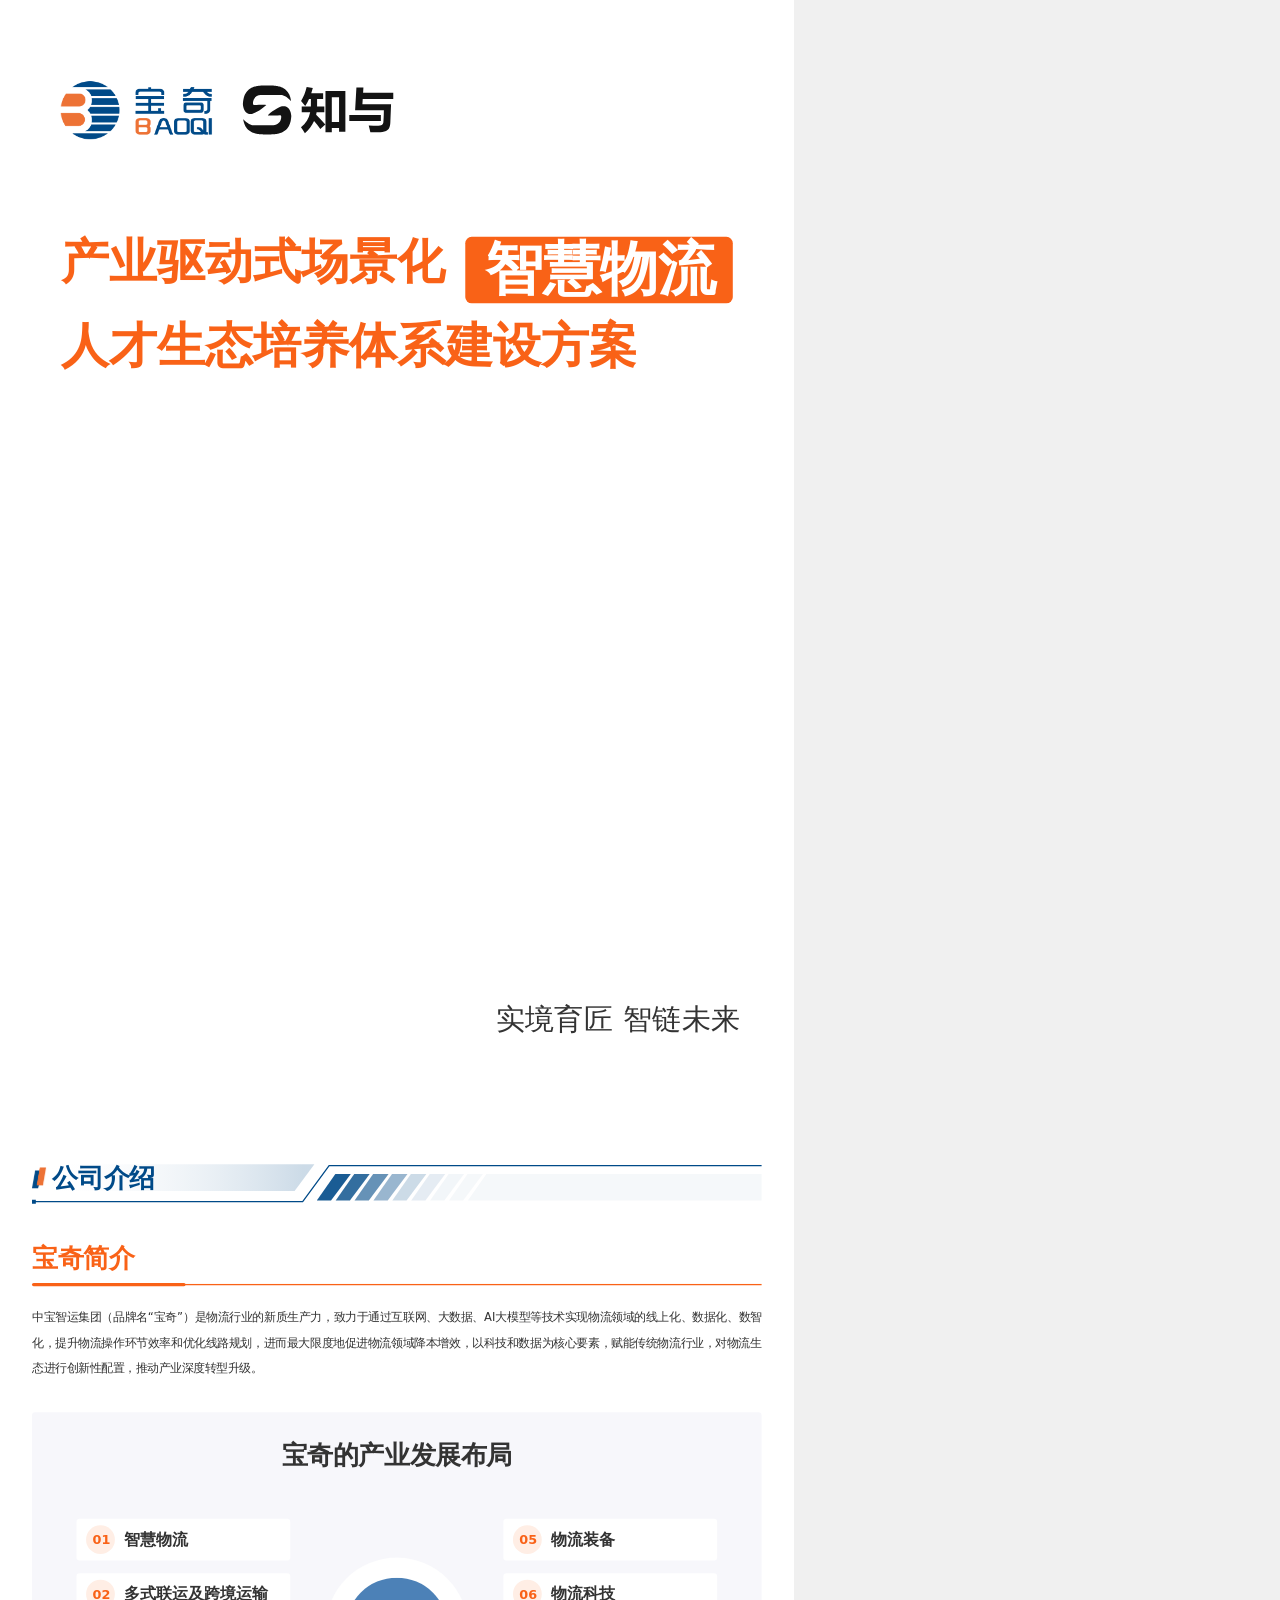
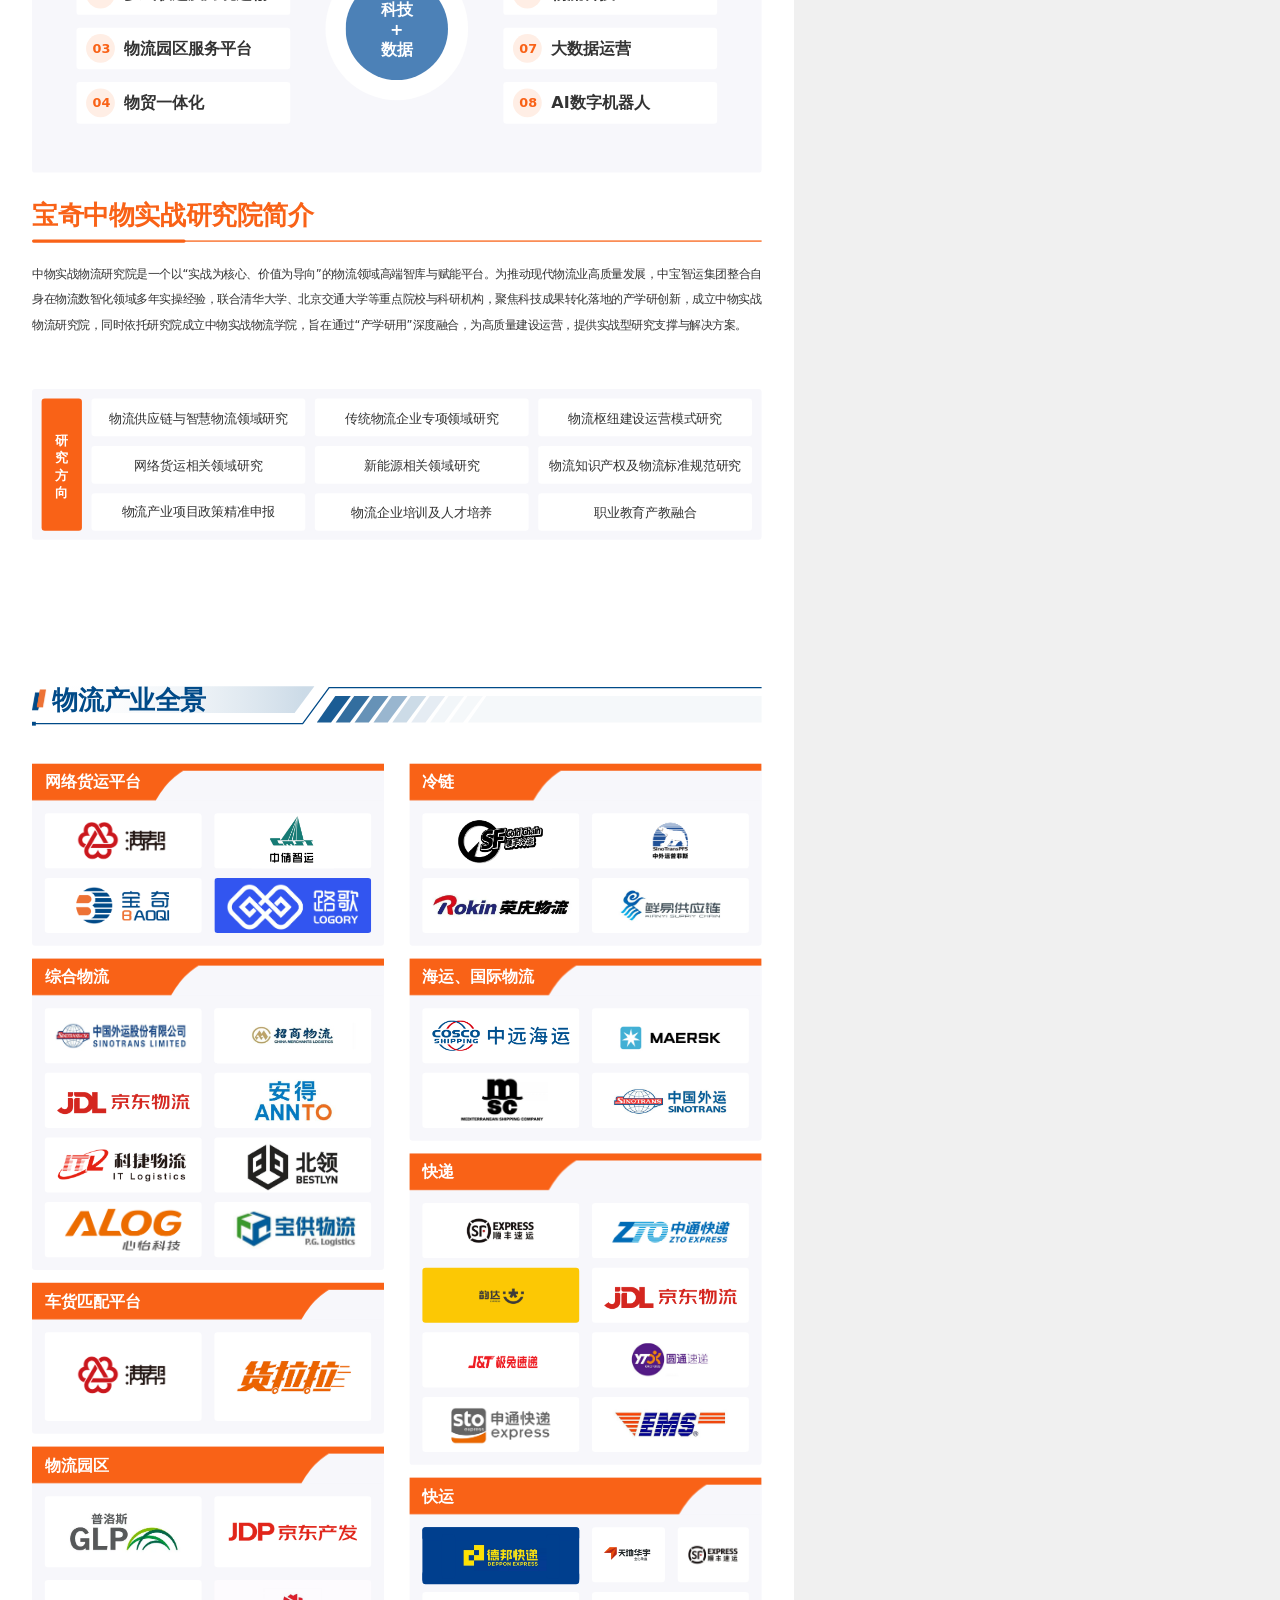
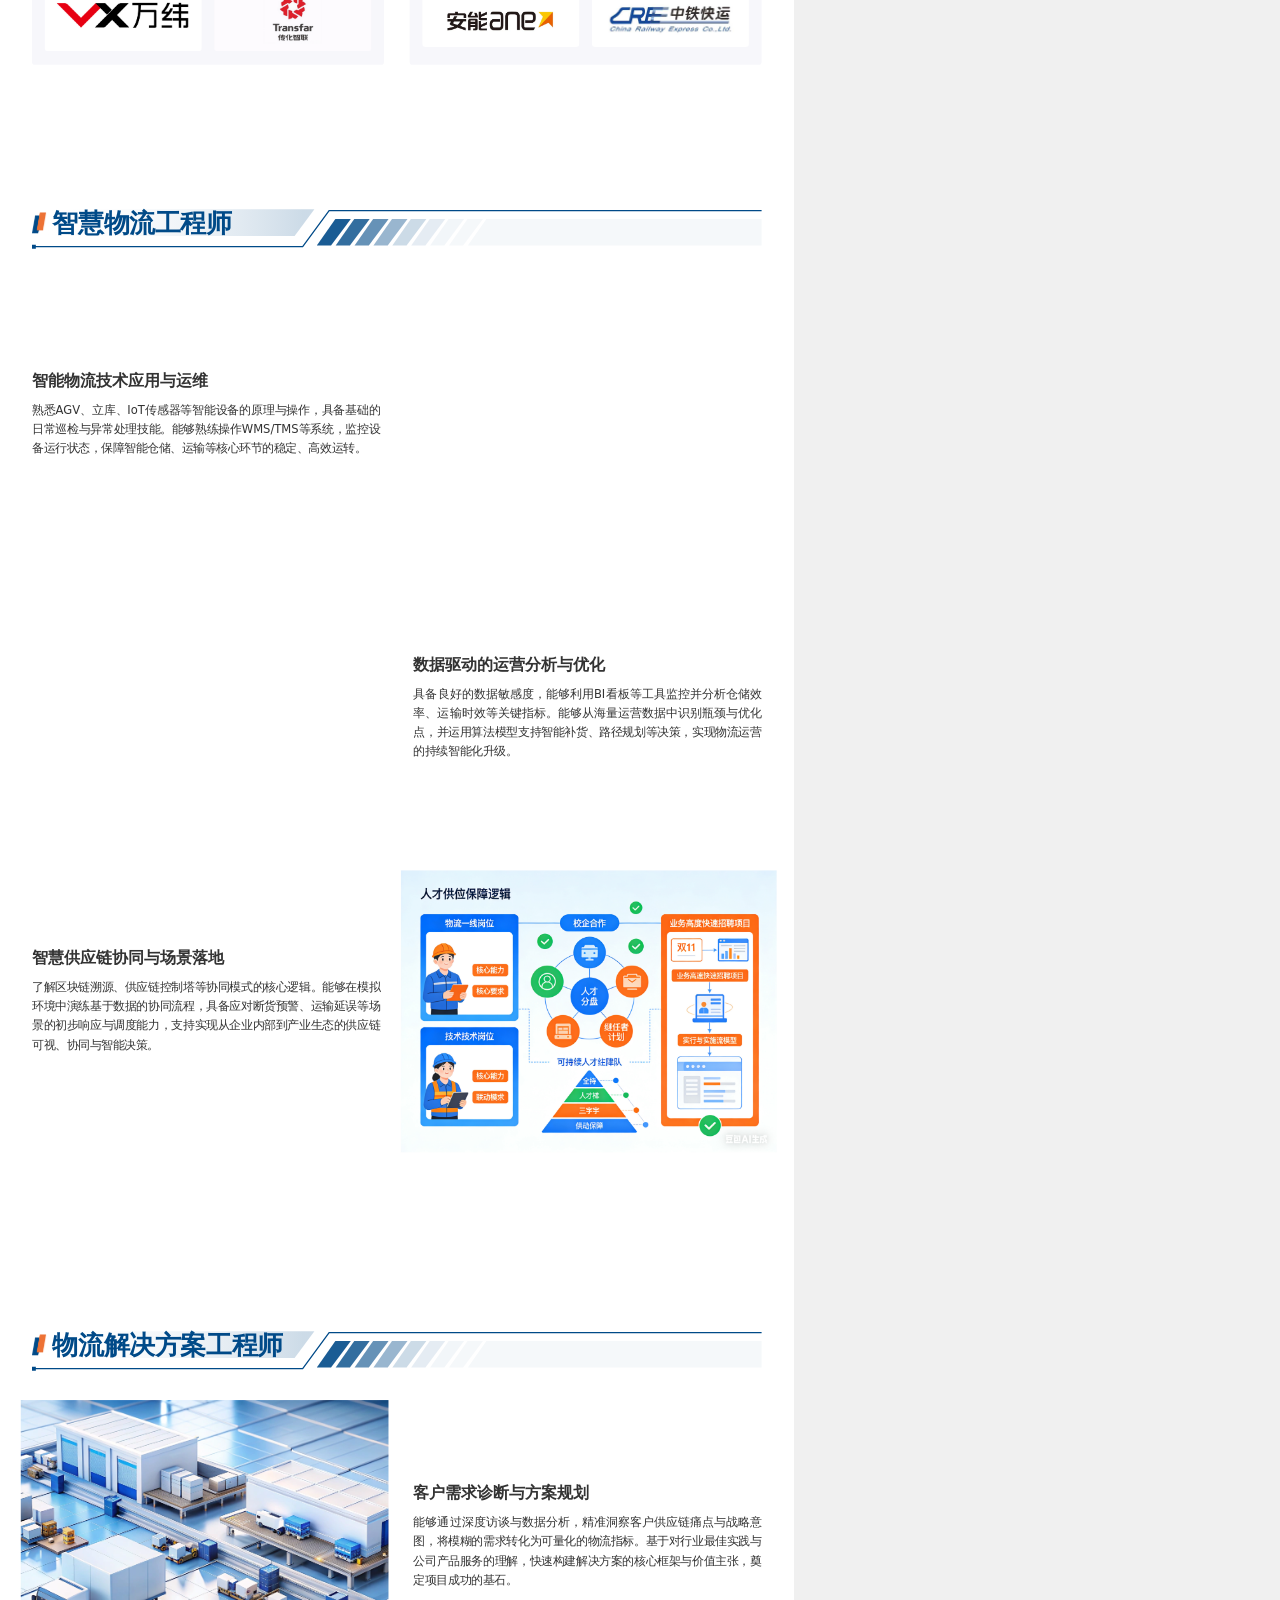
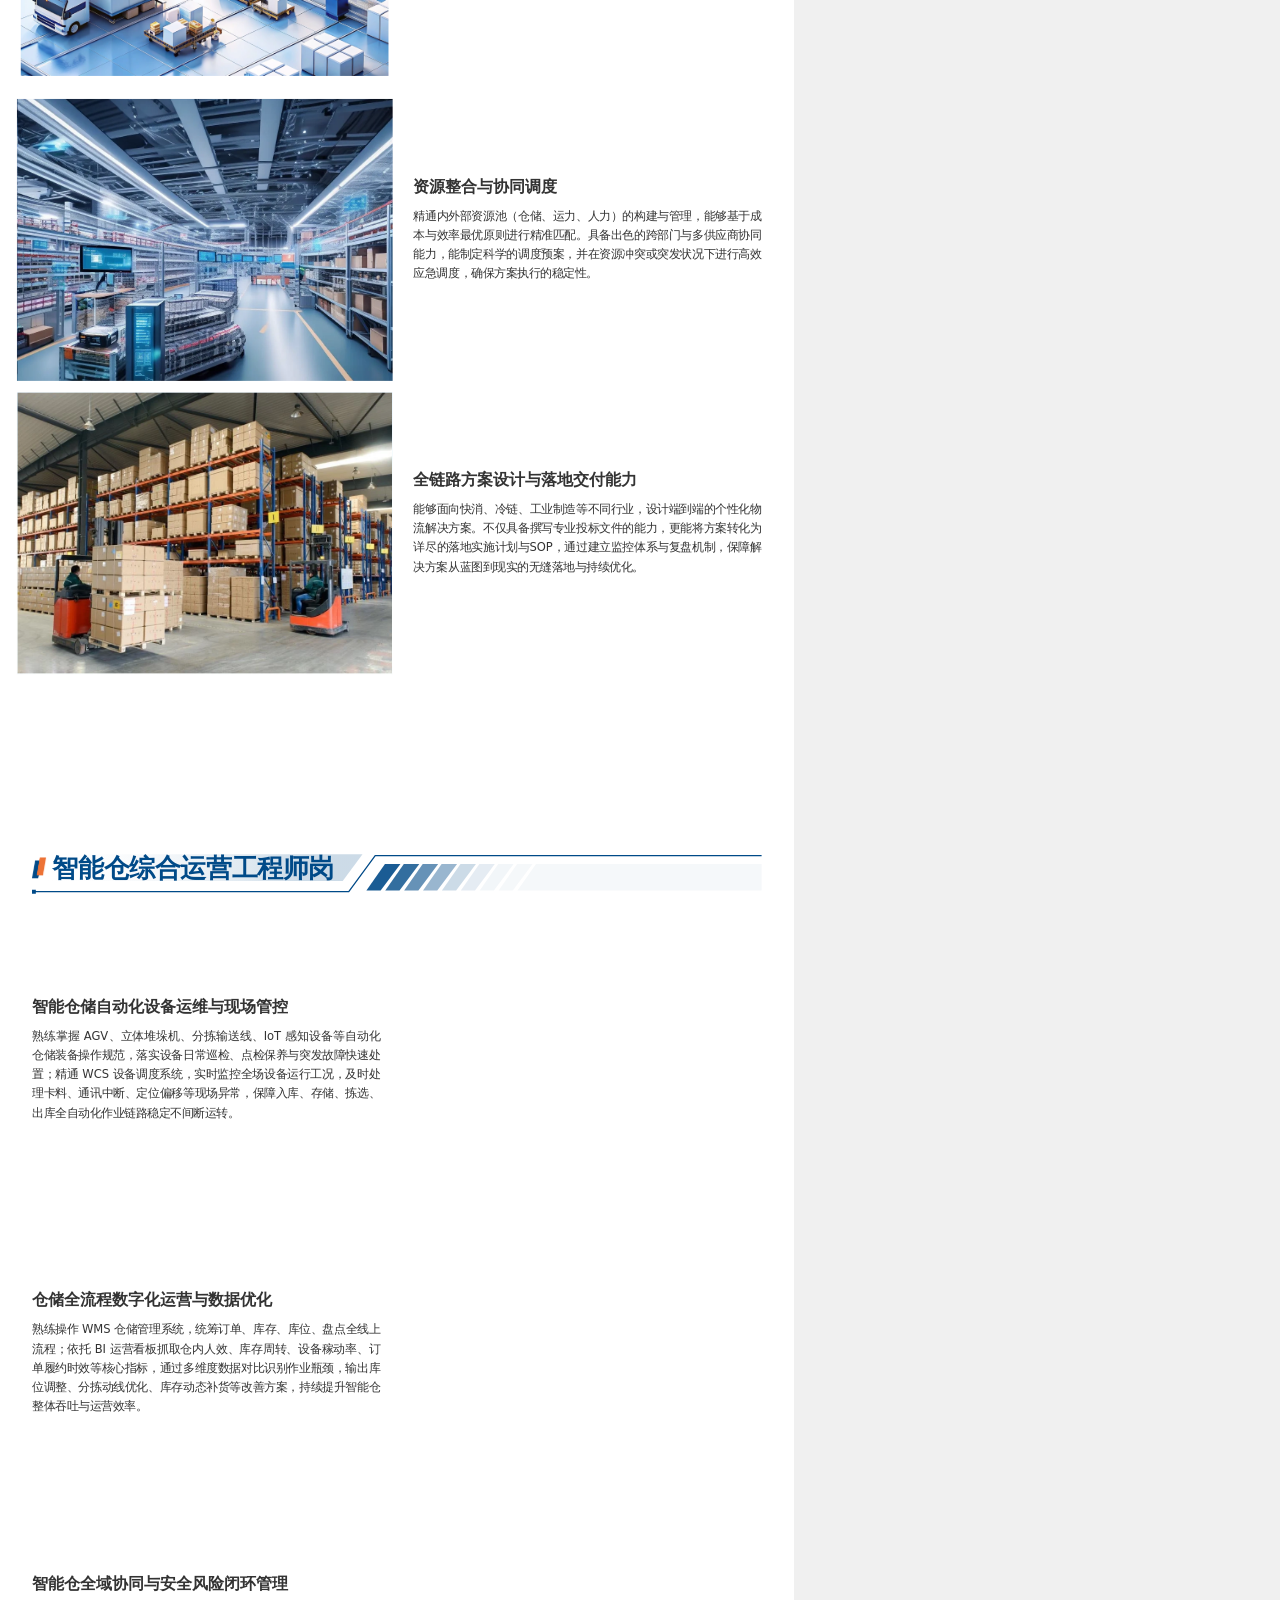
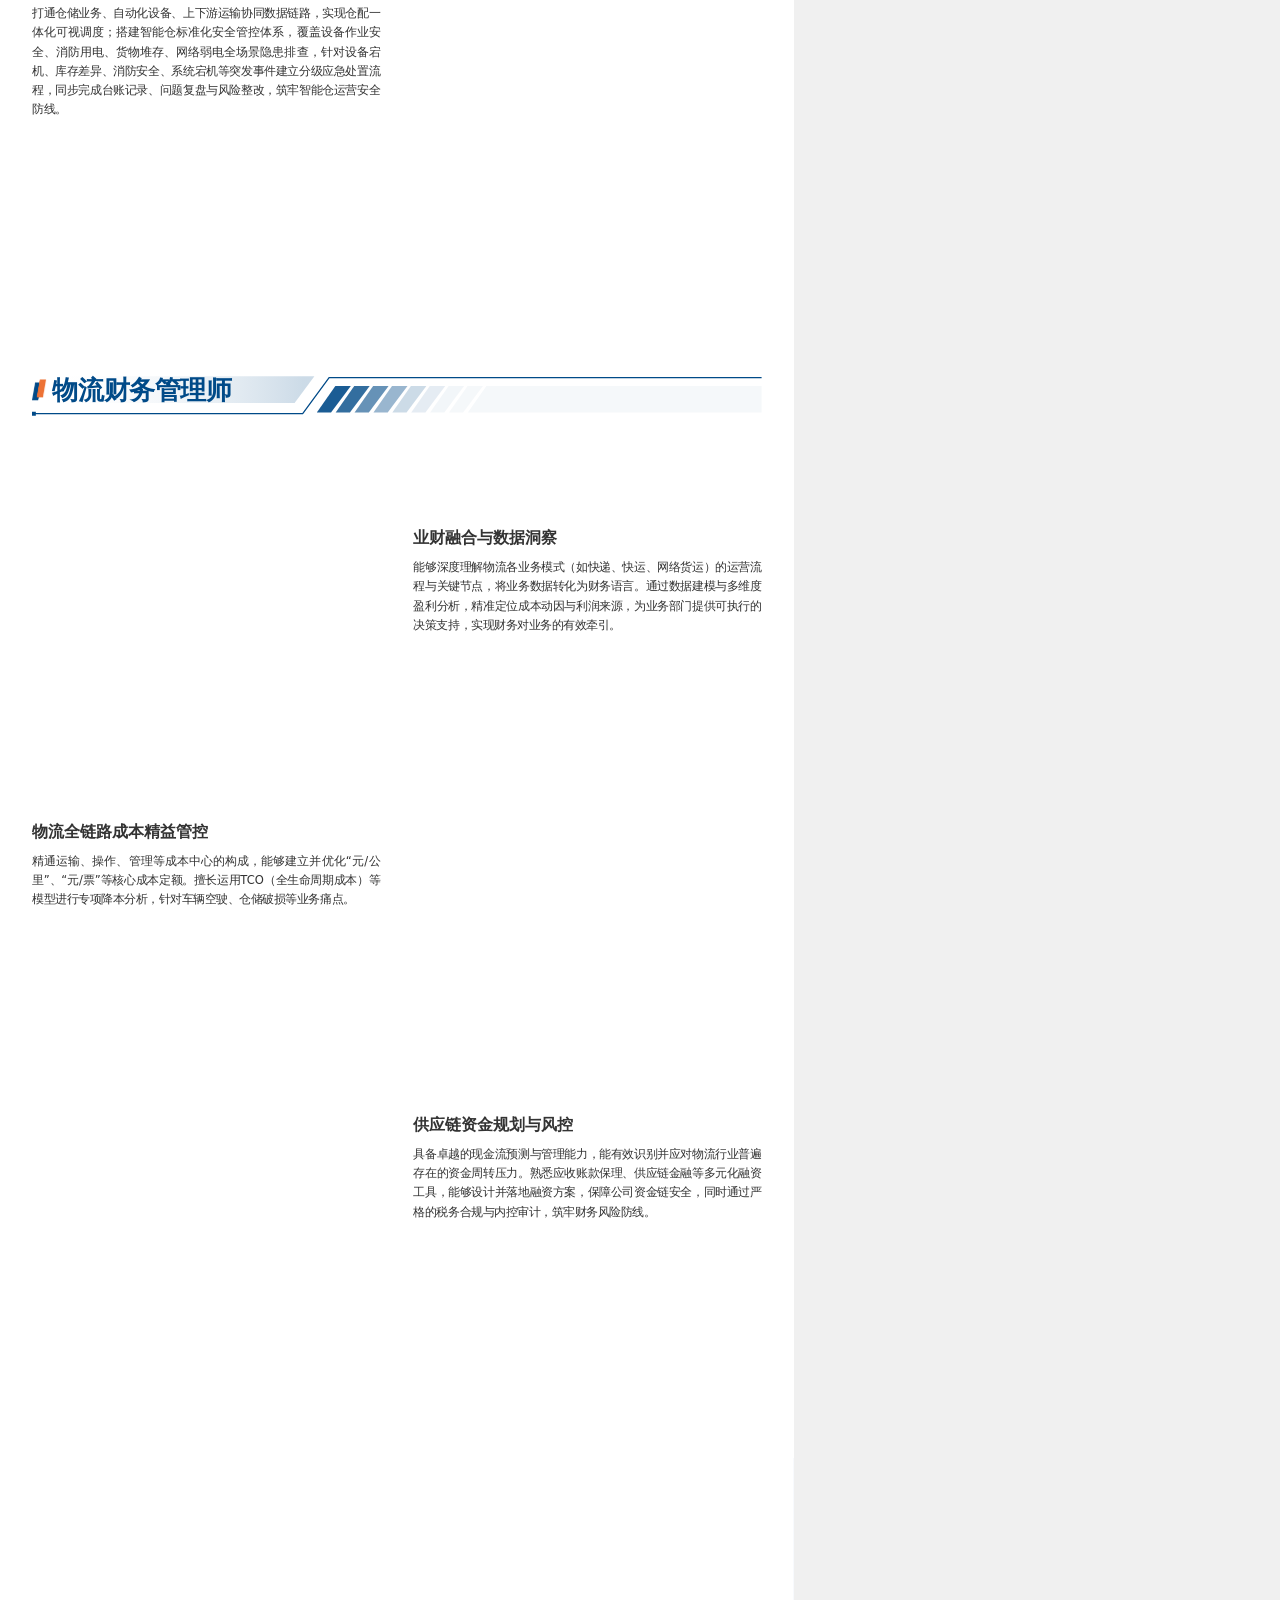
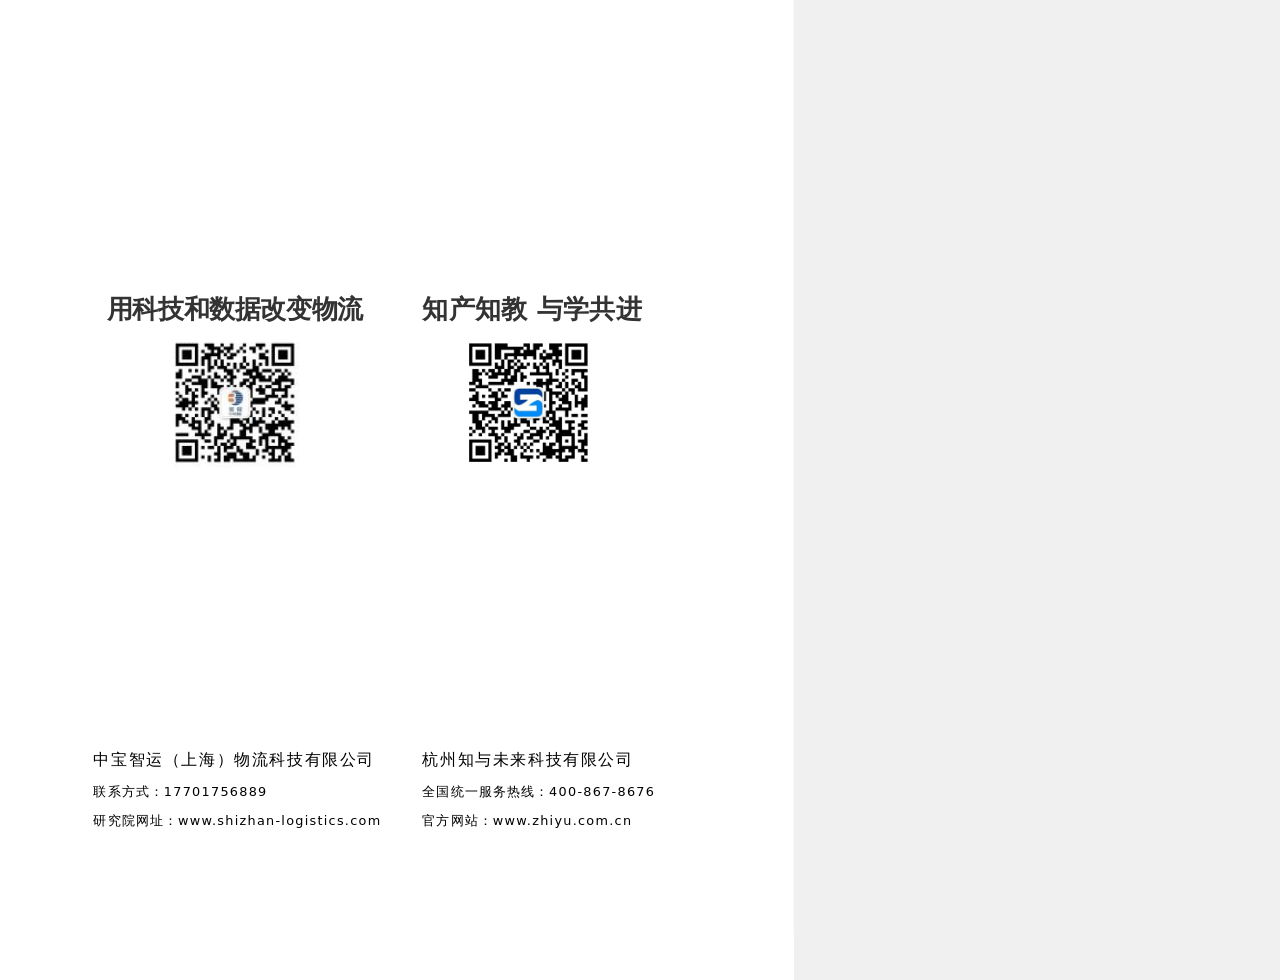
==== brochure_template.html @ a221313f "Initial commit" ====
<!DOCTYPE html>
<html lang="zh-CN">
<head>
<meta charset="UTF-8">
<title>宝奇中物实战研究院 · 企业宣传册模板</title>
<style>
  @page { size: A4; margin: 0; }
  * { margin: 0; padding: 0; box-sizing: border-box; }
  body { font-family: "PingFang SC","Microsoft YaHei","Helvetica Neue",Arial,sans-serif; background: #f0f0f0; }
  .a4-page { width: 210mm; height: 297mm; box-sizing: border-box; page-break-after: always; background: white; position: relative; overflow: hidden; }
  .a4-page:last-child { page-break-after: auto; }
</style>
</head>
<div class="a4-page" data-page-id="p2" data-page-name="人才培养方案" style="width:210mm;height:297mm;overflow:hidden;position:relative;background:white;">
<div style="transform:scale(0.32);transform-origin:top left;position:absolute;top:0;left:0;width:2480px;height:3366px;">
<div data-pencil-name="Group 45849" style="box-sizing: border-box; height: 3366px; position: relative; width: 2480px">
      <div data-pencil-name="1 1877660091" style="background-image: url(&#x27;images\\image-import-28.png&#x27;); background-position: center; background-repeat: no-repeat; background-size: cover; box-sizing: border-box; height: 3366px; left: 0px; position: absolute; top: 0px; width: 2480px; z-index: 0" data-field="p2_bg_image"" data-type="image"></div>
      <div data-pencil-name="Rectangle 34626026" style="background-image: linear-gradient(180deg, #ffffffff 0%, #ffffffff 15.889%, #ffffff00 100%); background-repeat: no-repeat; background-size: 100% 100%; box-sizing: border-box; height: 3366px; left: 0px; position: absolute; pointer-events: none; top: 0px; width: 2480px; z-index: 1"></div>
      <div data-pencil-name="实境育匠 智链未来" style="box-sizing: border-box; color: #333333ff; font-family: &quot;Microsoft YaHei UI&quot;, system-ui, sans-serif; font-size: 90px; font-style: normal; font-weight: 400; left: 1549px; letter-spacing: 1.8px; line-height: 90px; position: absolute; text-align: left; top: 3139px; white-space: nowrap; z-index: 3" data-field="实境育匠_智链未来" data-type="text">
        实境育匠 智链未来
      </div>
      <svg data-pencil-name="Vector" viewbox="0 0.000005854293704032898 400.4884338378906 129.99997888691723" preserveaspectratio="none" xmlns="http://www.w3.org/2000/svg" style="box-sizing: border-box; height: 153px; left: 759px; overflow: visible; position: absolute; top: 267px; width: 470px; z-index: 4">
        <path d="M0 49.2559l0.00748-0.14538 0.14309-2.07942 0.21485-2.41321 0.20272-1.85843 0.18696-1.456 0.67991-4.14272 0.15118-0.76414 0.10732-0.49879 0.48508-2.13591 0.7951-2.916 0.25851-0.80451 0.56874-1.67317 0.84282-2.1718 1.14517-2.52603 0.90669-1.74561 1.70583-2.81564 0.73952-1.04162 0.53682-0.74005 2.27439-2.74724 2.70387-2.67864 0.50488-0.43847 0.60048-0.50265 2.97828-2.20835 2.14729-1.3432 1.80109-0.98557 4.06775-1.83815 0.26243-0.1005 0.09934-0.04011 0.21872-0.08457 4.3739-1.43996 1.63021-0.43424 2.64815-0.60341 0.79524-0.15678 2.78325-0.48673 2.60444-0.35803 1.15717-0.13666 2.46933-0.23735 2.08339-0.16099 2.191-0.12464 1.95639-0.08437 1.81731-0.06045 2.65212-0.05628 1.76549-0.02013 12.47331 0 1.76151 0.02013 2.65229 0.05628 1.81715 0.06045 1.95622 0.08437 2.191 0.12464 2.08339 0.16099 2.4733 0.23735 1.15718 0.13666 2.60045 0.35803 2.78326 0.48673 0.7954 0.15678 2.64418 0.60341 1.63418 0.43424 4.3739 1.43996 0.2227 0.08457 0.0995 0.04011 0.25829 0.1005 4.08365 1.86229 1.80126 0.98557 2.15126 1.34321 2.96223 2.19618 0.61229 0.51481 0.505 0.43847 2.69185 2.66273 2.27445 2.74699 0.54059 0.74021 0.72388 1.05773 1.70953 2.81548 0.90268 1.74561 1.14543 2.52603 0.84275 2.1718 0.56875 1.6652 0.25828 0.80451 0.79557 2.916 0.48098 2.11979 0.08743 0.51873 0.15117 0.76414 0.51492 3.13715c-0.07732 0.31536-0.15728 0.62324-0.23907 0.92265-9.8601-11.86919-22.41438-15.87732-25.67762-15.87732l-54.35424 0c-11.54578 0-20.87953 9.40131-20.84294 20.99253l0.00431 1.56317c0.00099 0.3883 0.00132 0.69984 0.00132 0.92116 0 2.60529 2.17511 3.25678 3.26275 3.25678 23.26177-1.73697 31.04644-0.72377 32.35064 0-17.11129 15.34347-32.26438 22.07419-37.70174 23.52189-3.86708 0.93894-7.44226 0.46473-10.56957-0.7349-9.34633-3.58493-13.32917-14.27543-14.1738-24.28436-0.03779-0.44728-0.07276-0.89524-0.1049-1.34352z m128.94527 31.8723l-0.12618 1.88102-0.21838 2.41322-0.20299 1.85826-0.18677 1.45617-0.68 4.1467-0.15117 0.76015-0.10331 0.50278-0.49324 2.12379-0.79524 2.91599-0.25828 0.80452-0.56858 1.66901-0.84309 2.17212-1.1451 2.52588-0.90268 1.74146-1.7097 2.81564-0.72371 1.05375-0.54092 0.74005-2.27428 2.74702-2.69202 2.66278-0.50483 0.43847-0.61246 0.51491-2.96207 2.20005-2.15109 1.33921-1.80143 0.98562-4.07172 1.83816-0.25845 0.10451-0.09935 0.03605-0.22286 0.08457-4.37372 1.44005-1.63437 0.43416-2.64417 0.60347-0.79523 0.15668-2.78325 0.48685-2.60047 0.36204-1.15718 0.1326-2.47313 0.24141-2.08372 0.15701-2.19084 0.12862-1.95622 0.08423-1.81714 0.0565-2.65229 0.05632-16.00048 0-2.65212-0.05632-1.81714-0.0565-1.95623-0.08423-2.191-0.12862-2.08355-0.15701-2.46916-0.24141-1.15718-0.1326-2.60444-0.36204-2.78342-0.48685-0.79523-0.15668-2.64799-0.60347-1.63054-0.43416-4.3739-1.44005-0.21839-0.08457-0.0995-0.03605-0.2626-0.10451-4.06742-1.83816-1.80158-0.98562-2.15508-1.33921-2.96215-2.20005-0.6124-0.51491-0.50509-0.43847-2.69175-2.66278-2.27438-2.74702-0.53682-0.74005-0.7278-1.05375-1.70585-2.81564-0.90647-1.74146-1.14517-2.52588-0.84302-2.17212-0.56854-1.66901-0.25851-0.80452-0.7951-2.91599-0.48912-2.12379-0.10732-0.50278-0.15118-0.76015-0.4012-2.44695c0.05134-0.20171 0.10389-0.4001 0.15704-0.59483 9.8601 11.86953 22.41431 15.87765 25.67773 15.87765l54.35406 0c11.54578 0 20.87953-9.40164 20.84294-20.99285-0.00364-1.14629-0.00563-2.01628-0.00563-2.48401 0-2.60562-2.17511-3.25694-3.26275-3.25694-23.26177 1.73697-31.04643 0.7236-32.35064 0 17.11129-15.34347 32.26438-22.07436 37.70191-23.52189 3.86675-0.93877 7.44209-0.46473 10.5694 0.73474 9.34633 3.58527 13.32899 14.2756 14.1739 24.28453 0.01822 0.21484 0.03576 0.43001 0.05249 0.64518z m27.73947-25.04806l24.33122 0c0.08193-1.10985 0.12288-7.81009 0.12288-20.10071l-4.97684 0c-3.03116 6.86466-6.4105 13.11273-10.13801 18.74422-3.68656-4.85048-7.37308-9.41322-11.05963-13.68821 6.71771-10.44086 11.67405-22.73148 14.86906-36.87186l16.3437 2.8363c-1.22885 4.72716-2.58058 9.24879-4.0552 13.56489l31.58142 0 0 15.41466-16.09792 0 0 20.10071 19.29293 0 0 15.41465-20.58323 0c-0.32769 2.1786-0.7373 4.29555-1.22885 6.35084 8.35617 8.18005 16.48706 16.70949 24.39266 25.58833l-13.27156 12.08508c-5.48886-7.31682-11.03917-14.28424-16.65091-20.90226-5.40694 12.16729-13.53783 22.87534-24.39266 32.12413-3.76848-6.33028-7.25021-11.55071-10.44522-15.66128 12.86196-9.90649 21.03382-23.10143 24.51555-39.58484l-22.54939 0 0-15.41465z m63.28573 67.9478l0-109.13576 52.9634 0 0 108.39585-16.83524 0 0-10.35865-19.29292 0 0 11.09856-16.83524 0z m36.12816-92.9812l-19.29292 0 0 65.72809 19.29292 0 0-65.72809z m144.3898 4.68605l-81.34982 0-0.8602 13.93485 76.31153 0-1.96616 49.3269c-0.36865 9.331-2.90826 15.86681-7.61887 19.60743-4.66961 3.74063-11.01867 5.63149-19.04715 5.6726l-26.54315 0c-0.98309-5.0149-2.41672-10.97524-4.30096-17.881 8.52002 0.41106 16.83523 0.61658 24.94565 0.61658 8.52002 0 13.1282-2.5691 13.82455-7.70732 0.69635-5.17932 1.20834-16.42175 1.53604-33.72727l-76.55731 0 3.4408-59.93217 18.67849 0-0.8602 13.93484 80.36676 0 0 16.15456z m-33.05606 58.82232l-84.05328 0.00001 0-16.15456 84.05328 0 0 16.15456z" fill="#131313ff"></path>
      </svg>
      <div data-pencil-name="产业驱动式场景化" style="box-sizing: border-box; color: #f96217ff; font-family: &quot;Microsoft YaHei UI&quot;, system-ui, sans-serif; font-size: 150px; font-style: normal; font-weight: 700; left: 190px; letter-spacing: 0px; line-height: normal; position: absolute; text-align: center; top: 720px; white-space: nowrap; z-index: 5" data-field="产业驱动式场景化" data-type="text">
        产业驱动式场景化
      </div>
      <div data-pencil-name="人才生态培养体系建设方案" style="box-sizing: border-box; color: #f96217ff; font-family: &quot;Microsoft YaHei UI&quot;, system-ui, sans-serif; font-size: 150px; font-style: normal; font-weight: 700; left: 190px; letter-spacing: 0px; line-height: normal; position: absolute; text-align: center; top: 980px; white-space: nowrap; z-index: 6" data-field="人才生态培养体系建设方案" data-type="text">
        人才生态培养体系建设方案
      </div>
      <div data-pencil-name="Rectangle 34630256" style="background-color: #f96217ff; border-radius: 20px; box-sizing: border-box; height: 208px; left: 1454px; position: absolute; top: 740px; width: 836px; z-index: 6"></div>
      <div data-pencil-name="智慧物流" style="box-sizing: border-box; color: #ffffffff; font-family: &quot;Microsoft YaHei UI&quot;, system-ui, sans-serif; font-size: 180px; font-style: normal; font-weight: 700; left: 1516px; letter-spacing: 0px; line-height: 180px; position: absolute; text-align: center; top: 752px; white-space: nowrap; z-index: 7" data-field="智慧物流" data-type="text">
        智慧物流
      </div>
      <div data-pencil-name="WPS图片(1) 1" style="background-image: url(&#x27;images\\image-import-63.png&#x27;); background-position: center; background-repeat: no-repeat; background-size: cover; box-sizing: border-box; height: 189px; left: 190px; position: absolute; top: 250px; width: 479px; z-index: 8" data-field="img_3" data-type="image"></div>
    </div>
</div>
</div>
<body>
<div class="a4-page" data-page-id="cover" data-page-name="公司介绍" style="width:210mm;height:297mm;overflow:hidden;position:relative;background:white;">
<div style="transform:scale(0.32);transform-origin:top left;position:absolute;top:0;left:0;width:2480px;height:3366px;">
<div data-pencil-name="1宝奇中物" style="background-color: #ffffffff; box-sizing: border-box; height: 3366px; overflow: hidden; position: relative; width: 2480px" data-field="1宝奇中物" data-type="text">
      <div data-pencil-name="宝奇中物实战研究院简介" style="box-sizing: border-box; color: #f96217ff; font-family: &quot;Microsoft YaHei UI&quot;, system-ui, sans-serif; font-size: 80px; font-style: normal; font-weight: 700; left: 100px; letter-spacing: 0px; line-height: normal; position: absolute; text-align: left; top: 2110px; white-space: nowrap; z-index: 0" data-field="宝奇中物实战研究院简介" data-type="text">
        宝奇中物实战研究院简介
      </div>
      <div data-pencil-name="中物实战物流研究院是一个以“实战为核心、价值为导向”的物流领域高端智库与赋能平台。为推动现代物流业高质量发展，中宝智运集团整合自身在物流数智化领域多年实操经验，联合清华大学、北京交通大学等重点院校与科研机构，聚焦科技成果转化落地的产学研创新，成立中物实战物流研究院，同时依托研究院成立中物实战物流学院，旨在通过“产学研用”深度融合，为高质量建设运营，提供实战型研究支撑与解决方案。" style="box-sizing: border-box; color: #333333ff; font-family: &quot;Microsoft YaHei UI&quot;, system-ui, sans-serif; font-size: 36px; font-style: normal; font-weight: 400; left: 100px; letter-spacing: 0px; line-height: 80px; position: absolute; text-align: justify; top: 2306px; width: 2280px; z-index: 1" data-field="中物实战物流研究院是一个以_实战为核心_价值为导向_的物流领域高端智库与赋能平台_为推动现代物流业高质量发展_中宝智运集" data-type="text">
        中物实战物流研究院是一个以“实战为核心、价值为导向”的物流领域高端智库与赋能平台。为推动现代物流业高质量发展，中宝智运集团整合自身在物流数智化领域多年实操经验，联合清华大学、北京交通大学等重点院校与科研机构，聚焦科技成果转化落地的产学研创新，成立中物实战物流研究院，同时依托研究院成立中物实战物流学院，旨在通过“产学研用”深度融合，为高质量建设运营，提供实战型研究支撑与解决方案。
      </div>
      <div data-pencil-name="Rectangle 34626459" style="background-color: #f96217ff; box-sizing: border-box; height: 4px; left: 572px; position: absolute; top: 2242px; width: 1808px; z-index: 2"></div>
      <div data-pencil-name="Rectangle 34626461" style="background-color: #f96217ff; border-radius: 50px; box-sizing: border-box; height: 10px; left: 100px; position: absolute; top: 2239px; width: 480px; z-index: 3"></div>
      <div data-pencil-name="Rectangle 34630559" style="background-color: #f7f7fbff; border-radius: 10px; box-sizing: border-box; height: 471px; left: 100px; position: absolute; top: 2706px; width: 2280px; z-index: 4"></div>
      <div data-pencil-name="Rectangle 34631115" style="background-color: #f96217ff; border-radius: 10px; box-sizing: border-box; height: 413px; left: 130px; position: absolute; top: 2736px; width: 126px; z-index: 5"></div>
      <div data-pencil-name="Rectangle 34631116" style="background-color: #ffffffff; border-radius: 10px; box-sizing: border-box; height: 118px; left: 286px; position: absolute; top: 2736px; width: 668px; z-index: 6"></div>
      <div data-pencil-name="Rectangle 34631119" style="background-color: #ffffffff; border-radius: 10px; box-sizing: border-box; height: 118px; left: 984px; position: absolute; top: 2736px; width: 668px; z-index: 7"></div>
      <div data-pencil-name="Rectangle 34631120" style="background-color: #ffffffff; border-radius: 10px; box-sizing: border-box; height: 118px; left: 1682px; position: absolute; top: 2736px; width: 668px; z-index: 8"></div>
      <div data-pencil-name="Rectangle 34631117" style="background-color: #ffffffff; border-radius: 10px; box-sizing: border-box; height: 118px; left: 286px; position: absolute; top: 2884px; width: 668px; z-index: 9"></div>
      <div data-pencil-name="Rectangle 34631121" style="background-color: #ffffffff; border-radius: 10px; box-sizing: border-box; height: 118px; left: 984px; position: absolute; top: 2884px; width: 668px; z-index: 10"></div>
      <div data-pencil-name="Rectangle 34631123" style="background-color: #ffffffff; border-radius: 10px; box-sizing: border-box; height: 118px; left: 1682px; position: absolute; top: 2884px; width: 668px; z-index: 11"></div>
      <div data-pencil-name="Rectangle 34631118" style="background-color: #ffffffff; border-radius: 10px; box-sizing: border-box; height: 117px; left: 286px; position: absolute; top: 3032px; width: 668px; z-index: 12"></div>
      <div data-pencil-name="Rectangle 34631122" style="background-color: #ffffffff; border-radius: 10px; box-sizing: border-box; height: 117px; left: 984px; position: absolute; top: 3032px; width: 668px; z-index: 13"></div>
      <div data-pencil-name="Rectangle 34631124" style="background-color: #ffffffff; border-radius: 10px; box-sizing: border-box; height: 117px; left: 1682px; position: absolute; top: 3032px; width: 668px; z-index: 14"></div>
      <div data-pencil-name="研究方向" style="box-sizing: border-box; color: #ffffffff; font-family: &quot;Microsoft YaHei UI&quot;, system-ui, sans-serif; font-size: 40px; font-style: normal; font-weight: 700; left: 173px; letter-spacing: 0px; line-height: normal; position: absolute; text-align: left; top: 2839px; width: 40px; z-index: 15" data-field="研究方向" data-type="text">
        研究方向
      </div>
      <div data-pencil-name="物流供应链与智慧物流领域研究" style="box-sizing: border-box; color: #333333ff; font-family: &quot;Microsoft YaHei UI&quot;, system-ui, sans-serif; font-size: 40px; font-style: normal; font-weight: 400; left: 340px; letter-spacing: 0px; line-height: normal; position: absolute; text-align: left; top: 2770px; white-space: nowrap; z-index: 16" data-field="物流供应链与智慧物流领域研究" data-type="text">
        物流供应链与智慧物流领域研究
      </div>
      <div data-pencil-name="传统物流企业专项领域研究" style="box-sizing: border-box; color: #333333ff; font-family: &quot;Microsoft YaHei UI&quot;, system-ui, sans-serif; font-size: 40px; font-style: normal; font-weight: 400; left: 1078px; letter-spacing: 0px; line-height: normal; position: absolute; text-align: left; top: 2770px; white-space: nowrap; z-index: 17" data-field="传统物流企业专项领域研究" data-type="text">
        传统物流企业专项领域研究
      </div>
      <div data-pencil-name="物流枢纽建设运营模式研究" style="box-sizing: border-box; color: #333333ff; font-family: &quot;Microsoft YaHei UI&quot;, system-ui, sans-serif; font-size: 40px; font-style: normal; font-weight: 400; left: 1776px; letter-spacing: 0px; line-height: normal; position: absolute; text-align: left; top: 2770px; white-space: nowrap; z-index: 18" data-field="物流枢纽建设运营模式研究" data-type="text">
        物流枢纽建设运营模式研究
      </div>
      <div data-pencil-name="网络货运相关领域研究" style="box-sizing: border-box; color: #333333ff; font-family: &quot;Microsoft YaHei UI&quot;, system-ui, sans-serif; font-size: 40px; font-style: normal; font-weight: 400; left: 420px; letter-spacing: 0px; line-height: normal; position: absolute; text-align: left; top: 2918px; white-space: nowrap; z-index: 19" data-field="网络货运相关领域研究" data-type="text">
        网络货运相关领域研究
      </div>
      <div data-pencil-name="新能源相关领域研究" style="box-sizing: border-box; color: #333333ff; font-family: &quot;Microsoft YaHei UI&quot;, system-ui, sans-serif; font-size: 40px; font-style: normal; font-weight: 400; left: 1138px; letter-spacing: 0px; line-height: normal; position: absolute; text-align: left; top: 2918px; white-space: nowrap; z-index: 20" data-field="新能源相关领域研究" data-type="text">
        新能源相关领域研究
      </div>
      <div data-pencil-name="物流知识产权及物流标准规范研究" style="box-sizing: border-box; color: #333333ff; font-family: &quot;Microsoft YaHei UI&quot;, system-ui, sans-serif; font-size: 40px; font-style: normal; font-weight: 400; left: 1716px; letter-spacing: 0px; line-height: normal; position: absolute; text-align: left; top: 2918px; white-space: nowrap; z-index: 21" data-field="物流知识产权及物流标准规范研究" data-type="text">
        物流知识产权及物流标准规范研究
      </div>
      <div data-pencil-name="物流产业项目政策精准申报" style="box-sizing: border-box; color: #333333ff; font-family: &quot;Microsoft YaHei UI&quot;, system-ui, sans-serif; font-size: 40px; font-style: normal; font-weight: 400; left: 380px; letter-spacing: 0px; line-height: normal; position: absolute; text-align: left; top: 3062px; white-space: nowrap; z-index: 22" data-field="物流产业项目政策精准申报" data-type="text">
        物流产业项目政策精准申报
      </div>
      <div data-pencil-name="物流企业培训及人才培养" style="box-sizing: border-box; color: #333333ff; font-family: &quot;Microsoft YaHei UI&quot;, system-ui, sans-serif; font-size: 40px; font-style: normal; font-weight: 400; left: 1098px; letter-spacing: 0px; line-height: normal; position: absolute; text-align: left; top: 3066px; white-space: nowrap; z-index: 23" data-field="物流企业培训及人才培养" data-type="text">
        物流企业培训及人才培养
      </div>
      <div data-pencil-name="职业教育产教融合" style="box-sizing: border-box; color: #333333ff; font-family: &quot;Microsoft YaHei UI&quot;, system-ui, sans-serif; font-size: 40px; font-style: normal; font-weight: 400; left: 1856px; letter-spacing: 0px; line-height: normal; position: absolute; text-align: left; top: 3066px; white-space: nowrap; z-index: 24" data-field="职业教育产教融合" data-type="text">
        职业教育产教融合
      </div>
      <div data-pencil-name="宝奇简介" style="box-sizing: border-box; color: #f96217ff; font-family: &quot;Microsoft YaHei UI&quot;, system-ui, sans-serif; font-size: 80px; font-style: normal; font-weight: 700; left: 100px; letter-spacing: 0px; line-height: normal; position: absolute; text-align: left; top: 371px; white-space: nowrap; z-index: 25" data-field="宝奇简介" data-type="text">
        宝奇简介
      </div>
      <div data-pencil-name="中宝智运集团（品牌名“宝奇”）是物流行业的新质生产力，致力于通过互联网、大数据、AI大模型等技术实现物流领域的线上化、数据化、数智化，提升物流操作环节效率和优化线路规划，进而最大限度地促进物流领域降本增效，以科技和数据为核心要素，赋能传统物流行业，对物流生态进行创新性配置，推动产业深度转型升级。" style="box-sizing: border-box; color: #333333ff; font-family: &quot;Microsoft YaHei UI&quot;, system-ui, sans-serif; font-size: 36px; font-style: normal; font-weight: 400; left: 100px; letter-spacing: 0px; line-height: 80px; position: absolute; text-align: justify; top: 567px; width: 2280px; z-index: 26" data-field="中宝智运集团_品牌名_宝奇__是物流行业的新质生产力_致力于通过互联网_大数据_AI大模型等技术实现物流领域的线上化_数" data-type="text">
        中宝智运集团（品牌名“宝奇”）是物流行业的新质生产力，致力于通过互联网、大数据、AI大模型等技术实现物流领域的线上化、数据化、数智化，提升物流操作环节效率和优化线路规划，进而最大限度地促进物流领域降本增效，以科技和数据为核心要素，赋能传统物流行业，对物流生态进行创新性配置，推动产业深度转型升级。
      </div>
      <div data-pencil-name="Rectangle 34630853" style="background-color: #f96217ff; box-sizing: border-box; height: 4px; left: 572px; position: absolute; top: 503px; width: 1808px; z-index: 27"></div>
      <div data-pencil-name="Rectangle 34630854" style="background-color: #f96217ff; border-radius: 50px; box-sizing: border-box; height: 10px; left: 100px; position: absolute; top: 500px; width: 480px; z-index: 28"></div>
      <div data-pencil-name="Rectangle 34631125" style="background-color: #f7f7fbff; border-radius: 10px; box-sizing: border-box; height: 1126px; left: 100px; position: absolute; top: 904px; width: 2280px; z-index: 29"></div>
      <div data-pencil-name="Rectangle 34631127" style="background-color: #ffffffff; border-radius: 10px; box-sizing: border-box; height: 130px; left: 239px; position: absolute; top: 1237px; width: 668px; z-index: 30"></div>
      <div data-pencil-name="Rectangle 34631138" style="background-color: #ffffffff; border-radius: 10px; box-sizing: border-box; height: 130px; left: 1573px; position: absolute; top: 1237px; width: 668px; z-index: 31"></div>
      <div data-pencil-name="Rectangle 34631136" style="background-color: #ffffffff; border-radius: 10px; box-sizing: border-box; height: 130px; left: 239px; position: absolute; top: 1577px; width: 668px; z-index: 32"></div>
      <div data-pencil-name="Rectangle 34631139" style="background-color: #ffffffff; border-radius: 10px; box-sizing: border-box; height: 130px; left: 1573px; position: absolute; top: 1577px; width: 668px; z-index: 33"></div>
      <div data-pencil-name="Rectangle 34631135" style="background-color: #ffffffff; border-radius: 10px; box-sizing: border-box; height: 130px; left: 239px; position: absolute; top: 1407px; width: 668px; z-index: 34"></div>
      <div data-pencil-name="Rectangle 34631140" style="background-color: #ffffffff; border-radius: 10px; box-sizing: border-box; height: 130px; left: 1573px; position: absolute; top: 1407px; width: 668px; z-index: 35"></div>
      <div data-pencil-name="Rectangle 34631137" style="background-color: #ffffffff; border-radius: 10px; box-sizing: border-box; height: 130px; left: 239px; position: absolute; top: 1747px; width: 668px; z-index: 36"></div>
      <div data-pencil-name="Rectangle 34631141" style="background-color: #ffffffff; border-radius: 10px; box-sizing: border-box; height: 130px; left: 1573px; position: absolute; top: 1747px; width: 668px; z-index: 37"></div>
      <div data-pencil-name="宝奇的产业发展布局" style="box-sizing: border-box; color: #333333ff; font-family: &quot;Microsoft YaHei UI&quot;, system-ui, sans-serif; font-size: 80px; font-style: normal; font-weight: 700; left: 880px; letter-spacing: 0px; line-height: 40px; position: absolute; text-align: left; top: 1019px; white-space: nowrap; z-index: 38" data-field="宝奇的产业发展布局" data-type="text">
        宝奇的产业发展布局
      </div>
      <div data-pencil-name="智慧物流" style="box-sizing: border-box; color: #333333ff; font-family: &quot;Microsoft YaHei UI&quot;, system-ui, sans-serif; font-size: 50px; font-style: normal; font-weight: 700; left: 389px; letter-spacing: 0px; line-height: 40px; position: absolute; text-align: left; top: 1282px; white-space: nowrap; z-index: 39" data-field="智慧物流" data-type="text">
        智慧物流
      </div>
      <div data-pencil-name="物流装备" style="box-sizing: border-box; color: #333333ff; font-family: &quot;Microsoft YaHei UI&quot;, system-ui, sans-serif; font-size: 50px; font-style: normal; font-weight: 700; left: 1723px; letter-spacing: 0px; line-height: 40px; position: absolute; text-align: left; top: 1282px; white-space: nowrap; z-index: 40" data-field="物流装备" data-type="text">
        物流装备
      </div>
      <div data-pencil-name="多式联运及跨境运输" style="box-sizing: border-box; color: #333333ff; font-family: &quot;Microsoft YaHei UI&quot;, system-ui, sans-serif; font-size: 50px; font-style: normal; font-weight: 700; left: 389px; letter-spacing: 0px; line-height: 40px; position: absolute; text-align: left; top: 1452px; white-space: nowrap; z-index: 41" data-field="多式联运及跨境运输" data-type="text">
        多式联运及跨境运输
      </div>
      <div data-pencil-name="物流科技" style="box-sizing: border-box; color: #333333ff; font-family: &quot;Microsoft YaHei UI&quot;, system-ui, sans-serif; font-size: 50px; font-style: normal; font-weight: 700; left: 1723px; letter-spacing: 0px; line-height: 40px; position: absolute; text-align: left; top: 1452px; white-space: nowrap; z-index: 42" data-field="物流科技" data-type="text">
        物流科技
      </div>
      <div data-pencil-name="物流园区服务平台" style="box-sizing: border-box; color: #333333ff; font-family: &quot;Microsoft YaHei UI&quot;, system-ui, sans-serif; font-size: 50px; font-style: normal; font-weight: 700; left: 389px; letter-spacing: 0px; line-height: 40px; position: absolute; text-align: left; top: 1622px; white-space: nowrap; z-index: 43" data-field="物流园区服务平台" data-type="text">
        物流园区服务平台
      </div>
      <div data-pencil-name="大数据运营" style="box-sizing: border-box; color: #333333ff; font-family: &quot;Microsoft YaHei UI&quot;, system-ui, sans-serif; font-size: 50px; font-style: normal; font-weight: 700; left: 1723px; letter-spacing: 0px; line-height: 40px; position: absolute; text-align: left; top: 1622px; white-space: nowrap; z-index: 44" data-field="大数据运营" data-type="text">
        大数据运营
      </div>
      <div data-pencil-name="物贸一体化" style="box-sizing: border-box; color: #333333ff; font-family: &quot;Microsoft YaHei UI&quot;, system-ui, sans-serif; font-size: 50px; font-style: normal; font-weight: 700; left: 389px; letter-spacing: 0px; line-height: 40px; position: absolute; text-align: left; top: 1792px; white-space: nowrap; z-index: 45" data-field="物贸一体化" data-type="text">
        物贸一体化
      </div>
      <div data-pencil-name="AI数字机器人" style="box-sizing: border-box; color: #333333ff; font-family: &quot;Microsoft YaHei UI&quot;, system-ui, sans-serif; font-size: 50px; font-style: normal; font-weight: 700; left: 1723px; letter-spacing: 0px; line-height: 40px; position: absolute; text-align: left; top: 1792px; white-space: nowrap; z-index: 46" data-field="AI数字机器人" data-type="text">
        AI数字机器人
      </div>
      <div data-pencil-name="Ellipse 3281" style="background-color: #ffffffff; background-image: linear-gradient(#ffffffff, #ffffffff); background-repeat: no-repeat; background-size: 100% 100%; border-radius: 50%; box-sizing: border-box; height: 446px; left: 1017px; position: absolute; top: 1358px; width: 446px; z-index: 47" data-field="img_1" data-type="image"></div>
      <div data-pencil-name="Ellipse 3282" style="background-color: #ffffffff; background-image: linear-gradient(#4c81b7ff, #4c81b7ff); background-repeat: no-repeat; background-size: 100% 100%; border-radius: 50%; box-sizing: border-box; height: 320px; left: 1080px; position: absolute; top: 1421px; width: 320px; z-index: 48" data-field="img_2" data-type="image"></div>
      <div data-pencil-name="科技 + 数据" style="box-sizing: border-box; color: #ffffffff; font-family: &quot;Microsoft YaHei UI&quot;, system-ui, sans-serif; font-size: 50px; font-style: normal; font-weight: 700; left: 1160px; letter-spacing: 0px; line-height: 62px; position: absolute; text-align: center; top: 1491px; white-space: normal; width: 160px; z-index: 49" data-field="科技___数据" data-type="text">
        科技<br/>+<br/>数据
      </div>
      <div data-pencil-name="Ellipse 3283" style="background-color: #ffeee5ff; border-radius: 50%; box-sizing: border-box; height: 90px; left: 269px; position: absolute; top: 1257px; width: 90px; z-index: 50"></div>
      <div data-pencil-name="Ellipse 3287" style="background-color: #ffeee5ff; border-radius: 50%; box-sizing: border-box; height: 90px; left: 1603px; position: absolute; top: 1257px; width: 90px; z-index: 51"></div>
      <div data-pencil-name="Ellipse 3284" style="background-color: #ffeee5ff; border-radius: 50%; box-sizing: border-box; height: 90px; left: 269px; position: absolute; top: 1427px; width: 90px; z-index: 52"></div>
      <div data-pencil-name="Ellipse 3288" style="background-color: #ffeee5ff; border-radius: 50%; box-sizing: border-box; height: 90px; left: 1603px; position: absolute; top: 1427px; width: 90px; z-index: 53"></div>
      <div data-pencil-name="Ellipse 3285" style="background-color: #ffeee5ff; border-radius: 50%; box-sizing: border-box; height: 90px; left: 269px; position: absolute; top: 1597px; width: 90px; z-index: 54"></div>
      <div data-pencil-name="Ellipse 3289" style="background-color: #ffeee5ff; border-radius: 50%; box-sizing: border-box; height: 90px; left: 1603px; position: absolute; top: 1597px; width: 90px; z-index: 55"></div>
      <div data-pencil-name="Ellipse 3286" style="background-color: #ffeee5ff; border-radius: 50%; box-sizing: border-box; height: 90px; left: 269px; position: absolute; top: 1767px; width: 90px; z-index: 56"></div>
      <div data-pencil-name="Ellipse 3290" style="background-color: #ffeee5ff; border-radius: 50%; box-sizing: border-box; height: 90px; left: 1603px; position: absolute; top: 1767px; width: 90px; z-index: 57"></div>
      <div data-pencil-name="01" style="box-sizing: border-box; color: #f96217ff; font-family: &quot;Microsoft YaHei UI&quot;, system-ui, sans-serif; font-size: 40px; font-style: normal; font-weight: 700; left: 289px; letter-spacing: 0px; line-height: 40px; position: absolute; text-align: left; top: 1282px; white-space: nowrap; z-index: 58" data-field="field_26" data-type="text">
        01
      </div>
      <div data-pencil-name="05" style="box-sizing: border-box; color: #f96217ff; font-family: &quot;Microsoft YaHei UI&quot;, system-ui, sans-serif; font-size: 40px; font-style: normal; font-weight: 700; left: 1623px; letter-spacing: 0px; line-height: 40px; position: absolute; text-align: left; top: 1282px; white-space: nowrap; z-index: 59" data-field="field_27" data-type="text">
        05
      </div>
      <div data-pencil-name="02" style="box-sizing: border-box; color: #f96217ff; font-family: &quot;Microsoft YaHei UI&quot;, system-ui, sans-serif; font-size: 40px; font-style: normal; font-weight: 700; left: 289px; letter-spacing: 0px; line-height: 40px; position: absolute; text-align: left; top: 1452px; white-space: nowrap; z-index: 60" data-field="field_28" data-type="text">
        02
      </div>
      <div data-pencil-name="06" style="box-sizing: border-box; color: #f96217ff; font-family: &quot;Microsoft YaHei UI&quot;, system-ui, sans-serif; font-size: 40px; font-style: normal; font-weight: 700; left: 1623px; letter-spacing: 0px; line-height: 40px; position: absolute; text-align: left; top: 1452px; white-space: nowrap; z-index: 61" data-field="field_29" data-type="text">
        06
      </div>
      <div data-pencil-name="03" style="box-sizing: border-box; color: #f96217ff; font-family: &quot;Microsoft YaHei UI&quot;, system-ui, sans-serif; font-size: 40px; font-style: normal; font-weight: 700; left: 289px; letter-spacing: 0px; line-height: 40px; position: absolute; text-align: left; top: 1622px; white-space: nowrap; z-index: 62" data-field="field_30" data-type="text">
        03
      </div>
      <div data-pencil-name="07" style="box-sizing: border-box; color: #f96217ff; font-family: &quot;Microsoft YaHei UI&quot;, system-ui, sans-serif; font-size: 40px; font-style: normal; font-weight: 700; left: 1623px; letter-spacing: 0px; line-height: 40px; position: absolute; text-align: left; top: 1622px; white-space: nowrap; z-index: 63" data-field="field_31" data-type="text">
        07
      </div>
      <div data-pencil-name="04" style="box-sizing: border-box; color: #f96217ff; font-family: &quot;Microsoft YaHei UI&quot;, system-ui, sans-serif; font-size: 40px; font-style: normal; font-weight: 700; left: 289px; letter-spacing: 0px; line-height: 40px; position: absolute; text-align: left; top: 1792px; white-space: nowrap; z-index: 64" data-field="field_32" data-type="text">
        04
      </div>
      <div data-pencil-name="08" style="box-sizing: border-box; color: #f96217ff; font-family: &quot;Microsoft YaHei UI&quot;, system-ui, sans-serif; font-size: 40px; font-style: normal; font-weight: 700; left: 1623px; letter-spacing: 0px; line-height: 40px; position: absolute; text-align: left; top: 1792px; white-space: nowrap; z-index: 65" data-field="field_33" data-type="text">
        08
      </div>
      <svg data-pencil-name="Vector 2093" viewbox="0 0 2280 113" preserveaspectratio="none" xmlns="http://www.w3.org/2000/svg" style="box-sizing: border-box; height: 113px; left: 100px; overflow: visible; position: absolute; top: 246px; transform-origin: top left; transform: rotate(-180deg) scaleX(-1); width: 2280px; z-index: 66">
        <path d="M0 0l845.89136 0 82.60864 113 1351.5 0" fill="none" stroke="#004a88ff" stroke-width="4" vector-effect="non-scaling-stroke"></path>
      </svg>
      <svg data-pencil-name="Vector 1663" viewbox="0 0 858.5 83.5" preserveaspectratio="none" xmlns="http://www.w3.org/2000/svg" style="box-sizing: border-box; height: 83.5px; left: 123.5px; overflow: visible; position: absolute; top: 129px; width: 858.5px; z-index: 67">
        <defs>
          <lineargradient id="g-LgaNy-fill-0" gradientunits="userSpaceOnUse" x1="0.5" y1="47.5" x2="823.5" y2="47.5">
            <stop offset="0%" stop-color="rgb(255,255,255)" stop-opacity="0"></stop>
            <stop offset="100%" stop-color="rgb(0,74,136)" stop-opacity="0.2"></stop>
          </lineargradient>
        </defs>
        <path d="M0.99982 83.5l795.65008 0 61.8501-83.5-858.5 0 0.99982 83.5z" fill="url(#g-LgaNy-fill-0)"></path>
      </svg>
      <svg data-pencil-name="Vector 2094" viewbox="0 0 918 83.5" preserveaspectratio="none" xmlns="http://www.w3.org/2000/svg" style="box-sizing: border-box; height: 83.5px; left: 1462px; overflow: visible; position: absolute; top: 159px; width: 918px; z-index: 68">
        <path d="M0 83.5l918 0 0-83.5-860 0-58 83.5z" fill="#f5f8faff"></path>
      </svg>
      <svg data-pencil-name="Vector 2095" viewbox="-0.000003814697265625 0 106.35010147094727 83.5" preserveaspectratio="none" xmlns="http://www.w3.org/2000/svg" style="box-sizing: border-box; height: 83.5px; left: 990px; overflow: visible; position: absolute; top: 159px; width: 106.35px; z-index: 69">
        <path d="M0 83.5l44.5 0 61.8501-83.5-48.3501 0-58 83.5z" fill="#004a88e5"></path>
      </svg>
      <svg data-pencil-name="Vector 2103" viewbox="0 0 44.5 83.5" preserveaspectratio="none" xmlns="http://www.w3.org/2000/svg" style="box-sizing: border-box; height: 12px; left: 100px; overflow: visible; position: absolute; top: 240px; width: 12px; z-index: 70">
        <path d="M0 83.5l44.5 0 0-83.5-44.5 0 0 83.5z" fill="#004a88ff"></path>
      </svg>
      <svg data-pencil-name="Vector 2096" viewbox="-0.000003814697265625 0 106.35010147094727 83.5" preserveaspectratio="none" xmlns="http://www.w3.org/2000/svg" style="box-sizing: border-box; height: 83.5px; left: 1049px; overflow: visible; position: absolute; top: 159px; width: 106.35px; z-index: 71">
        <path d="M0 83.5l44.5 0 61.8501-83.5-48.3501 0-58 83.5z" fill="#004a88cc"></path>
      </svg>
      <svg data-pencil-name="Vector 2097" viewbox="-0.000003814697265625 0 106.35010147094727 83.5" preserveaspectratio="none" xmlns="http://www.w3.org/2000/svg" style="box-sizing: border-box; height: 83.5px; left: 1108px; overflow: visible; position: absolute; top: 159px; width: 106.35px; z-index: 72">
        <path d="M0 83.5l44.5 0 61.8501-83.5-48.3501 0-58 83.5z" fill="#004a8899"></path>
      </svg>
      <svg data-pencil-name="Vector 2098" viewbox="-0.000003814697265625 0 106.35010147094727 83.5" preserveaspectratio="none" xmlns="http://www.w3.org/2000/svg" style="box-sizing: border-box; height: 83.5px; left: 1167px; overflow: visible; position: absolute; top: 159px; width: 106.35px; z-index: 73">
        <path d="M0 83.5l44.5 0 61.8501-83.5-48.3501 0-58 83.5z" fill="#004a8866"></path>
      </svg>
      <svg data-pencil-name="Vector 2099" viewbox="-0.000003814697265625 0 106.35010147094727 83.5" preserveaspectratio="none" xmlns="http://www.w3.org/2000/svg" style="box-sizing: border-box; height: 83.5px; left: 1226px; overflow: visible; position: absolute; top: 159px; width: 106.35px; z-index: 74">
        <path d="M0 83.5l44.5 0 61.8501-83.5-48.3501 0-58 83.5z" fill="#004a8833"></path>
      </svg>
      <svg data-pencil-name="Vector 2100" viewbox="-0.000003814697265625 0 106.35010147094727 83.5" preserveaspectratio="none" xmlns="http://www.w3.org/2000/svg" style="box-sizing: border-box; height: 83.5px; left: 1285px; overflow: visible; position: absolute; top: 159px; width: 106.35px; z-index: 75">
        <path d="M0 83.5l44.5 0 61.8501-83.5-48.3501 0-58 83.5z" fill="#004a881a"></path>
      </svg>
      <svg data-pencil-name="Vector 2101" viewbox="-0.000003814697265625 0 106.35010147094727 83.5" preserveaspectratio="none" xmlns="http://www.w3.org/2000/svg" style="box-sizing: border-box; height: 83.5px; left: 1344px; overflow: visible; position: absolute; top: 159px; width: 106.35px; z-index: 76">
        <path d="M0 83.5l44.5 0 61.8501-83.5-48.3501 0-58 83.5z" fill="#004a880d"></path>
      </svg>
      <svg data-pencil-name="Vector 2102" viewbox="-0.000003814697265625 0 106.35010147094727 83.5" preserveaspectratio="none" xmlns="http://www.w3.org/2000/svg" style="box-sizing: border-box; height: 83.5px; left: 1403px; overflow: visible; position: absolute; top: 159px; width: 106.35px; z-index: 77">
        <path d="M0 83.5l44.5 0 61.8501-83.5-48.3501 0-58 83.5z" fill="#004a880a"></path>
      </svg>
      <div data-pencil-name="公司介绍" style="box-sizing: border-box; color: #004a88ff; font-family: &quot;Microsoft YaHei UI&quot;, system-ui, sans-serif; font-size: 80px; font-style: normal; font-weight: 700; left: 164px; letter-spacing: 0px; line-height: normal; position: absolute; text-align: left; top: 120px; white-space: nowrap; z-index: 78" data-field="公司介绍" data-type="text">
        公司介绍
      </div>
      <div data-pencil-name="image 2197" style="background-image: url(&#x27;[data-uri]&#x27;); background-position: center; background-repeat: no-repeat; background-size: cover; box-sizing: border-box; height: 65px; left: 100px; position: absolute; top: 139px; width: 44px; z-index: 79" data-field="img_3" data-type="image"></div>
    </div>
</div>
</div>
<div class="a4-page" data-page-id="p1" data-page-name="物流产业全景" style="width:210mm;height:297mm;overflow:hidden;position:relative;background:white;">
<div style="transform:scale(0.32);transform-origin:top left;position:absolute;top:0;left:0;width:2480px;height:3366px;">
<div data-pencil-name="2宝奇中物" style="background-color: #ffffffff; box-sizing: border-box; height: 3366px; overflow: hidden; position: relative; width: 2480px" data-field="2宝奇中物" data-type="text">
      <div data-pencil-name="Rectangle 34630559" style="background-color: #f7f7fbff; border-radius: 10px; box-sizing: border-box; height: 569px; left: 100px; position: absolute; top: 371px; width: 1100px; z-index: 0"></div>
      <div data-pencil-name="Rectangle 34631208" style="background-color: #f7f7fbff; border-radius: 10px; box-sizing: border-box; height: 569px; left: 1280px; position: absolute; top: 371px; width: 1100px; z-index: 1"></div>
      <div data-pencil-name="Rectangle 34631214" style="background-color: #f7f7fbff; border-radius: 10px; box-sizing: border-box; height: 569px; left: 1280px; position: absolute; top: 980px; width: 1100px; z-index: 2"></div>
      <div data-pencil-name="Rectangle 34631124" style="background-color: #ffffffff; border-radius: 10px; box-sizing: border-box; height: 172px; left: 140px; position: absolute; top: 526px; width: 490px; z-index: 3"></div>
      <div data-pencil-name="Rectangle 34631209" style="background-color: #ffffffff; border-radius: 10px; box-sizing: border-box; height: 172px; left: 1320px; position: absolute; top: 526px; width: 490px; z-index: 4"></div>
      <div data-pencil-name="Rectangle 34631215" style="background-color: #ffffffff; border-radius: 10px; box-sizing: border-box; height: 172px; left: 1320px; position: absolute; top: 1135px; width: 490px; z-index: 5"></div>
      <div data-pencil-name="Rectangle 34631126" style="background-color: #ffffffff; border-radius: 10px; box-sizing: border-box; height: 172px; left: 140px; position: absolute; top: 728px; width: 490px; z-index: 6"></div>
      <div data-pencil-name="Rectangle 34631210" style="background-color: #ffffffff; border-radius: 10px; box-sizing: border-box; height: 172px; left: 1320px; position: absolute; top: 728px; width: 490px; z-index: 7"></div>
      <div data-pencil-name="Rectangle 34631216" style="background-color: #ffffffff; border-radius: 10px; box-sizing: border-box; height: 172px; left: 1320px; position: absolute; top: 1337px; width: 490px; z-index: 8"></div>
      <div data-pencil-name="Rectangle 34631127" style="background-color: #ffffffff; border-radius: 10px; box-sizing: border-box; height: 172px; left: 670px; position: absolute; top: 728px; width: 490px; z-index: 9"></div>
      <div data-pencil-name="Rectangle 34631217" style="background-color: #ffffffff; border-radius: 10px; box-sizing: border-box; height: 172px; left: 1850px; position: absolute; top: 1337px; width: 490px; z-index: 10"></div>
      <div data-pencil-name="Rectangle 34631125" style="background-color: #ffffffff; border-radius: 10px; box-sizing: border-box; height: 172px; left: 670px; position: absolute; top: 526px; width: 490px; z-index: 11"></div>
      <div data-pencil-name="Rectangle 34631218" style="background-color: #ffffffff; border-radius: 10px; box-sizing: border-box; height: 172px; left: 1850px; position: absolute; top: 1135px; width: 490px; z-index: 12"></div>
      <div data-pencil-name="image 2078" style="background-image: url(&#x27;images\\image-import-1.png&#x27;); background-position: center; background-repeat: no-repeat; background-size: cover; box-sizing: border-box; height: 153px; left: 238px; position: absolute; top: 535px; width: 294px; z-index: 13" data-field="img_1" data-type="image"></div>
      <div data-pencil-name="WPS图片(1) 1" style="background-image: url(&#x27;images\\image-import-63.png&#x27;); background-position: center; background-repeat: no-repeat; background-size: cover; box-sizing: border-box; height: 116px; left: 238px; position: absolute; top: 756px; width: 295px; z-index: 14" data-field="img_2" data-type="image"></div>
      <svg data-pencil-name="Rectangle 34629322" viewbox="0 0 1100 115" preserveaspectratio="none" xmlns="http://www.w3.org/2000/svg" style="backdrop-filter: blur(4.375px); box-sizing: border-box; height: 115px; left: 100px; overflow: visible; position: absolute; top: 371px; width: 1100px; z-index: 15">
        <path d="M0 0l1100 0 0 22-627 0c0 0-31.5 19.5-51.5 43-20 23.5-34.4769 50-34.4769 50l-387.0231 0 0-115z" fill="#f96217ff"></path>
      </svg>
      <svg data-pencil-name="Rectangle 34631213" viewbox="0 0 1100 115" preserveaspectratio="none" xmlns="http://www.w3.org/2000/svg" style="backdrop-filter: blur(4.375px); box-sizing: border-box; height: 115px; left: 1280px; overflow: visible; position: absolute; top: 371px; width: 1100px; z-index: 16">
        <path d="M0 0l1100 0 0 22-627 0c0 0-31.5 19.5-51.5 43-20 23.5-34.4769 50-34.4769 50l-387.0231 0 0-115z" fill="#f96217ff"></path>
      </svg>
      <div data-pencil-name="网络货运平台" style="box-sizing: border-box; color: #ffffffff; font-family: &quot;Microsoft YaHei UI&quot;, system-ui, sans-serif; font-size: 50px; font-style: normal; font-weight: 700; left: 140px; letter-spacing: 0px; line-height: 40px; position: absolute; text-align: left; top: 408px; white-space: nowrap; z-index: 17" data-field="网络货运平台" data-type="text">
        网络货运平台
      </div>
      <div data-pencil-name="冷链" style="box-sizing: border-box; color: #ffffffff; font-family: &quot;Microsoft YaHei UI&quot;, system-ui, sans-serif; font-size: 50px; font-style: normal; font-weight: 700; left: 1320px; letter-spacing: 0px; line-height: 40px; position: absolute; text-align: left; top: 408px; white-space: nowrap; z-index: 18" data-field="冷链" data-type="text">
        冷链
      </div>
      <div data-pencil-name="image 2080" style="background-image: url(&#x27;images\\image-import-61.png&#x27;); background-position: center; background-repeat: no-repeat; background-size: cover; box-sizing: border-box; height: 172px; left: 786px; position: absolute; top: 526px; width: 258px; z-index: 19" data-field="img_3" data-type="image"></div>
      <div data-pencil-name="Rectangle 34630854" style="background-color: #f7f7fbff; border-radius: 10px; box-sizing: border-box; height: 973px; left: 100px; position: absolute; top: 980px; width: 1100px; z-index: 20"></div>
      <div data-pencil-name="Rectangle 34631220" style="background-color: #f7f7fbff; border-radius: 10px; box-sizing: border-box; height: 973px; left: 1280px; position: absolute; top: 1589px; width: 1100px; z-index: 21"></div>
      <svg data-pencil-name="Rectangle 34631137" viewbox="0 0 1100 115" preserveaspectratio="none" xmlns="http://www.w3.org/2000/svg" style="backdrop-filter: blur(4.375px); box-sizing: border-box; height: 115px; left: 100px; overflow: visible; position: absolute; top: 980px; width: 1100px; z-index: 22">
        <path d="M0 0l1100 0 0 22-579 0c0 0-31.5 19.5-51.5 43-20 23.5-34.4769 50-34.4769 50l-435.0231 0 0-115z" fill="#f96217ff"></path>
      </svg>
      <svg data-pencil-name="Rectangle 34631221" viewbox="0 0 1100 115" preserveaspectratio="none" xmlns="http://www.w3.org/2000/svg" style="backdrop-filter: blur(4.375px); box-sizing: border-box; height: 115px; left: 1280px; overflow: visible; position: absolute; top: 1589px; width: 1100px; z-index: 23">
        <path d="M0 0l1100 0 0 22-579 0c0 0-31.5 19.5-51.5 43-20 23.5-34.4769 50-34.4769 50l-435.0231 0 0-115z" fill="#f96217ff"></path>
      </svg>
      <svg data-pencil-name="Rectangle 34631219" viewbox="0 0 1100 115" preserveaspectratio="none" xmlns="http://www.w3.org/2000/svg" style="backdrop-filter: blur(4.375px); box-sizing: border-box; height: 115px; left: 1280px; overflow: visible; position: absolute; top: 980px; width: 1100px; z-index: 24">
        <path d="M0 0l1100 0 0 22-579 0c0 0-31.5 19.5-51.5 43-20 23.5-34.4769 50-34.4769 50l-435.0231 0 0-115z" fill="#f96217ff"></path>
      </svg>
      <div data-pencil-name="综合物流" style="box-sizing: border-box; color: #ffffffff; font-family: &quot;Microsoft YaHei UI&quot;, system-ui, sans-serif; font-size: 50px; font-style: normal; font-weight: 700; left: 140px; letter-spacing: 0px; line-height: 40px; position: absolute; text-align: left; top: 1017px; white-space: nowrap; z-index: 25" data-field="综合物流" data-type="text">
        综合物流
      </div>
      <div data-pencil-name="快递" style="box-sizing: border-box; color: #ffffffff; font-family: &quot;Microsoft YaHei UI&quot;, system-ui, sans-serif; font-size: 50px; font-style: normal; font-weight: 700; left: 1320px; letter-spacing: 0px; line-height: 40px; position: absolute; text-align: left; top: 1626px; white-space: nowrap; z-index: 26" data-field="快递" data-type="text">
        快递
      </div>
      <div data-pencil-name="海运、国际物流" style="box-sizing: border-box; color: #ffffffff; font-family: &quot;Microsoft YaHei UI&quot;, system-ui, sans-serif; font-size: 50px; font-style: normal; font-weight: 700; left: 1320px; letter-spacing: 0px; line-height: 40px; position: absolute; text-align: left; top: 1017px; white-space: nowrap; z-index: 27" data-field="海运_国际物流" data-type="text">
        海运、国际物流
      </div>
      <div data-pencil-name="Rectangle 34631141" style="background-color: #ffffffff; border-radius: 10px; box-sizing: border-box; height: 172px; left: 140px; position: absolute; top: 1135px; width: 490px; z-index: 28"></div>
      <div data-pencil-name="Rectangle 34631222" style="background-color: #ffffffff; border-radius: 10px; box-sizing: border-box; height: 172px; left: 1320px; position: absolute; top: 1744px; width: 490px; z-index: 29"></div>
      <div data-pencil-name="Rectangle 34631192" style="background-color: #ffffffff; border-radius: 10px; box-sizing: border-box; height: 172px; left: 140px; position: absolute; top: 1337px; width: 490px; z-index: 30"></div>
      <div data-pencil-name="Rectangle 34631223" style="background-color: #fcc804ff; border-radius: 10px; box-sizing: border-box; height: 172px; left: 1320px; position: absolute; top: 1946px; width: 490px; z-index: 31"></div>
      <div data-pencil-name="Rectangle 34631194" style="background-color: #ffffffff; border-radius: 10px; box-sizing: border-box; height: 172px; left: 140px; position: absolute; top: 1539px; width: 490px; z-index: 32"></div>
      <div data-pencil-name="Rectangle 34631224" style="background-color: #ffffffff; border-radius: 10px; box-sizing: border-box; height: 172px; left: 1320px; position: absolute; top: 2148px; width: 490px; z-index: 33"></div>
      <div data-pencil-name="Rectangle 34631196" style="background-color: #ffffffff; border-radius: 10px; box-sizing: border-box; height: 172px; left: 140px; position: absolute; top: 1741px; width: 490px; z-index: 34"></div>
      <div data-pencil-name="Rectangle 34631225" style="background-color: #ffffffff; border-radius: 10px; box-sizing: border-box; height: 172px; left: 1320px; position: absolute; top: 2350px; width: 490px; z-index: 35"></div>
      <div data-pencil-name="Rectangle 34631142" style="background-color: #ffffffff; border-radius: 10px; box-sizing: border-box; height: 172px; left: 670px; position: absolute; top: 1135px; width: 490px; z-index: 36"></div>
      <div data-pencil-name="Rectangle 34631226" style="background-color: #ffffffff; border-radius: 10px; box-sizing: border-box; height: 172px; left: 1850px; position: absolute; top: 1744px; width: 490px; z-index: 37"></div>
      <div data-pencil-name="Rectangle 34631193" style="background-color: #ffffffff; border-radius: 10px; box-sizing: border-box; height: 172px; left: 670px; position: absolute; top: 1337px; width: 490px; z-index: 38"></div>
      <div data-pencil-name="Rectangle 34631227" style="background-color: #ffffffff; border-radius: 10px; box-sizing: border-box; height: 172px; left: 1850px; position: absolute; top: 1946px; width: 490px; z-index: 39"></div>
      <div data-pencil-name="Rectangle 34631195" style="background-color: #ffffffff; border-radius: 10px; box-sizing: border-box; height: 172px; left: 670px; position: absolute; top: 1539px; width: 490px; z-index: 40"></div>
      <div data-pencil-name="Rectangle 34631228" style="background-color: #ffffffff; border-radius: 10px; box-sizing: border-box; height: 172px; left: 1850px; position: absolute; top: 2148px; width: 490px; z-index: 41"></div>
      <div data-pencil-name="Rectangle 34631197" style="background-color: #ffffffff; border-radius: 10px; box-sizing: border-box; height: 172px; left: 670px; position: absolute; top: 1741px; width: 490px; z-index: 42"></div>
      <div data-pencil-name="Rectangle 34631229" style="background-color: #ffffffff; border-radius: 10px; box-sizing: border-box; height: 172px; left: 1850px; position: absolute; top: 2350px; width: 490px; z-index: 43"></div>
      <div data-pencil-name="WPS图片(1) 2" style="background-image: url(&#x27;images\\image-import-63.png&#x27;); background-position: center; background-repeat: no-repeat; background-size: cover; box-sizing: border-box; height: 0px; left: 951px; position: absolute; top: 1150px; width: 0px; z-index: 44" data-field="img_4" data-type="image"></div>
      <div data-pencil-name="WPS图片(1) 3" style="background-image: url(&#x27;images\\image-import-63.png&#x27;); background-position: center; background-repeat: no-repeat; background-size: cover; box-sizing: border-box; height: 0px; left: 2131px; position: absolute; top: 1759px; width: 0px; z-index: 45" data-field="img_5" data-type="image"></div>
      <div data-pencil-name="Rectangle 34630856" style="background-color: #f7f7fbff; border-radius: 10px; box-sizing: border-box; height: 472px; left: 100px; position: absolute; top: 1993px; width: 1100px; z-index: 46"></div>
      <div data-pencil-name="Rectangle 34631230" style="background-color: #f7f7fbff; border-radius: 10px; box-sizing: border-box; height: 585px; left: 1280px; position: absolute; top: 2602px; width: 1100px; z-index: 47"></div>
      <svg data-pencil-name="Rectangle 34631139" viewbox="0 0 1100 115" preserveaspectratio="none" xmlns="http://www.w3.org/2000/svg" style="backdrop-filter: blur(4.375px); box-sizing: border-box; height: 115px; left: 100px; overflow: visible; position: absolute; top: 1993px; width: 1100px; z-index: 48">
        <path d="M0 0l1100 0 0 22-172 0c0 0-31.5 19.5-51.5 43-20 23.5-34.47693 50-34.47693 50l-842.02307 0 0-115z" fill="#f96217ff"></path>
      </svg>
      <svg data-pencil-name="Rectangle 34631231" viewbox="0 0 1100 115" preserveaspectratio="none" xmlns="http://www.w3.org/2000/svg" style="backdrop-filter: blur(4.375px); box-sizing: border-box; height: 115px; left: 1280px; overflow: visible; position: absolute; top: 2602px; width: 1100px; z-index: 49">
        <path d="M0 0l1100 0 0 22-172 0c0 0-31.5 19.5-51.5 43-20 23.5-34.47693 50-34.47693 50l-842.02307 0 0-115z" fill="#f96217ff"></path>
      </svg>
      <div data-pencil-name="车货匹配平台" style="box-sizing: border-box; color: #ffffffff; font-family: &quot;Microsoft YaHei UI&quot;, system-ui, sans-serif; font-size: 50px; font-style: normal; font-weight: 700; height: 38px; left: 140px; letter-spacing: 0px; line-height: 40px; position: absolute; text-align: left; top: 2031px; width: 783px; z-index: 50" data-field="车货匹配平台" data-type="text">
        车货匹配平台
      </div>
      <div data-pencil-name="快运" style="box-sizing: border-box; color: #ffffffff; font-family: &quot;Microsoft YaHei UI&quot;, system-ui, sans-serif; font-size: 50px; font-style: normal; font-weight: 700; height: 38px; left: 1320px; letter-spacing: 0px; line-height: 40px; position: absolute; text-align: left; top: 2640px; width: 783px; z-index: 51" data-field="快运" data-type="text">
        快运
      </div>
      <div data-pencil-name="Rectangle 34631175" style="background-color: #ffffffff; border-radius: 10px; box-sizing: border-box; height: 277px; left: 140px; position: absolute; top: 2148px; width: 490px; z-index: 52"></div>
      <div data-pencil-name="Rectangle 34631232" style="background-color: #003f8eff; border-radius: 10px; box-sizing: border-box; height: 172px; left: 1320px; position: absolute; top: 2757px; width: 490px; z-index: 53"></div>
      <div data-pencil-name="Rectangle 34631233" style="background-color: #ffffffff; border-radius: 10px; box-sizing: border-box; height: 172px; left: 1320px; position: absolute; top: 2959px; width: 490px; z-index: 54"></div>
      <div data-pencil-name="Rectangle 34631178" style="background-color: #ffffffff; border-radius: 10px; box-sizing: border-box; height: 277px; left: 670px; position: absolute; top: 2148px; width: 490px; z-index: 55"></div>
      <div data-pencil-name="Rectangle 34631234" style="background-color: #ffffffff; border-radius: 10px; box-sizing: border-box; height: 172px; left: 1850px; position: absolute; top: 2757px; width: 228px; z-index: 56"></div>
      <div data-pencil-name="Rectangle 34631240" style="background-color: #ffffffff; border-radius: 10px; box-sizing: border-box; height: 172px; left: 2118px; position: absolute; top: 2757px; width: 222px; z-index: 57"></div>
      <div data-pencil-name="Rectangle 34631235" style="background-color: #ffffffff; border-radius: 10px; box-sizing: border-box; height: 172px; left: 1850px; position: absolute; top: 2959px; width: 490px; z-index: 58"></div>
      <div data-pencil-name="Group 45478" style="box-sizing: border-box; height: 126px; left: 100px; position: absolute; top: 120px; width: 2280px; z-index: 59">
        <svg data-pencil-name="Vector 2093" viewbox="0 0 2280 113" preserveaspectratio="none" xmlns="http://www.w3.org/2000/svg" style="box-sizing: border-box; height: 113px; left: 0px; overflow: visible; position: absolute; top: 126px; transform-origin: top left; transform: rotate(-180deg) scaleX(-1); width: 2280px; z-index: 0">
          <path d="M0 0l845.89136 0 82.60864 113 1351.5 0" fill="none" stroke="#004a88ff" stroke-width="4" vector-effect="non-scaling-stroke"></path>
        </svg>
        <svg data-pencil-name="Vector 1663" viewbox="0 0 858.5 83.5" preserveaspectratio="none" xmlns="http://www.w3.org/2000/svg" style="box-sizing: border-box; height: 83.5px; left: 23.5px; overflow: visible; position: absolute; top: 9px; width: 858.5px; z-index: 1">
          <defs>
            <lineargradient id="g-xcIvB-fill-0" gradientunits="userSpaceOnUse" x1="0.5" y1="47.5" x2="823.5" y2="47.5">
              <stop offset="0%" stop-color="rgb(255,255,255)" stop-opacity="0"></stop>
              <stop offset="100%" stop-color="rgb(0,74,136)" stop-opacity="0.2"></stop>
            </lineargradient>
          </defs>
          <path d="M0.99982 83.5l795.65008 0 61.8501-83.5-858.5 0 0.99982 83.5z" fill="url(#g-xcIvB-fill-0)"></path>
        </svg>
        <svg data-pencil-name="Vector 2094" viewbox="0 0 918 83.5" preserveaspectratio="none" xmlns="http://www.w3.org/2000/svg" style="box-sizing: border-box; height: 83.5px; left: 1362px; overflow: visible; position: absolute; top: 39px; width: 918px; z-index: 2">
          <path d="M0 83.5l918 0 0-83.5-860 0-58 83.5z" fill="#f5f8faff"></path>
        </svg>
        <svg data-pencil-name="Vector 2095" viewbox="-0.000003814697265625 0 106.35010147094727 83.5" preserveaspectratio="none" xmlns="http://www.w3.org/2000/svg" style="box-sizing: border-box; height: 83.5px; left: 890px; overflow: visible; position: absolute; top: 39px; width: 106.35px; z-index: 3">
          <path d="M0 83.5l44.5 0 61.8501-83.5-48.3501 0-58 83.5z" fill="#004a88e5"></path>
        </svg>
        <svg data-pencil-name="Vector 2096" viewbox="-0.000003814697265625 0 106.35010147094727 83.5" preserveaspectratio="none" xmlns="http://www.w3.org/2000/svg" style="box-sizing: border-box; height: 83.5px; left: 949px; overflow: visible; position: absolute; top: 39px; width: 106.35px; z-index: 4">
          <path d="M0 83.5l44.5 0 61.8501-83.5-48.3501 0-58 83.5z" fill="#004a88cc"></path>
        </svg>
        <svg data-pencil-name="Vector 2097" viewbox="-0.000003814697265625 0 106.35010147094727 83.5" preserveaspectratio="none" xmlns="http://www.w3.org/2000/svg" style="box-sizing: border-box; height: 83.5px; left: 1008px; overflow: visible; position: absolute; top: 39px; width: 106.35px; z-index: 5">
          <path d="M0 83.5l44.5 0 61.8501-83.5-48.3501 0-58 83.5z" fill="#004a8899"></path>
        </svg>
        <svg data-pencil-name="Vector 2098" viewbox="-0.000003814697265625 0 106.35010147094727 83.5" preserveaspectratio="none" xmlns="http://www.w3.org/2000/svg" style="box-sizing: border-box; height: 83.5px; left: 1067px; overflow: visible; position: absolute; top: 39px; width: 106.35px; z-index: 6">
          <path d="M0 83.5l44.5 0 61.8501-83.5-48.3501 0-58 83.5z" fill="#004a8866"></path>
        </svg>
        <svg data-pencil-name="Vector 2099" viewbox="-0.000003814697265625 0 106.35010147094727 83.5" preserveaspectratio="none" xmlns="http://www.w3.org/2000/svg" style="box-sizing: border-box; height: 83.5px; left: 1126px; overflow: visible; position: absolute; top: 39px; width: 106.35px; z-index: 7">
          <path d="M0 83.5l44.5 0 61.8501-83.5-48.3501 0-58 83.5z" fill="#004a8833"></path>
        </svg>
        <svg data-pencil-name="Vector 2100" viewbox="-0.000003814697265625 0 106.35010147094727 83.5" preserveaspectratio="none" xmlns="http://www.w3.org/2000/svg" style="box-sizing: border-box; height: 83.5px; left: 1185px; overflow: visible; position: absolute; top: 39px; width: 106.35px; z-index: 8">
          <path d="M0 83.5l44.5 0 61.8501-83.5-48.3501 0-58 83.5z" fill="#004a881a"></path>
        </svg>
        <svg data-pencil-name="Vector 2101" viewbox="-0.000003814697265625 0 106.35010147094727 83.5" preserveaspectratio="none" xmlns="http://www.w3.org/2000/svg" style="box-sizing: border-box; height: 83.5px; left: 1244px; overflow: visible; position: absolute; top: 39px; width: 106.35px; z-index: 9">
          <path d="M0 83.5l44.5 0 61.8501-83.5-48.3501 0-58 83.5z" fill="#004a880d"></path>
        </svg>
        <svg data-pencil-name="Vector 2102" viewbox="-0.000003814697265625 0 106.35010147094727 83.5" preserveaspectratio="none" xmlns="http://www.w3.org/2000/svg" style="box-sizing: border-box; height: 83.5px; left: 1303px; overflow: visible; position: absolute; top: 39px; width: 106.35px; z-index: 10">
          <path d="M0 83.5l44.5 0 61.8501-83.5-48.3501 0-58 83.5z" fill="#004a880a"></path>
        </svg>
        <div data-pencil-name="物流产业全景" style="box-sizing: border-box; color: #004a88ff; font-family: &quot;Microsoft YaHei UI&quot;, system-ui, sans-serif; font-size: 80px; font-style: normal; font-weight: 700; left: 64px; letter-spacing: 0px; line-height: normal; position: absolute; text-align: left; top: 0px; white-space: nowrap; z-index: 11" data-field="物流产业全景" data-type="text">
          物流产业全景
        </div>
        <div data-pencil-name="image 2197" style="background-image: url(&#x27;[data-uri]&#x27;); background-position: center; background-repeat: no-repeat; background-size: cover; box-sizing: border-box; height: 65px; left: 0px; position: absolute; top: 19px; width: 44px; z-index: 12" data-field="img_6" data-type="image"></div>
      </div>
      <svg data-pencil-name="Vector 2103" viewbox="0 0 44.5 83.5" preserveaspectratio="none" xmlns="http://www.w3.org/2000/svg" style="box-sizing: border-box; height: 12px; left: 100px; overflow: visible; position: absolute; top: 240px; width: 12px; z-index: 60">
        <path d="M0 83.5l44.5 0 0-83.5-44.5 0 0 83.5z" fill="#004a88ff"></path>
      </svg>
      <div data-pencil-name="image 2079" style="background-image: url(&#x27;images\\image-import-80.png&#x27;); background-position: center; background-repeat: no-repeat; background-size: cover; border-radius: 10px; box-sizing: border-box; height: 172px; left: 670px; position: absolute; top: 728px; width: 490px; z-index: 61" data-field="img_7" data-type="image"></div>
      <div data-pencil-name="image 2200" style="background-image: url(&#x27;images\\image-import-57.png&#x27;); background-position: center; background-repeat: no-repeat; background-size: cover; box-sizing: border-box; height: 91px; left: 169px; position: absolute; top: 1175px; width: 433px; z-index: 62" data-field="img_8" data-type="image"></div>
      <div data-pencil-name="image 2201" style="background-image: url(&#x27;images\\image-import-52.png&#x27;); background-position: center; background-repeat: no-repeat; background-size: cover; box-sizing: border-box; height: 147px; left: 720px; position: absolute; top: 1148px; width: 391px; z-index: 63" data-field="img_9" data-type="image"></div>
      <div data-pencil-name="Rectangle 34631198" style="background-color: #ffffffff; border-radius: 10px; box-sizing: border-box; height: 44px; left: 670px; position: absolute; top: 1135px; width: 490px; z-index: 64"></div>
      <div data-pencil-name="Rectangle 34631201" style="background-color: #ffffffff; border-radius: 10px; box-sizing: border-box; height: 44px; left: 670px; position: absolute; top: 1263px; width: 490px; z-index: 65"></div>
      <div data-pencil-name="Rectangle 34631199" style="background-color: #ffffffff; border-radius: 10px; box-sizing: border-box; height: 44px; left: 1102px; position: absolute; top: 1163px; transform-origin: top left; transform: rotate(90deg); width: 124px; z-index: 66"></div>
      <div data-pencil-name="Rectangle 34631241" style="background-color: #ffffffff; border-radius: 10px; box-sizing: border-box; height: 44px; left: 758px; position: absolute; top: 1163px; transform-origin: top left; transform: rotate(90deg); width: 124px; z-index: 67"></div>
      <div data-pencil-name="image 2202" style="background-image: url(&#x27;images\\image-import-79.png&#x27;); background-position: center; background-repeat: no-repeat; background-size: cover; box-sizing: border-box; height: 111px; left: 169px; position: absolute; top: 1367px; width: 432px; z-index: 68" data-field="img_10" data-type="image"></div>
      <div data-pencil-name="image 2203" style="background-image: url(&#x27;images\\image-import-24.png&#x27;); background-position: center; background-repeat: no-repeat; background-size: cover; box-sizing: border-box; height: 157px; left: 777px; position: absolute; top: 1344px; width: 276px; z-index: 69" data-field="img_11" data-type="image"></div>
      <div data-pencil-name="image 2204" style="background-image: url(&#x27;images\\image-import-30.png&#x27;); background-position: center; background-repeat: no-repeat; background-size: cover; box-sizing: border-box; height: 131px; left: 157px; position: absolute; top: 1559px; width: 457px; z-index: 70" data-field="img_12" data-type="image"></div>
      <div data-pencil-name="image 2205" style="background-image: url(&#x27;images\\image-import-23.png&#x27;); background-position: center; background-repeat: no-repeat; background-size: cover; box-sizing: border-box; height: 167px; left: 764px; position: absolute; top: 1542px; width: 303px; z-index: 71" data-field="img_13" data-type="image"></div>
      <div data-pencil-name="image 2206" style="background-image: url(&#x27;images\\image-import-10.png&#x27;); background-position: center; background-repeat: no-repeat; background-size: cover; box-sizing: border-box; height: 130px; left: 203px; position: absolute; top: 1762px; width: 364px; z-index: 72" data-field="img_14" data-type="image"></div>
      <div data-pencil-name="image 2207" style="background-image: url(&#x27;images\\image-import-41.png&#x27;); background-position: center; background-repeat: no-repeat; background-size: cover; box-sizing: border-box; height: 118px; left: 729px; position: absolute; top: 1768px; width: 390px; z-index: 73" data-field="img_15" data-type="image"></div>
      <div data-pencil-name="image 2208" style="background-image: url(&#x27;images\\image-import-1.png&#x27;); background-position: center; background-repeat: no-repeat; background-size: cover; box-sizing: border-box; height: 153px; left: 238px; position: absolute; top: 2205px; width: 294px; z-index: 74" data-field="img_16" data-type="image"></div>
      <div data-pencil-name="image 2209" style="background-image: url(&#x27;images\\image-import-58.png&#x27;); background-position: center; background-repeat: no-repeat; background-size: cover; box-sizing: border-box; height: 121px; left: 726px; position: absolute; top: 2226px; width: 378px; z-index: 75" data-field="img_17" data-type="image"></div>
      <div data-pencil-name="image 2221" style="background-image: url(&#x27;images\\image-import-42.png&#x27;); background-position: center; background-repeat: no-repeat; background-size: cover; box-sizing: border-box; height: 172px; left: 1404px; position: absolute; top: 526px; width: 322px; z-index: 76" data-field="img_18" data-type="image"></div>
      <div data-pencil-name="image 2225" style="background-image: url(&#x27;images\\image-import-62.png&#x27;); background-position: center; background-repeat: no-repeat; background-size: cover; box-sizing: border-box; height: 94px; left: 1351px; position: absolute; top: 1174px; width: 429px; z-index: 77" data-field="img_19" data-type="image"></div>
      <div data-pencil-name="image 2226" style="background-image: url(&#x27;images\\image-import-40.png&#x27;); background-position: center; background-repeat: no-repeat; background-size: cover; box-sizing: border-box; height: 120px; left: 1912px; position: absolute; top: 1161px; width: 366px; z-index: 78" data-field="img_20" data-type="image"></div>
      <div data-pencil-name="image 2227" style="background-image: url(&#x27;images\\image-import-70.png&#x27;); background-position: center; background-repeat: no-repeat; background-size: cover; box-sizing: border-box; height: 159px; left: 1419px; position: absolute; top: 1343px; width: 292px; z-index: 79" data-field="img_21" data-type="image"></div>
      <div data-pencil-name="image 2228" style="background-image: url(&#x27;images\\image-import-44.png&#x27;); background-position: center; background-repeat: no-repeat; background-size: cover; box-sizing: border-box; height: 116px; left: 1898px; position: absolute; top: 1365px; width: 393px; z-index: 80" data-field="img_22" data-type="image"></div>
      <div data-pencil-name="image 2229" style="background-image: url(&#x27;images\\image-import-33.png&#x27;); background-position: center; background-repeat: no-repeat; background-size: cover; box-sizing: border-box; height: 91px; left: 1446px; position: absolute; top: 1784px; width: 239px; z-index: 81" data-field="img_23" data-type="image"></div>
      <div data-pencil-name="image 2230" style="background-image: url(&#x27;images\\image-import-66.png&#x27;); background-position: center; background-repeat: no-repeat; background-size: cover; box-sizing: border-box; height: 96px; left: 1900px; position: absolute; top: 1782px; width: 391px; z-index: 82" data-field="img_24" data-type="image"></div>
      <div data-pencil-name="image 2231" style="background-image: url(&#x27;images\\image-import-18.png&#x27;); background-position: center; background-repeat: no-repeat; background-size: cover; box-sizing: border-box; height: 166px; left: 1417px; position: absolute; top: 1949px; width: 296px; z-index: 83" data-field="img_25" data-type="image"></div>
      <div data-pencil-name="image 2232" style="background-image: url(&#x27;images\\image-import-79.png&#x27;); background-position: center; background-repeat: no-repeat; background-size: cover; box-sizing: border-box; height: 111px; left: 1879px; position: absolute; top: 1976px; width: 432px; z-index: 84" data-field="img_26" data-type="image"></div>
      <div data-pencil-name="image 2233" style="background-image: url(&#x27;images\\image-import-22.png&#x27;); background-position: center; background-repeat: no-repeat; background-size: cover; box-sizing: border-box; height: 158px; left: 1434px; position: absolute; top: 2155px; width: 263px; z-index: 85" data-field="img_27" data-type="image"></div>
      <div data-pencil-name="image 2236" style="background-image: url(&#x27;images\\image-import-82.png&#x27;); background-position: center; background-repeat: no-repeat; background-size: cover; box-sizing: border-box; height: 128px; left: 1908px; position: absolute; top: 2372px; width: 374px; z-index: 86" data-field="img_28" data-type="image"></div>
      <div data-pencil-name="image 2237" style="background-image: url(&#x27;images\\image-import-67.png&#x27;); background-position: center; background-repeat: no-repeat; background-size: cover; box-sizing: border-box; height: 159px; left: 1410px; position: absolute; top: 2770px; width: 310px; z-index: 87" data-field="img_29" data-type="image"></div>
      <div data-pencil-name="Rectangle 34631236" style="background-color: #003f8eff; border-radius: 10px; box-sizing: border-box; height: 41px; left: 1320px; position: absolute; top: 2757px; width: 490px; z-index: 88"></div>
      <div data-pencil-name="Rectangle 34631237" style="background-color: #003f8eff; border-radius: 10px; box-sizing: border-box; height: 41px; left: 1320px; position: absolute; top: 2894px; width: 490px; z-index: 89"></div>
      <div data-pencil-name="Rectangle 34631238" style="background-color: #003f8eff; border-radius: 10px; box-sizing: border-box; height: 41px; left: 1381px; position: absolute; top: 2918px; transform-origin: top left; transform: rotate(-90deg); width: 139px; z-index: 90"></div>
      <div data-pencil-name="Rectangle 34631239" style="background-color: #003f8eff; border-radius: 10px; box-sizing: border-box; height: 41px; left: 1708px; position: absolute; top: 2918px; transform-origin: top left; transform: rotate(-90deg); width: 139px; z-index: 91"></div>
      <div data-pencil-name="Rectangle 34631212" style="background-color: #ffffffff; border-radius: 10px; box-sizing: border-box; height: 172px; left: 1850px; position: absolute; top: 526px; width: 490px; z-index: 92"></div>
      <div data-pencil-name="Rectangle 34631211" style="background-color: #ffffffff; border-radius: 10px; box-sizing: border-box; height: 172px; left: 1850px; position: absolute; top: 728px; width: 490px; z-index: 93"></div>
      <div data-pencil-name="image 2222" style="background-image: url(&#x27;images\\image-import-56.png&#x27;); background-position: center; background-repeat: no-repeat; background-size: cover; box-sizing: border-box; height: 99px; left: 1342px; position: absolute; top: 765px; width: 445px; z-index: 94" data-field="img_30" data-type="image"></div>
      <div data-pencil-name="image 2234" style="background-image: url(&#x27;images\\image-import-69.png&#x27;); background-position: center; background-repeat: no-repeat; background-size: cover; box-sizing: border-box; height: 103px; left: 1965px; position: absolute; top: 2182px; width: 261px; z-index: 95" data-field="img_31" data-type="image"></div>
      <div data-pencil-name="image 2235" style="background-image: url(&#x27;images\\image-import-65.png&#x27;); background-position: center; background-repeat: no-repeat; background-size: cover; box-sizing: border-box; height: 125px; left: 1393px; position: absolute; top: 2373px; width: 344px; z-index: 96" data-field="img_32" data-type="image"></div>
      <div data-pencil-name="image 2239" style="background-image: url(&#x27;images\\image-import-72.png&#x27;); background-position: center; background-repeat: no-repeat; background-size: cover; box-sizing: border-box; height: 109px; left: 1390px; position: absolute; top: 2990px; width: 349px; z-index: 97" data-field="img_33" data-type="image"></div>
      <div data-pencil-name="image 2241" style="background-image: url(&#x27;images\\image-import-33.png&#x27;); background-position: center; background-repeat: no-repeat; background-size: cover; box-sizing: border-box; height: 67px; left: 2142px; position: absolute; top: 2809px; width: 175px; z-index: 98" data-field="img_34" data-type="image"></div>
      <div data-pencil-name="image 2247" style="background-image: url(&#x27;images\\image-import-81.png&#x27;); background-position: center; background-repeat: no-repeat; background-size: cover; box-sizing: border-box; height: 118px; left: 1933px; position: absolute; top: 755px; width: 324px; z-index: 99" data-field="img_35" data-type="image"></div>
      <div data-pencil-name="image 2248" style="background-image: url(&#x27;images\\image-import-38.png&#x27;); background-position: center; background-repeat: no-repeat; background-size: cover; box-sizing: border-box; height: 113px; left: 2040px; position: absolute; top: 555px; width: 110px; z-index: 100" data-field="img_36" data-type="image"></div>
      <div data-pencil-name="image 2249" style="background-image: url(&#x27;images\\image-import-55.png&#x27;); background-position: center; background-repeat: no-repeat; background-size: cover; box-sizing: border-box; height: 117px; left: 1890px; position: absolute; top: 2986px; width: 410px; z-index: 101" data-field="img_37" data-type="image"></div>
      <div data-pencil-name="image 2250" style="background-image: url(&#x27;images\\image-import-53.png&#x27;); background-position: center; background-repeat: no-repeat; background-size: cover; box-sizing: border-box; height: 162px; left: 1883px; position: absolute; top: 2762px; width: 163px; z-index: 102" data-field="img_38" data-type="image"></div>
      <div data-pencil-name="Rectangle 34631202" style="background-color: #f7f7fbff; border-radius: 10px; box-sizing: border-box; height: 682px; left: 100px; position: absolute; top: 2505px; width: 1100px; z-index: 103"></div>
      <svg data-pencil-name="Rectangle 34631203" viewbox="0 0 1100 115" preserveaspectratio="none" xmlns="http://www.w3.org/2000/svg" style="backdrop-filter: blur(4.375px); box-sizing: border-box; height: 115px; left: 100px; overflow: visible; position: absolute; top: 2505px; width: 1100px; z-index: 104">
        <path d="M0 0l1100 0 0 22-172 0c0 0-31.5 19.5-51.5 43-20 23.5-34.47693 50-34.47693 50l-842.02307 0 0-115z" fill="#f96217ff"></path>
      </svg>
      <div data-pencil-name="物流园区" style="box-sizing: border-box; color: #ffffffff; font-family: &quot;Microsoft YaHei UI&quot;, system-ui, sans-serif; font-size: 50px; font-style: normal; font-weight: 700; height: 38px; left: 140px; letter-spacing: 0px; line-height: 40px; position: absolute; text-align: left; top: 2543px; width: 783px; z-index: 105" data-field="物流园区" data-type="text">
        物流园区
      </div>
      <div data-pencil-name="Rectangle 34631204" style="background-color: #ffffffff; border-radius: 10px; box-sizing: border-box; height: 222px; left: 140px; position: absolute; top: 2660px; width: 490px; z-index: 106"></div>
      <div data-pencil-name="Rectangle 34631205" style="background-color: #ffffffff; border-radius: 10px; box-sizing: border-box; height: 222px; left: 140px; position: absolute; top: 2922px; width: 490px; z-index: 107"></div>
      <div data-pencil-name="Rectangle 34631206" style="background-color: #ffffffff; border-radius: 10px; box-sizing: border-box; height: 222px; left: 670px; position: absolute; top: 2660px; width: 490px; z-index: 108"></div>
      <div data-pencil-name="Rectangle 34631207" style="background-color: #fdfbfeff; border-radius: 10px; box-sizing: border-box; height: 222px; left: 670px; position: absolute; top: 2922px; width: 490px; z-index: 109"></div>
      <div data-pencil-name="image 2214" style="background-image: url(&#x27;images\\image-import-26.png&#x27;); background-position: center; background-repeat: no-repeat; background-size: cover; box-sizing: border-box; height: 153px; left: 199px; position: absolute; top: 2690px; width: 372px; z-index: 110" data-field="img_39" data-type="image"></div>
      <div data-pencil-name="image 2217" style="background-image: url(&#x27;images\\image-import-68.png&#x27;); background-position: center; background-repeat: no-repeat; background-size: cover; box-sizing: border-box; height: 136px; left: 168px; position: absolute; top: 2965px; width: 433px; z-index: 111" data-field="img_40" data-type="image"></div>
      <div data-pencil-name="image 2216" style="background-image: url(&#x27;images\\image-import-84.png&#x27;); background-position: center; background-repeat: no-repeat; background-size: cover; box-sizing: border-box; height: 172px; left: 824px; position: absolute; top: 2947px; width: 181px; z-index: 112" data-field="img_41" data-type="image"></div>
      <div data-pencil-name="image 2246" style="background-image: url(&#x27;images\\image-import-48.png&#x27;); background-position: center; background-repeat: no-repeat; background-size: cover; box-sizing: border-box; height: 56px; left: 715px; position: absolute; top: 2743px; width: 400px; z-index: 113" data-field="img_42" data-type="image"></div>
    </div>
</div>
</div>
<div class="a4-page" data-page-id="p3" data-page-name="智慧物流工程师" style="width:210mm;height:297mm;overflow:hidden;position:relative;background:white;">
<div style="transform:scale(0.32);transform-origin:top left;position:absolute;top:0;left:0;width:2480px;height:3366px;">
<div data-pencil-name="6宝奇中物" style="background-color: #ffffffff; box-sizing: border-box; height: 3366px; overflow: hidden; position: relative; width: 2480px" data-field="6宝奇中物" data-type="text">
      <div data-pencil-name="智能物流技术应用与运维" style="box-sizing: border-box; color: #333333ff; font-family: &quot;Microsoft YaHei UI&quot;, system-ui, sans-serif; font-size: 50px; font-style: normal; font-weight: 700; left: 100px; letter-spacing: 0px; line-height: 40px; position: absolute; text-align: left; top: 644px; white-space: nowrap; z-index: 0" data-field="智能物流技术应用与运维" data-type="text">
        智能物流技术应用与运维
      </div>
      <div data-pencil-name="数据驱动的运营分析与优化" style="box-sizing: border-box; color: #333333ff; font-family: &quot;Microsoft YaHei UI&quot;, system-ui, sans-serif; font-size: 50px; font-style: normal; font-weight: 700; left: 1292px; letter-spacing: 0px; line-height: 40px; position: absolute; text-align: left; top: 1531px; white-space: nowrap; z-index: 1" data-field="数据驱动的运营分析与优化" data-type="text">
        数据驱动的运营分析与优化
      </div>
      <div data-pencil-name="智慧供应链协同与场景落地" style="box-sizing: border-box; color: #333333ff; font-family: &quot;Microsoft YaHei UI&quot;, system-ui, sans-serif; font-size: 50px; font-style: normal; font-weight: 700; left: 100px; letter-spacing: 0px; line-height: 40px; position: absolute; text-align: left; top: 2448px; white-space: nowrap; z-index: 2" data-field="智慧供应链协同与场景落地" data-type="text">
        智慧供应链协同与场景落地
      </div>
      <div data-pencil-name="熟悉AGV、立库、IoT传感器等智能设备的原理与操作，具备基础的日常巡检与异常处理技能。能够熟练操作WMS/TMS等系统，监控设备运行状态，保障智能仓储、运输等核心环节的稳定、高效运转。" style="box-sizing: border-box; color: #333333ff; font-family: &quot;Microsoft YaHei UI&quot;, system-ui, sans-serif; font-size: 36px; font-style: normal; font-weight: 400; left: 100px; letter-spacing: 0px; line-height: 60px; position: absolute; text-align: justify; top: 726px; width: 1088px; z-index: 3" data-field="熟悉AGV_立库_IoT传感器等智能设备的原理与操作_具备基础的日常巡检与异常处理技能_能够熟练操作WMS_TMS等系统" data-type="text">
        熟悉AGV、立库、IoT传感器等智能设备的原理与操作，具备基础的日常巡检与异常处理技能。能够熟练操作WMS/TMS等系统，监控设备运行状态，保障智能仓储、运输等核心环节的稳定、高效运转。
      </div>
      <div data-pencil-name="具备良好的数据敏感度，能够利用BI看板等工具监控并分析仓储效率、运输时效等关键指标。能够从海量运营数据中识别瓶颈与优化点，并运用算法模型支持智能补货、路径规划等决策，实现物流运营的持续智能化升级。" style="box-sizing: border-box; color: #333333ff; font-family: &quot;Microsoft YaHei UI&quot;, system-ui, sans-serif; font-size: 36px; font-style: normal; font-weight: 400; left: 1292px; letter-spacing: 0px; line-height: 60px; position: absolute; text-align: justify; top: 1613px; width: 1088px; z-index: 4" data-field="具备良好的数据敏感度_能够利用BI看板等工具监控并分析仓储效率_运输时效等关键指标_能够从海量运营数据中识别瓶颈与优化点" data-type="text">
        具备良好的数据敏感度，能够利用BI看板等工具监控并分析仓储效率、运输时效等关键指标。能够从海量运营数据中识别瓶颈与优化点，并运用算法模型支持智能补货、路径规划等决策，实现物流运营的持续智能化升级。
      </div>
      <div data-pencil-name="了解区块链溯源、供应链控制塔等协同模式的核心逻辑。能够在模拟环境中演练基于数据的协同流程，具备应对断货预警、运输延误等场景的初步响应与调度能力，支持实现从企业内部到产业生态的供应链可视、协同与智能决策。" style="box-sizing: border-box; color: #333333ff; font-family: &quot;Microsoft YaHei UI&quot;, system-ui, sans-serif; font-size: 36px; font-style: normal; font-weight: 400; left: 100px; letter-spacing: 0px; line-height: 60px; position: absolute; text-align: justify; top: 2530px; width: 1088px; z-index: 5" data-field="了解区块链溯源_供应链控制塔等协同模式的核心逻辑_能够在模拟环境中演练基于数据的协同流程_具备应对断货预警_运输延误等场" data-type="text">
        了解区块链溯源、供应链控制塔等协同模式的核心逻辑。能够在模拟环境中演练基于数据的协同流程，具备应对断货预警、运输延误等场景的初步响应与调度能力，支持实现从企业内部到产业生态的供应链可视、协同与智能决策。
      </div>
      <div data-pencil-name="Mask group" style="box-sizing: border-box; height: 1092px; left: 1253px; position: absolute; top: 291px; width: 1174px; z-index: 6">
        <div data-pencil-name="Rectangle 34628483" style="border-radius: 20px; box-sizing: border-box; height: 809px; left: 47px; position: absolute; top: 80px; width: 1080px; z-index: 0"></div>
        
        <div data-pencil-name="image 2110" style="background-image: url(&#x27;images\\image-import-75.png&#x27;); background-position: center; background-repeat: no-repeat; background-size: cover; box-sizing: border-box; height: 881px; left: 0px; position: absolute; top: 70px; width: 1080px; z-index: 2" data-field="img_2" data-type="image"></div>
      </div>
      <div data-pencil-name="Mask group" style="box-sizing: border-box; height: 1092px; left: 53px; position: absolute; top: 1208px; width: 1174px; z-index: 7">
        <div data-pencil-name="Rectangle 34628483" style="border-radius: 20px; box-sizing: border-box; height: 809px; left: 47px; position: absolute; top: 80px; width: 1080px; z-index: 0"></div>
        
        <div data-pencil-name="image 2110" style="background-image: url(&#x27;images\\image-import-71.png&#x27;); background-position: center; background-repeat: no-repeat; background-size: cover; box-sizing: border-box; height: 881px; left: 0px; position: absolute; top: 70px; width: 1174px; z-index: 2" data-field="img_4" data-type="image"></div>
      </div>
      <div data-pencil-name="Mask group" style="box-sizing: border-box; height: 1092px; left: 1253px; position: absolute; top: 2125px; width: 1174px; z-index: 8">
        <div data-pencil-name="Rectangle 34628483" style="border-radius: 20px; box-sizing: border-box; height: 809px; left: 47px; position: absolute; top: 80px; width: 1080px; z-index: 0"></div>
        
        <div data-pencil-name="image 2110" style="background-image: url(&#x27;images\\image-import-77.png&#x27;); background-position: center; background-repeat: no-repeat; background-size: cover; box-sizing: border-box; height: 881px; left: 0px; position: absolute; top: 70px; width: 1174px; z-index: 2" data-field="img_6" data-type="image"></div>
        <div data-pencil-name="image 2111" style="background-image: url(&#x27;images\\image-import-73.png&#x27;); background-position: center; background-repeat: no-repeat; background-size: cover; box-sizing: border-box; height: 844px; left: 24px; position: absolute; top: 80px; width: 1125px; z-index: 3" data-field="img_7" data-type="image"></div>
      </div>
      <div data-pencil-name="Group 45478" style="box-sizing: border-box; height: 126px; left: 100px; position: absolute; top: 120px; width: 2280px; z-index: 9">
        <svg data-pencil-name="Vector 2093" viewbox="0 0 2280 113" preserveaspectratio="none" xmlns="http://www.w3.org/2000/svg" style="box-sizing: border-box; height: 113px; left: 0px; overflow: visible; position: absolute; top: 126px; transform-origin: top left; transform: rotate(-180deg) scaleX(-1); width: 2280px; z-index: 0">
          <path d="M0 0l845.89136 0 82.60864 113 1351.5 0" fill="none" stroke="#004a88ff" stroke-width="4" vector-effect="non-scaling-stroke"></path>
        </svg>
        <svg data-pencil-name="Vector 1663" viewbox="0 0 858.5 83.5" preserveaspectratio="none" xmlns="http://www.w3.org/2000/svg" style="box-sizing: border-box; height: 83.5px; left: 23.5px; overflow: visible; position: absolute; top: 9px; width: 858.5px; z-index: 1">
          <defs>
            <lineargradient id="g-yfKz9-fill-0" gradientunits="userSpaceOnUse" x1="0.5" y1="47.5" x2="823.5" y2="47.5">
              <stop offset="0%" stop-color="rgb(255,255,255)" stop-opacity="0"></stop>
              <stop offset="100%" stop-color="rgb(0,74,136)" stop-opacity="0.2"></stop>
            </lineargradient>
          </defs>
          <path d="M0.99982 83.5l795.65008 0 61.8501-83.5-858.5 0 0.99982 83.5z" fill="url(#g-yfKz9-fill-0)"></path>
        </svg>
        <svg data-pencil-name="Vector 2094" viewbox="0 0 918 83.5" preserveaspectratio="none" xmlns="http://www.w3.org/2000/svg" style="box-sizing: border-box; height: 83.5px; left: 1362px; overflow: visible; position: absolute; top: 39px; width: 918px; z-index: 2">
          <path d="M0 83.5l918 0 0-83.5-860 0-58 83.5z" fill="#f5f8faff"></path>
        </svg>
        <svg data-pencil-name="Vector 2095" viewbox="-0.000003814697265625 0 106.35010147094727 83.5" preserveaspectratio="none" xmlns="http://www.w3.org/2000/svg" style="box-sizing: border-box; height: 83.5px; left: 890px; overflow: visible; position: absolute; top: 39px; width: 106.35px; z-index: 3">
          <path d="M0 83.5l44.5 0 61.8501-83.5-48.3501 0-58 83.5z" fill="#004a88e5"></path>
        </svg>
        <svg data-pencil-name="Vector 2096" viewbox="-0.000003814697265625 0 106.35010147094727 83.5" preserveaspectratio="none" xmlns="http://www.w3.org/2000/svg" style="box-sizing: border-box; height: 83.5px; left: 949px; overflow: visible; position: absolute; top: 39px; width: 106.35px; z-index: 4">
          <path d="M0 83.5l44.5 0 61.8501-83.5-48.3501 0-58 83.5z" fill="#004a88cc"></path>
        </svg>
        <svg data-pencil-name="Vector 2097" viewbox="-0.000003814697265625 0 106.35010147094727 83.5" preserveaspectratio="none" xmlns="http://www.w3.org/2000/svg" style="box-sizing: border-box; height: 83.5px; left: 1008px; overflow: visible; position: absolute; top: 39px; width: 106.35px; z-index: 5">
          <path d="M0 83.5l44.5 0 61.8501-83.5-48.3501 0-58 83.5z" fill="#004a8899"></path>
        </svg>
        <svg data-pencil-name="Vector 2098" viewbox="-0.000003814697265625 0 106.35010147094727 83.5" preserveaspectratio="none" xmlns="http://www.w3.org/2000/svg" style="box-sizing: border-box; height: 83.5px; left: 1067px; overflow: visible; position: absolute; top: 39px; width: 106.35px; z-index: 6">
          <path d="M0 83.5l44.5 0 61.8501-83.5-48.3501 0-58 83.5z" fill="#004a8866"></path>
        </svg>
        <svg data-pencil-name="Vector 2099" viewbox="-0.000003814697265625 0 106.35010147094727 83.5" preserveaspectratio="none" xmlns="http://www.w3.org/2000/svg" style="box-sizing: border-box; height: 83.5px; left: 1126px; overflow: visible; position: absolute; top: 39px; width: 106.35px; z-index: 7">
          <path d="M0 83.5l44.5 0 61.8501-83.5-48.3501 0-58 83.5z" fill="#004a8833"></path>
        </svg>
        <svg data-pencil-name="Vector 2100" viewbox="-0.000003814697265625 0 106.35010147094727 83.5" preserveaspectratio="none" xmlns="http://www.w3.org/2000/svg" style="box-sizing: border-box; height: 83.5px; left: 1185px; overflow: visible; position: absolute; top: 39px; width: 106.35px; z-index: 8">
          <path d="M0 83.5l44.5 0 61.8501-83.5-48.3501 0-58 83.5z" fill="#004a881a"></path>
        </svg>
        <svg data-pencil-name="Vector 2101" viewbox="-0.000003814697265625 0 106.35010147094727 83.5" preserveaspectratio="none" xmlns="http://www.w3.org/2000/svg" style="box-sizing: border-box; height: 83.5px; left: 1244px; overflow: visible; position: absolute; top: 39px; width: 106.35px; z-index: 9">
          <path d="M0 83.5l44.5 0 61.8501-83.5-48.3501 0-58 83.5z" fill="#004a880d"></path>
        </svg>
        <svg data-pencil-name="Vector 2102" viewbox="-0.000003814697265625 0 106.35010147094727 83.5" preserveaspectratio="none" xmlns="http://www.w3.org/2000/svg" style="box-sizing: border-box; height: 83.5px; left: 1303px; overflow: visible; position: absolute; top: 39px; width: 106.35px; z-index: 10">
          <path d="M0 83.5l44.5 0 61.8501-83.5-48.3501 0-58 83.5z" fill="#004a880a"></path>
        </svg>
        <div data-pencil-name="智慧物流工程师" style="box-sizing: border-box; color: #004a88ff; font-family: &quot;Microsoft YaHei UI&quot;, system-ui, sans-serif; font-size: 80px; font-style: normal; font-weight: 700; left: 64px; letter-spacing: 0px; line-height: normal; position: absolute; text-align: left; top: 0px; white-space: nowrap; z-index: 11" data-field="智慧物流工程师" data-type="text">
          智慧物流工程师
        </div>
        <div data-pencil-name="image 2197" style="background-image: url(&#x27;[data-uri]&#x27;); background-position: center; background-repeat: no-repeat; background-size: cover; box-sizing: border-box; height: 65px; left: 0px; position: absolute; top: 19px; width: 44px; z-index: 12" data-field="img_8" data-type="image"></div>
      </div>
      <svg data-pencil-name="Vector 2103" viewbox="0 0 44.5 83.5" preserveaspectratio="none" xmlns="http://www.w3.org/2000/svg" style="box-sizing: border-box; height: 12px; left: 100px; overflow: visible; position: absolute; top: 240px; width: 12px; z-index: 10">
        <path d="M0 83.5l44.5 0 0-83.5-44.5 0 0 83.5z" fill="#004a88ff"></path>
      </svg>
    </div>
</div>
</div>
<div class="a4-page" data-page-id="p4" data-page-name="物流解决方案工程师" style="width:210mm;height:297mm;overflow:hidden;position:relative;background:white;">
<div style="transform:scale(0.32);transform-origin:top left;position:absolute;top:0;left:0;width:2480px;height:3366px;">
<div data-pencil-name="5宝奇中物" style="background-color: #ffffffff; box-sizing: border-box; height: 3366px; overflow: hidden; position: relative; width: 2480px" data-field="5宝奇中物" data-type="text">
      <div data-pencil-name="客户需求诊断与方案规划" style="box-sizing: border-box; color: #333333ff; font-family: &quot;Microsoft YaHei UI&quot;, system-ui, sans-serif; font-size: 50px; font-style: normal; font-weight: 700; left: 1292px; letter-spacing: 0px; line-height: 40px; position: absolute; text-align: left; top: 614px; white-space: nowrap; z-index: 0" data-field="客户需求诊断与方案规划" data-type="text">
        客户需求诊断与方案规划
      </div>
      <div data-pencil-name="资源整合与协同调度" style="box-sizing: border-box; color: #333333ff; font-family: &quot;Microsoft YaHei UI&quot;, system-ui, sans-serif; font-size: 50px; font-style: normal; font-weight: 700; left: 1292px; letter-spacing: 0px; line-height: 40px; position: absolute; text-align: left; top: 1531px; white-space: nowrap; z-index: 1" data-field="资源整合与协同调度" data-type="text">
        资源整合与协同调度
      </div>
      <div data-pencil-name="全链路方案设计与落地交付能力" style="box-sizing: border-box; color: #333333ff; font-family: &quot;Microsoft YaHei UI&quot;, system-ui, sans-serif; font-size: 50px; font-style: normal; font-weight: 700; left: 1292px; letter-spacing: 0px; line-height: 40px; position: absolute; text-align: left; top: 2448px; white-space: nowrap; z-index: 2" data-field="全链路方案设计与落地交付能力" data-type="text">
        全链路方案设计与落地交付能力
      </div>
      <div data-pencil-name="能够通过深度访谈与数据分析，精准洞察客户供应链痛点与战略意图，将模糊的需求转化为可量化的物流指标。基于对行业最佳实践与公司产品服务的理解，快速构建解决方案的核心框架与价值主张，奠定项目成功的基石。" style="box-sizing: border-box; color: #333333ff; font-family: &quot;Microsoft YaHei UI&quot;, system-ui, sans-serif; font-size: 36px; font-style: normal; font-weight: 400; left: 1292px; letter-spacing: 0px; line-height: 60px; position: absolute; text-align: justify; top: 696px; width: 1088px; z-index: 3" data-field="能够通过深度访谈与数据分析_精准洞察客户供应链痛点与战略意图_将模糊的需求转化为可量化的物流指标_基于对行业最佳实践与公" data-type="text">
        能够通过深度访谈与数据分析，精准洞察客户供应链痛点与战略意图，将模糊的需求转化为可量化的物流指标。基于对行业最佳实践与公司产品服务的理解，快速构建解决方案的核心框架与价值主张，奠定项目成功的基石。
      </div>
      <div data-pencil-name="精通内外部资源池（仓储、运力、人力）的构建与管理，能够基于成本与效率最优原则进行精准匹配。具备出色的跨部门与多供应商协同能力，能制定科学的调度预案，并在资源冲突或突发状况下进行高效应急调度，确保方案执行的稳定性。" style="box-sizing: border-box; color: #333333ff; font-family: &quot;Microsoft YaHei UI&quot;, system-ui, sans-serif; font-size: 36px; font-style: normal; font-weight: 400; left: 1292px; letter-spacing: 0px; line-height: 60px; position: absolute; text-align: justify; top: 1613px; width: 1088px; z-index: 4" data-field="精通内外部资源池_仓储_运力_人力_的构建与管理_能够基于成本与效率最优原则进行精准匹配_具备出色的跨部门与多供应商协同" data-type="text">
        精通内外部资源池（仓储、运力、人力）的构建与管理，能够基于成本与效率最优原则进行精准匹配。具备出色的跨部门与多供应商协同能力，能制定科学的调度预案，并在资源冲突或突发状况下进行高效应急调度，确保方案执行的稳定性。
      </div>
      <div data-pencil-name="能够面向快消、冷链、工业制造等不同行业，设计端到端的个性化物流解决方案。不仅具备撰写专业投标文件的能力，更能将方案转化为详尽的落地实施计划与SOP，通过建立监控体系与复盘机制，保障解决方案从蓝图到现实的无缝落地与持续优化。" style="box-sizing: border-box; color: #333333ff; font-family: &quot;Microsoft YaHei UI&quot;, system-ui, sans-serif; font-size: 36px; font-style: normal; font-weight: 400; left: 1292px; letter-spacing: 0px; line-height: 60px; position: absolute; text-align: justify; top: 2530px; width: 1088px; z-index: 5" data-field="能够面向快消_冷链_工业制造等不同行业_设计端到端的个性化物流解决方案_不仅具备撰写专业投标文件的能力_更能将方案转化为" data-type="text">
        能够面向快消、冷链、工业制造等不同行业，设计端到端的个性化物流解决方案。不仅具备撰写专业投标文件的能力，更能将方案转化为详尽的落地实施计划与SOP，通过建立监控体系与复盘机制，保障解决方案从蓝图到现实的无缝落地与持续优化。
      </div>
      <div data-pencil-name="Mask group" style="box-sizing: border-box; height: 1092px; left: 65px; position: absolute; top: 291px; width: 1149px; z-index: 6">
        <div data-pencil-name="Rectangle 34628483" style="border-radius: 20px; box-sizing: border-box; height: 809px; left: 35px; position: absolute; top: 80px; width: 1149px; z-index: 0"></div>
        
        <div data-pencil-name="image 2110" style="background-image: url(&#x27;images\\image-import-85.png&#x27;); background-position: center; background-repeat: no-repeat; background-size: cover; box-sizing: border-box; height: 862px; left: 0px; position: absolute; top: 53px; width: 1149px; z-index: 2" data-field="img_2" data-type="image"></div>
      </div>
      <div data-pencil-name="Mask group" style="box-sizing: border-box; height: 1092px; left: 53px; position: absolute; top: 1208px; width: 1174px; z-index: 7">
        <div data-pencil-name="Rectangle 34628483" style="border-radius: 20px; box-sizing: border-box; height: 809px; left: 47px; position: absolute; top: 80px; width: 1080px; z-index: 0"></div>
        
        <div data-pencil-name="image 2110" style="background-image: url(&#x27;images\\image-import-76.png&#x27;); background-position: center; background-repeat: no-repeat; background-size: cover; box-sizing: border-box; height: 881px; left: 0px; position: absolute; top: 70px; width: 1174px; z-index: 2" data-field="img_4" data-type="image"></div>
      </div>
      <div data-pencil-name="Mask group" style="box-sizing: border-box; height: 1092px; left: 53px; position: absolute; top: 2125px; width: 1174px; z-index: 8">
        <div data-pencil-name="Rectangle 34628483" style="border-radius: 20px; box-sizing: border-box; height: 809px; left: 47px; position: absolute; top: 80px; width: 1080px; z-index: 0"></div>
        
        <div data-pencil-name="image 2110" style="background-image: url(&#x27;images\\image-import-77.png&#x27;); background-position: center; background-repeat: no-repeat; background-size: cover; box-sizing: border-box; height: 881px; left: 0px; position: absolute; top: 70px; width: 1174px; z-index: 2" data-field="img_6" data-type="image"></div>
        <div data-pencil-name="image 2111" style="background-image: url(&#x27;images\\image-import-60.png&#x27;); background-position: center; background-repeat: no-repeat; background-size: cover; box-sizing: border-box; height: 877px; left: 2px; position: absolute; top: 71px; width: 1170px; z-index: 3" data-field="img_7" data-type="image"></div>
      </div>
      <svg data-pencil-name="Vector 2103" viewbox="0 0 44.5 83.5" preserveaspectratio="none" xmlns="http://www.w3.org/2000/svg" style="box-sizing: border-box; height: 12px; left: 100px; overflow: visible; position: absolute; top: 240px; width: 12px; z-index: 9">
        <path d="M0 83.5l44.5 0 0-83.5-44.5 0 0 83.5z" fill="#004a88ff"></path>
      </svg>
      <div data-pencil-name="Group 45478" style="box-sizing: border-box; height: 126px; left: 100px; position: absolute; top: 120px; width: 2280px; z-index: 10">
        <svg data-pencil-name="Vector 2093" viewbox="0 0 2280 113" preserveaspectratio="none" xmlns="http://www.w3.org/2000/svg" style="box-sizing: border-box; height: 113px; left: 0px; overflow: visible; position: absolute; top: 126px; transform-origin: top left; transform: rotate(-180deg) scaleX(-1); width: 2280px; z-index: 0">
          <path d="M0 0l845.89136 0 82.60864 113 1351.5 0" fill="none" stroke="#004a88ff" stroke-width="4" vector-effect="non-scaling-stroke"></path>
        </svg>
        <svg data-pencil-name="Vector 1663" viewbox="0 0 858.5 83.5" preserveaspectratio="none" xmlns="http://www.w3.org/2000/svg" style="box-sizing: border-box; height: 83.5px; left: 23.5px; overflow: visible; position: absolute; top: 9px; width: 858.5px; z-index: 1">
          <defs>
            <lineargradient id="g-eooZc-fill-0" gradientunits="userSpaceOnUse" x1="0.5" y1="47.5" x2="823.5" y2="47.5">
              <stop offset="0%" stop-color="rgb(255,255,255)" stop-opacity="0"></stop>
              <stop offset="100%" stop-color="rgb(0,74,136)" stop-opacity="0.2"></stop>
            </lineargradient>
          </defs>
          <path d="M0.99982 83.5l795.65008 0 61.8501-83.5-858.5 0 0.99982 83.5z" fill="url(#g-eooZc-fill-0)"></path>
        </svg>
        <svg data-pencil-name="Vector 2094" viewbox="0 0 918 83.5" preserveaspectratio="none" xmlns="http://www.w3.org/2000/svg" style="box-sizing: border-box; height: 83.5px; left: 1362px; overflow: visible; position: absolute; top: 39px; width: 918px; z-index: 2">
          <path d="M0 83.5l918 0 0-83.5-860 0-58 83.5z" fill="#f5f8faff"></path>
        </svg>
        <svg data-pencil-name="Vector 2095" viewbox="-0.000003814697265625 0 106.35010147094727 83.5" preserveaspectratio="none" xmlns="http://www.w3.org/2000/svg" style="box-sizing: border-box; height: 83.5px; left: 890px; overflow: visible; position: absolute; top: 39px; width: 106.35px; z-index: 3">
          <path d="M0 83.5l44.5 0 61.8501-83.5-48.3501 0-58 83.5z" fill="#004a88e5"></path>
        </svg>
        <svg data-pencil-name="Vector 2096" viewbox="-0.000003814697265625 0 106.35010147094727 83.5" preserveaspectratio="none" xmlns="http://www.w3.org/2000/svg" style="box-sizing: border-box; height: 83.5px; left: 949px; overflow: visible; position: absolute; top: 39px; width: 106.35px; z-index: 4">
          <path d="M0 83.5l44.5 0 61.8501-83.5-48.3501 0-58 83.5z" fill="#004a88cc"></path>
        </svg>
        <svg data-pencil-name="Vector 2097" viewbox="-0.000003814697265625 0 106.35010147094727 83.5" preserveaspectratio="none" xmlns="http://www.w3.org/2000/svg" style="box-sizing: border-box; height: 83.5px; left: 1008px; overflow: visible; position: absolute; top: 39px; width: 106.35px; z-index: 5">
          <path d="M0 83.5l44.5 0 61.8501-83.5-48.3501 0-58 83.5z" fill="#004a8899"></path>
        </svg>
        <svg data-pencil-name="Vector 2098" viewbox="-0.000003814697265625 0 106.35010147094727 83.5" preserveaspectratio="none" xmlns="http://www.w3.org/2000/svg" style="box-sizing: border-box; height: 83.5px; left: 1067px; overflow: visible; position: absolute; top: 39px; width: 106.35px; z-index: 6">
          <path d="M0 83.5l44.5 0 61.8501-83.5-48.3501 0-58 83.5z" fill="#004a8866"></path>
        </svg>
        <svg data-pencil-name="Vector 2099" viewbox="-0.000003814697265625 0 106.35010147094727 83.5" preserveaspectratio="none" xmlns="http://www.w3.org/2000/svg" style="box-sizing: border-box; height: 83.5px; left: 1126px; overflow: visible; position: absolute; top: 39px; width: 106.35px; z-index: 7">
          <path d="M0 83.5l44.5 0 61.8501-83.5-48.3501 0-58 83.5z" fill="#004a8833"></path>
        </svg>
        <svg data-pencil-name="Vector 2100" viewbox="-0.000003814697265625 0 106.35010147094727 83.5" preserveaspectratio="none" xmlns="http://www.w3.org/2000/svg" style="box-sizing: border-box; height: 83.5px; left: 1185px; overflow: visible; position: absolute; top: 39px; width: 106.35px; z-index: 8">
          <path d="M0 83.5l44.5 0 61.8501-83.5-48.3501 0-58 83.5z" fill="#004a881a"></path>
        </svg>
        <svg data-pencil-name="Vector 2101" viewbox="-0.000003814697265625 0 106.35010147094727 83.5" preserveaspectratio="none" xmlns="http://www.w3.org/2000/svg" style="box-sizing: border-box; height: 83.5px; left: 1244px; overflow: visible; position: absolute; top: 39px; width: 106.35px; z-index: 9">
          <path d="M0 83.5l44.5 0 61.8501-83.5-48.3501 0-58 83.5z" fill="#004a880d"></path>
        </svg>
        <svg data-pencil-name="Vector 2102" viewbox="-0.000003814697265625 0 106.35010147094727 83.5" preserveaspectratio="none" xmlns="http://www.w3.org/2000/svg" style="box-sizing: border-box; height: 83.5px; left: 1303px; overflow: visible; position: absolute; top: 39px; width: 106.35px; z-index: 10">
          <path d="M0 83.5l44.5 0 61.8501-83.5-48.3501 0-58 83.5z" fill="#004a880a"></path>
        </svg>
        <div data-pencil-name="物流解决方案工程师" style="box-sizing: border-box; color: #004a88ff; font-family: &quot;Microsoft YaHei UI&quot;, system-ui, sans-serif; font-size: 80px; font-style: normal; font-weight: 700; left: 64px; letter-spacing: 0px; line-height: normal; position: absolute; text-align: left; top: 0px; white-space: nowrap; z-index: 11" data-field="物流解决方案工程师" data-type="text">
          物流解决方案工程师
        </div>
        <div data-pencil-name="image 2197" style="background-image: url(&#x27;[data-uri]&#x27;); background-position: center; background-repeat: no-repeat; background-size: cover; box-sizing: border-box; height: 65px; left: 0px; position: absolute; top: 19px; width: 44px; z-index: 12" data-field="img_8" data-type="image"></div>
      </div>
    </div>
</div>
</div>
<div class="a4-page" data-page-id="p5" data-page-name="智能仓综合运营工程师" style="width:210mm;height:297mm;overflow:hidden;position:relative;background:white;">
<div style="transform:scale(0.32);transform-origin:top left;position:absolute;top:0;left:0;width:2480px;height:3366px;">
<div data-pencil-name="3宝奇中物" style="background-color: #ffffffff; box-sizing: border-box; height: 3366px; overflow: hidden; position: relative; width: 2480px" data-field="3宝奇中物" data-type="text">
      <div data-pencil-name="智能仓储自动化设备运维与现场管控" style="box-sizing: border-box; color: #333333ff; font-family: &quot;Microsoft YaHei UI&quot;, system-ui, sans-serif; font-size: 50px; font-style: normal; font-weight: 700; left: 100px; letter-spacing: 0px; line-height: 40px; position: absolute; text-align: left; top: 585px; width: 812px; z-index: 0" data-field="智能仓储自动化设备运维与现场管控" data-type="text">
        智能仓储自动化设备运维与现场管控
      </div>
      <div data-pencil-name="仓储全流程数字化运营与数据优化" style="box-sizing: border-box; color: #333333ff; font-family: &quot;Microsoft YaHei UI&quot;, system-ui, sans-serif; font-size: 50px; font-style: normal; font-weight: 700; left: 100px; letter-spacing: 0px; line-height: 40px; position: absolute; text-align: left; top: 1502px; width: 763px; z-index: 1" data-field="仓储全流程数字化运营与数据优化" data-type="text">
        仓储全流程数字化运营与数据优化
      </div>
      <div data-pencil-name="智能仓全域协同与安全风险闭环管理" style="box-sizing: border-box; color: #333333ff; font-family: &quot;Microsoft YaHei UI&quot;, system-ui, sans-serif; font-size: 50px; font-style: normal; font-weight: 700; left: 100px; letter-spacing: 0px; line-height: 40px; position: absolute; text-align: left; top: 2389px; width: 805px; z-index: 2" data-field="智能仓全域协同与安全风险闭环管理" data-type="text">
        智能仓全域协同与安全风险闭环管理
      </div>
      <div data-pencil-name="熟练掌握 AGV、立体堆垛机、分拣输送线、IoT 感知设备等自动化仓储装备操作规范，落实设备日常巡检、点检保养与突发故障快速处置；精通 WCS 设备调度系统，实时监控全场设备运行工况，及时处理卡料、通讯中断、定位偏移等现场异常，保障入库、存储、拣选、出库全自动化作业链路稳定不间断运转。" style="box-sizing: border-box; color: #333333ff; font-family: &quot;Microsoft YaHei UI&quot;, system-ui, sans-serif; font-size: 36px; font-style: normal; font-weight: 400; left: 100px; letter-spacing: 0px; line-height: 60px; position: absolute; text-align: justify; top: 667px; width: 1088px; z-index: 3" data-field="熟练掌握_AGV_立体堆垛机_分拣输送线_IoT_感知设备等自动化仓储装备操作规范_落实设备日常巡检_点检保养与突发故障" data-type="text">
        熟练掌握 AGV、立体堆垛机、分拣输送线、IoT
        感知设备等自动化仓储装备操作规范，落实设备日常巡检、点检保养与突发故障快速处置；精通 WCS
        设备调度系统，实时监控全场设备运行工况，及时处理卡料、通讯中断、定位偏移等现场异常，保障入库、存储、拣选、出库全自动化作业链路稳定不间断运转。
      </div>
      <div data-pencil-name="熟练操作 WMS 仓储管理系统，统筹订单、库存、库位、盘点全线上流程；依托 BI 运营看板抓取仓内人效、库存周转、设备稼动率、订单履约时效等核心指标，通过多维度数据对比识别作业瓶颈，输出库位调整、分拣动线优化、库存动态补货等改善方案，持续提升智能仓整体吞吐与运营效率。" style="box-sizing: border-box; color: #333333ff; font-family: &quot;Microsoft YaHei UI&quot;, system-ui, sans-serif; font-size: 36px; font-style: normal; font-weight: 400; left: 100px; letter-spacing: 0px; line-height: 60px; position: absolute; text-align: justify; top: 1584px; width: 1088px; z-index: 4" data-field="熟练操作_WMS_仓储管理系统_统筹订单_库存_库位_盘点全线上流程_依托_BI_运营看板抓取仓内人效_库存周转_设备稼" data-type="text">
        熟练操作 WMS 仓储管理系统，统筹订单、库存、库位、盘点全线上流程；依托 BI
        运营看板抓取仓内人效、库存周转、设备稼动率、订单履约时效等核心指标，通过多维度数据对比识别作业瓶颈，输出库位调整、分拣动线优化、库存动态补货等改善方案，持续提升智能仓整体吞吐与运营效率。
      </div>
      <div data-pencil-name="打通仓储业务、自动化设备、上下游运输协同数据链路，实现仓配一体化可视调度；搭建智能仓标准化安全管控体系，覆盖设备作业安全、消防用电、货物堆存、网络弱电全场景隐患排查，针对设备宕机、库存差异、消防安全、系统宕机等突发事件建立分级应急处置流程，同步完成台账记录、问题复盘与风险整改，筑牢智能仓运营安全防线。" style="box-sizing: border-box; color: #333333ff; font-family: &quot;Microsoft YaHei UI&quot;, system-ui, sans-serif; font-size: 36px; font-style: normal; font-weight: 400; left: 100px; letter-spacing: 0px; line-height: 60px; position: absolute; text-align: justify; top: 2471px; width: 1088px; z-index: 5" data-field="打通仓储业务_自动化设备_上下游运输协同数据链路_实现仓配一体化可视调度_搭建智能仓标准化安全管控体系_覆盖设备作业安全" data-type="text">
        打通仓储业务、自动化设备、上下游运输协同数据链路，实现仓配一体化可视调度；搭建智能仓标准化安全管控体系，覆盖设备作业安全、消防用电、货物堆存、网络弱电全场景隐患排查，针对设备宕机、库存差异、消防安全、系统宕机等突发事件建立分级应急处置流程，同步完成台账记录、问题复盘与风险整改，筑牢智能仓运营安全防线。
      </div>
      <div data-pencil-name="Mask group" style="box-sizing: border-box; height: 1092px; left: 1253px; position: absolute; top: 1208px; width: 1174px; z-index: 6">
        <div data-pencil-name="Rectangle 34628483" style="border-radius: 20px; box-sizing: border-box; height: 809px; left: 47px; position: absolute; top: 80px; width: 1080px; z-index: 0"></div>
        
        <div data-pencil-name="image 2110" style="background-image: url(&#x27;images\\image-import-83.png&#x27;); background-position: center; background-repeat: no-repeat; background-size: cover; box-sizing: border-box; height: 881px; left: 0px; position: absolute; top: 70px; width: 1080px; z-index: 2" data-field="img_2" data-type="image"></div>
      </div>
      <div data-pencil-name="Group 45169" style="box-sizing: border-box; height: 1092px; left: 1253px; position: absolute; top: 291px; width: 1174px; z-index: 7">
        <div data-pencil-name="Mask group" style="box-sizing: border-box; height: 1092px; left: 0px; position: absolute; top: 0px; width: 1174px; z-index: 0">
          <div data-pencil-name="Rectangle 34628483" style="border-radius: 20px; box-sizing: border-box; height: 809px; left: 47px; position: absolute; top: 80px; width: 1080px; z-index: 0"></div>
          
          <div data-pencil-name="image 2110" style="background-image: url(&#x27;images\\image-import-74.png&#x27;); background-position: center; background-repeat: no-repeat; background-size: cover; box-sizing: border-box; height: 881px; left: 0px; position: absolute; top: 70px; width: 1080px; z-index: 2" data-field="img_4" data-type="image"></div>
        </div>
      </div>
      <div data-pencil-name="Group 45170" style="box-sizing: border-box; height: 881px; left: 1253px; position: absolute; top: 2204px; width: 1174px; z-index: 8">
        <div data-pencil-name="Mask group" style="box-sizing: border-box; height: 881px; left: 0px; position: absolute; top: 0px; width: 1174px; z-index: 0">
          <div data-pencil-name="Rectangle 34628483" style="border-radius: 20px; box-sizing: border-box; height: 880px; left: 0px; position: absolute; top: 1px; width: 1174px; z-index: 0"></div>
          <div data-pencil-name="image 2110" style="background-image: url(&#x27;images\\image-import-86.png&#x27;); background-position: center; background-repeat: no-repeat; background-size: cover; box-sizing: border-box; height: 810px; left: 0px; position: absolute; top: 0px; width: 1080px; z-index: 1" data-field="img_5" data-type="image"></div>
        </div>
      </div>
      <div data-pencil-name="Group 45478" style="box-sizing: border-box; height: 126px; left: 100px; position: absolute; top: 120px; width: 2280px; z-index: 9">
        <svg data-pencil-name="Vector 2093" viewbox="0 0 2280 113" preserveaspectratio="none" xmlns="http://www.w3.org/2000/svg" style="box-sizing: border-box; height: 113px; left: 0px; overflow: visible; position: absolute; top: 126px; transform-origin: top left; transform: rotate(-180deg) scaleX(-1); width: 2280px; z-index: 0">
          <path d="M0 0l989.89136 0 82.60864 113 1207.5 0" fill="none" stroke="#004a88ff" stroke-width="4" vector-effect="non-scaling-stroke"></path>
        </svg>
        <svg data-pencil-name="Vector 1663" viewbox="0 0 1008.85009765625 83.5" preserveaspectratio="none" xmlns="http://www.w3.org/2000/svg" style="box-sizing: border-box; height: 83.5px; left: 23.5px; overflow: visible; position: absolute; top: 9px; width: 1008.85px; z-index: 1">
          <defs>
            <lineargradient id="g-C8JqpG-fill-0" gradientunits="userSpaceOnUse" x1="0.5" y1="47.5" x2="823.5" y2="47.5">
              <stop offset="0%" stop-color="rgb(255,255,255)" stop-opacity="0"></stop>
              <stop offset="100%" stop-color="rgb(0,74,136)" stop-opacity="0.2"></stop>
            </lineargradient>
          </defs>
          <path d="M0.99982 83.5l946.00018 0 61.8501-83.5-1008.8501 0 0.99982 83.5z" fill="url(#g-C8JqpG-fill-0)"></path>
        </svg>
        <svg data-pencil-name="Vector 2094" viewbox="0 0 763 83.5" preserveaspectratio="none" xmlns="http://www.w3.org/2000/svg" style="box-sizing: border-box; height: 83.5px; left: 1517px; overflow: visible; position: absolute; top: 39px; width: 763px; z-index: 2">
          <path d="M0 83.5l763 0 0-83.5-705 0-58 83.5z" fill="#f5f8faff"></path>
        </svg>
        <svg data-pencil-name="Vector 2095" viewbox="-0.000003814697265625 0 106.35010147094727 83.5" preserveaspectratio="none" xmlns="http://www.w3.org/2000/svg" style="box-sizing: border-box; height: 83.5px; left: 1045px; overflow: visible; position: absolute; top: 39px; width: 106.35px; z-index: 3">
          <path d="M0 83.5l44.5 0 61.8501-83.5-48.3501 0-58 83.5z" fill="#004a88e5"></path>
        </svg>
        <svg data-pencil-name="Vector 2096" viewbox="-0.000003814697265625 0 106.35010147094727 83.5" preserveaspectratio="none" xmlns="http://www.w3.org/2000/svg" style="box-sizing: border-box; height: 83.5px; left: 1104px; overflow: visible; position: absolute; top: 39px; width: 106.35px; z-index: 4">
          <path d="M0 83.5l44.5 0 61.8501-83.5-48.3501 0-58 83.5z" fill="#004a88cc"></path>
        </svg>
        <svg data-pencil-name="Vector 2097" viewbox="-0.000003814697265625 0 106.35010147094727 83.5" preserveaspectratio="none" xmlns="http://www.w3.org/2000/svg" style="box-sizing: border-box; height: 83.5px; left: 1163px; overflow: visible; position: absolute; top: 39px; width: 106.35px; z-index: 5">
          <path d="M0 83.5l44.5 0 61.8501-83.5-48.3501 0-58 83.5z" fill="#004a8899"></path>
        </svg>
        <svg data-pencil-name="Vector 2098" viewbox="-0.000003814697265625 0 106.35010147094727 83.5" preserveaspectratio="none" xmlns="http://www.w3.org/2000/svg" style="box-sizing: border-box; height: 83.5px; left: 1222px; overflow: visible; position: absolute; top: 39px; width: 106.35px; z-index: 6">
          <path d="M0 83.5l44.5 0 61.8501-83.5-48.3501 0-58 83.5z" fill="#004a8866"></path>
        </svg>
        <svg data-pencil-name="Vector 2099" viewbox="-0.000003814697265625 0 106.35010147094727 83.5" preserveaspectratio="none" xmlns="http://www.w3.org/2000/svg" style="box-sizing: border-box; height: 83.5px; left: 1281px; overflow: visible; position: absolute; top: 39px; width: 106.35px; z-index: 7">
          <path d="M0 83.5l44.5 0 61.8501-83.5-48.3501 0-58 83.5z" fill="#004a8833"></path>
        </svg>
        <svg data-pencil-name="Vector 2100" viewbox="-0.000003814697265625 0 106.35010147094727 83.5" preserveaspectratio="none" xmlns="http://www.w3.org/2000/svg" style="box-sizing: border-box; height: 83.5px; left: 1340px; overflow: visible; position: absolute; top: 39px; width: 106.35px; z-index: 8">
          <path d="M0 83.5l44.5 0 61.8501-83.5-48.3501 0-58 83.5z" fill="#004a881a"></path>
        </svg>
        <svg data-pencil-name="Vector 2101" viewbox="-0.000003814697265625 0 106.35010147094727 83.5" preserveaspectratio="none" xmlns="http://www.w3.org/2000/svg" style="box-sizing: border-box; height: 83.5px; left: 1399px; overflow: visible; position: absolute; top: 39px; width: 106.35px; z-index: 9">
          <path d="M0 83.5l44.5 0 61.8501-83.5-48.3501 0-58 83.5z" fill="#004a880d"></path>
        </svg>
        <svg data-pencil-name="Vector 2102" viewbox="-0.000003814697265625 0 106.35010147094727 83.5" preserveaspectratio="none" xmlns="http://www.w3.org/2000/svg" style="box-sizing: border-box; height: 83.5px; left: 1458px; overflow: visible; position: absolute; top: 39px; width: 106.35px; z-index: 10">
          <path d="M0 83.5l44.5 0 61.8501-83.5-48.3501 0-58 83.5z" fill="#004a880a"></path>
        </svg>
        <div data-pencil-name="智能仓综合运营工程师岗" style="box-sizing: border-box; color: #004a88ff; font-family: &quot;Microsoft YaHei UI&quot;, system-ui, sans-serif; font-size: 80px; font-style: normal; font-weight: 700; left: 64px; letter-spacing: 0px; line-height: normal; position: absolute; text-align: left; top: 0px; white-space: nowrap; z-index: 11" data-field="智能仓综合运营工程师岗" data-type="text">
          智能仓综合运营工程师岗
        </div>
        <div data-pencil-name="image 2197" style="background-image: url(&#x27;[data-uri]&#x27;); background-position: center; background-repeat: no-repeat; background-size: cover; box-sizing: border-box; height: 65px; left: 0px; position: absolute; top: 19px; width: 44px; z-index: 12" data-field="img_6" data-type="image"></div>
      </div>
      <svg data-pencil-name="Vector 2103" viewbox="0 0 44.5 83.5" preserveaspectratio="none" xmlns="http://www.w3.org/2000/svg" style="box-sizing: border-box; height: 12px; left: 100px; overflow: visible; position: absolute; top: 240px; width: 12px; z-index: 10">
        <path d="M0 83.5l44.5 0 0-83.5-44.5 0 0 83.5z" fill="#004a88ff"></path>
      </svg>
    </div>
</div>
</div>
<div class="a4-page" data-page-id="p6" data-page-name="物流财务管理师" style="width:210mm;height:297mm;overflow:hidden;position:relative;background:white;">
<div style="transform:scale(0.32);transform-origin:top left;position:absolute;top:0;left:0;width:2480px;height:3366px;">
<div data-pencil-name="4宝奇中物" style="background-color: #ffffffff; box-sizing: border-box; height: 3366px; overflow: hidden; position: relative; width: 2480px" data-field="4宝奇中物" data-type="text">
      <div data-pencil-name="Mask group" style="box-sizing: border-box; height: 1092px; left: 80px; position: absolute; top: 291px; width: 1127px; z-index: 0">
        <div data-pencil-name="Rectangle 34628483" style="border-radius: 20px; box-sizing: border-box; height: 809px; left: 20px; position: absolute; top: 80px; width: 1080px; z-index: 0"></div>
        
        <div data-pencil-name="image 2110" style="background-image: url(&#x27;images\\image-import-64.png&#x27;); background-position: center; background-repeat: no-repeat; background-size: cover; box-sizing: border-box; height: 845px; left: 0px; position: absolute; top: 80px; width: 1127px; z-index: 2" data-field="img_2" data-type="image"></div>
      </div>
      <div data-pencil-name="Mask group" style="box-sizing: border-box; height: 1092px; left: 53px; position: absolute; top: 2125px; width: 1174px; z-index: 1">
        <div data-pencil-name="Rectangle 34628483" style="border-radius: 20px; box-sizing: border-box; height: 809px; left: 47px; position: absolute; top: 80px; width: 1080px; z-index: 0"></div>
        
        <div data-pencil-name="image 2110" style="background-image: url(&#x27;images\\image-import-78.png&#x27;); background-position: center; background-repeat: no-repeat; background-size: cover; box-sizing: border-box; height: 881px; left: 0px; position: absolute; top: 69px; width: 1174px; z-index: 2" data-field="img_4" data-type="image"></div>
      </div>
      <div data-pencil-name="Mask group" style="box-sizing: border-box; height: 1092px; left: 1288px; position: absolute; top: 1205px; width: 1092px; z-index: 2">
        <div data-pencil-name="Rectangle 34628483" style="border-radius: 20px; box-sizing: border-box; height: 809px; left: 12px; position: absolute; top: 75px; width: 1080px; z-index: 0"></div>
        <div data-pencil-name="4.1.2 1" style="background-image: url(images\\image-import-64.png); background-position: center; background-repeat: no-repeat; background-size: cover; border-radius: 20px; box-sizing: border-box; height: 850px; left: 0px; position: absolute; top: 60px; width: 1092px; z-index: 1" data-field="img_5_restored" data-type="image"></div>
        
      </div>
      <div data-pencil-name="业财融合与数据洞察" style="box-sizing: border-box; color: #333333ff; font-family: &quot;Microsoft YaHei UI&quot;, system-ui, sans-serif; font-size: 50px; font-style: normal; font-weight: 700; left: 1292px; letter-spacing: 0px; line-height: 40px; position: absolute; text-align: left; top: 614px; white-space: nowrap; z-index: 3" data-field="业财融合与数据洞察" data-type="text">
        业财融合与数据洞察
      </div>
      <div data-pencil-name="物流全链路成本精益管控" style="box-sizing: border-box; color: #333333ff; font-family: &quot;Microsoft YaHei UI&quot;, system-ui, sans-serif; font-size: 50px; font-style: normal; font-weight: 700; left: 100px; letter-spacing: 0px; line-height: 40px; position: absolute; text-align: left; top: 1531px; white-space: nowrap; z-index: 4" data-field="物流全链路成本精益管控" data-type="text">
        物流全链路成本精益管控
      </div>
      <div data-pencil-name="供应链资金规划与风控" style="box-sizing: border-box; color: #333333ff; font-family: &quot;Microsoft YaHei UI&quot;, system-ui, sans-serif; font-size: 50px; font-style: normal; font-weight: 700; left: 1292px; letter-spacing: 0px; line-height: 40px; position: absolute; text-align: left; top: 2448px; white-space: nowrap; z-index: 5" data-field="供应链资金规划与风控" data-type="text">
        供应链资金规划与风控
      </div>
      <div data-pencil-name="能够深度理解物流各业务模式（如快递、快运、网络货运）的运营流程与关键节点，将业务数据转化为财务语言。通过数据建模与多维度盈利分析，精准定位成本动因与利润来源，为业务部门提供可执行的决策支持，实现财务对业务的有效牵引。" style="box-sizing: border-box; color: #333333ff; font-family: &quot;Microsoft YaHei UI&quot;, system-ui, sans-serif; font-size: 36px; font-style: normal; font-weight: 400; left: 1292px; letter-spacing: 0px; line-height: 60px; position: absolute; text-align: justify; top: 696px; width: 1088px; z-index: 6" data-field="能够深度理解物流各业务模式_如快递_快运_网络货运_的运营流程与关键节点_将业务数据转化为财务语言_通过数据建模与多维度" data-type="text">
        能够深度理解物流各业务模式（如快递、快运、网络货运）的运营流程与关键节点，将业务数据转化为财务语言。通过数据建模与多维度盈利分析，精准定位成本动因与利润来源，为业务部门提供可执行的决策支持，实现财务对业务的有效牵引。
      </div>
      <div data-pencil-name="精通运输、操作、管理等成本中心的构成，能够建立并优化“元/公里”、“元/票”等核心成本定额。擅长运用TCO（全生命周期成本）等模型进行专项降本分析，针对车辆空驶、仓储破损等业务痛点。" style="box-sizing: border-box; color: #333333ff; font-family: &quot;Microsoft YaHei UI&quot;, system-ui, sans-serif; font-size: 36px; font-style: normal; font-weight: 400; left: 100px; letter-spacing: 0px; line-height: 60px; position: absolute; text-align: justify; top: 1613px; width: 1088px; z-index: 7" data-field="精通运输_操作_管理等成本中心的构成_能够建立并优化_元_公里___元_票_等核心成本定额_擅长运用TCO_全生命周期成" data-type="text">
        精通运输、操作、管理等成本中心的构成，能够建立并优化“元/公里”、“元/票”等核心成本定额。擅长运用TCO（全生命周期成本）等模型进行专项降本分析，针对车辆空驶、仓储破损等业务痛点。
      </div>
      <div data-pencil-name="具备卓越的现金流预测与管理能力，能有效识别并应对物流行业普遍存在的资金周转压力。熟悉应收账款保理、供应链金融等多元化融资工具，能够设计并落地融资方案，保障公司资金链安全，同时通过严格的税务合规与内控审计，筑牢财务风险防线。" style="box-sizing: border-box; color: #333333ff; font-family: &quot;Microsoft YaHei UI&quot;, system-ui, sans-serif; font-size: 36px; font-style: normal; font-weight: 400; left: 1292px; letter-spacing: 0px; line-height: 60px; position: absolute; text-align: justify; top: 2530px; width: 1088px; z-index: 8" data-field="具备卓越的现金流预测与管理能力_能有效识别并应对物流行业普遍存在的资金周转压力_熟悉应收账款保理_供应链金融等多元化融资" data-type="text">
        具备卓越的现金流预测与管理能力，能有效识别并应对物流行业普遍存在的资金周转压力。熟悉应收账款保理、供应链金融等多元化融资工具，能够设计并落地融资方案，保障公司资金链安全，同时通过严格的税务合规与内控审计，筑牢财务风险防线。
      </div>
      <div data-pencil-name="Group 45478" style="box-sizing: border-box; height: 126px; left: 100px; position: absolute; top: 120px; width: 2280px; z-index: 9">
        <svg data-pencil-name="Vector 2093" viewbox="0 0 2280 113" preserveaspectratio="none" xmlns="http://www.w3.org/2000/svg" style="box-sizing: border-box; height: 113px; left: 0px; overflow: visible; position: absolute; top: 126px; transform-origin: top left; transform: rotate(-180deg) scaleX(-1); width: 2280px; z-index: 0">
          <path d="M0 0l845.89136 0 82.60864 113 1351.5 0" fill="none" stroke="#004a88ff" stroke-width="4" vector-effect="non-scaling-stroke"></path>
        </svg>
        <svg data-pencil-name="Vector 1663" viewbox="0 0 858.5 83.5" preserveaspectratio="none" xmlns="http://www.w3.org/2000/svg" style="box-sizing: border-box; height: 83.5px; left: 23.5px; overflow: visible; position: absolute; top: 9px; width: 858.5px; z-index: 1">
          <defs>
            <lineargradient id="g-Kw7vJ-fill-0" gradientunits="userSpaceOnUse" x1="0.5" y1="47.5" x2="823.5" y2="47.5">
              <stop offset="0%" stop-color="rgb(255,255,255)" stop-opacity="0"></stop>
              <stop offset="100%" stop-color="rgb(0,74,136)" stop-opacity="0.2"></stop>
            </lineargradient>
          </defs>
          <path d="M0.99982 83.5l795.65008 0 61.8501-83.5-858.5 0 0.99982 83.5z" fill="url(#g-Kw7vJ-fill-0)"></path>
        </svg>
        <svg data-pencil-name="Vector 2094" viewbox="0 0 918 83.5" preserveaspectratio="none" xmlns="http://www.w3.org/2000/svg" style="box-sizing: border-box; height: 83.5px; left: 1362px; overflow: visible; position: absolute; top: 39px; width: 918px; z-index: 2">
          <path d="M0 83.5l918 0 0-83.5-860 0-58 83.5z" fill="#f5f8faff"></path>
        </svg>
        <svg data-pencil-name="Vector 2095" viewbox="-0.000003814697265625 0 106.35010147094727 83.5" preserveaspectratio="none" xmlns="http://www.w3.org/2000/svg" style="box-sizing: border-box; height: 83.5px; left: 890px; overflow: visible; position: absolute; top: 39px; width: 106.35px; z-index: 3">
          <path d="M0 83.5l44.5 0 61.8501-83.5-48.3501 0-58 83.5z" fill="#004a88e5"></path>
        </svg>
        <svg data-pencil-name="Vector 2096" viewbox="-0.000003814697265625 0 106.35010147094727 83.5" preserveaspectratio="none" xmlns="http://www.w3.org/2000/svg" style="box-sizing: border-box; height: 83.5px; left: 949px; overflow: visible; position: absolute; top: 39px; width: 106.35px; z-index: 4">
          <path d="M0 83.5l44.5 0 61.8501-83.5-48.3501 0-58 83.5z" fill="#004a88cc"></path>
        </svg>
        <svg data-pencil-name="Vector 2097" viewbox="-0.000003814697265625 0 106.35010147094727 83.5" preserveaspectratio="none" xmlns="http://www.w3.org/2000/svg" style="box-sizing: border-box; height: 83.5px; left: 1008px; overflow: visible; position: absolute; top: 39px; width: 106.35px; z-index: 5">
          <path d="M0 83.5l44.5 0 61.8501-83.5-48.3501 0-58 83.5z" fill="#004a8899"></path>
        </svg>
        <svg data-pencil-name="Vector 2098" viewbox="-0.000003814697265625 0 106.35010147094727 83.5" preserveaspectratio="none" xmlns="http://www.w3.org/2000/svg" style="box-sizing: border-box; height: 83.5px; left: 1067px; overflow: visible; position: absolute; top: 39px; width: 106.35px; z-index: 6">
          <path d="M0 83.5l44.5 0 61.8501-83.5-48.3501 0-58 83.5z" fill="#004a8866"></path>
        </svg>
        <svg data-pencil-name="Vector 2099" viewbox="-0.000003814697265625 0 106.35010147094727 83.5" preserveaspectratio="none" xmlns="http://www.w3.org/2000/svg" style="box-sizing: border-box; height: 83.5px; left: 1126px; overflow: visible; position: absolute; top: 39px; width: 106.35px; z-index: 7">
          <path d="M0 83.5l44.5 0 61.8501-83.5-48.3501 0-58 83.5z" fill="#004a8833"></path>
        </svg>
        <svg data-pencil-name="Vector 2100" viewbox="-0.000003814697265625 0 106.35010147094727 83.5" preserveaspectratio="none" xmlns="http://www.w3.org/2000/svg" style="box-sizing: border-box; height: 83.5px; left: 1185px; overflow: visible; position: absolute; top: 39px; width: 106.35px; z-index: 8">
          <path d="M0 83.5l44.5 0 61.8501-83.5-48.3501 0-58 83.5z" fill="#004a881a"></path>
        </svg>
        <svg data-pencil-name="Vector 2101" viewbox="-0.000003814697265625 0 106.35010147094727 83.5" preserveaspectratio="none" xmlns="http://www.w3.org/2000/svg" style="box-sizing: border-box; height: 83.5px; left: 1244px; overflow: visible; position: absolute; top: 39px; width: 106.35px; z-index: 9">
          <path d="M0 83.5l44.5 0 61.8501-83.5-48.3501 0-58 83.5z" fill="#004a880d"></path>
        </svg>
        <svg data-pencil-name="Vector 2102" viewbox="-0.000003814697265625 0 106.35010147094727 83.5" preserveaspectratio="none" xmlns="http://www.w3.org/2000/svg" style="box-sizing: border-box; height: 83.5px; left: 1303px; overflow: visible; position: absolute; top: 39px; width: 106.35px; z-index: 10">
          <path d="M0 83.5l44.5 0 61.8501-83.5-48.3501 0-58 83.5z" fill="#004a880a"></path>
        </svg>
        <div data-pencil-name="物流财务管理师" style="box-sizing: border-box; color: #004a88ff; font-family: &quot;Microsoft YaHei UI&quot;, system-ui, sans-serif; font-size: 80px; font-style: normal; font-weight: 700; left: 64px; letter-spacing: 0px; line-height: normal; position: absolute; text-align: left; top: 0px; white-space: nowrap; z-index: 11" data-field="物流财务管理师" data-type="text">
          物流财务管理师
        </div>
        <div data-pencil-name="image 2197" style="background-image: url(&#x27;[data-uri]&#x27;); background-position: center; background-repeat: no-repeat; background-size: cover; box-sizing: border-box; height: 65px; left: 0px; position: absolute; top: 19px; width: 44px; z-index: 12" data-field="img_6" data-type="image"></div>
      </div>
      <svg data-pencil-name="Vector 2103" viewbox="0 0 44.5 83.5" preserveaspectratio="none" xmlns="http://www.w3.org/2000/svg" style="box-sizing: border-box; height: 12px; left: 100px; overflow: visible; position: absolute; top: 240px; width: 12px; z-index: 10">
        <path d="M0 83.5l44.5 0 0-83.5-44.5 0 0 83.5z" fill="#004a88ff"></path>
      </svg>
    </div>
</div>
</div>
<div class="a4-page" data-page-id="back" data-page-name="联系我们" style="width:210mm;height:297mm;overflow:hidden;position:relative;background:white;">
<div style="transform:scale(0.32);transform-origin:top left;position:absolute;top:0;left:0;width:2480px;height:3366px;">
<div data-pencil-name="20数字化物流人才培养解决方案" style="background-color: #eff3fbff; box-sizing: border-box; height: 3366px; overflow: hidden; position: relative; width: 2480px" data-field="20数字化物流人才培养解决方案" data-type="text">
      <div data-pencil-name="Rectangle 34626027" style="background-color: #ffffffff; box-sizing: border-box; height: 3366px; left: 2480px; position: absolute; top: 0px; transform-origin: top left; transform: scaleX(-1); width: 2480px; z-index: 0"></div>
      
      <div data-field="back_slogan_text" data-type="text" style="box-sizing: border-box; color: #333333ff; font-family: &quot;Microsoft YaHei UI&quot;, system-ui, sans-serif; font-size: 80px; font-style: normal; font-weight: 700; left: 1320px; letter-spacing: 2px; line-height: normal; position: absolute; text-align: center; top: 1357px; white-space: nowrap; width: 662px; z-index: 100">知产知教 与学共进</div>
      <div data-pencil-name="qrcode_for_gh_f3e71bbfc208_1280 1" style="background-image: url(&#x27;images\\image-import-1.jpg&#x27;); background-position: center; background-repeat: no-repeat; background-size: cover; box-sizing: border-box; height: 430px; left: 1436px; position: absolute; top: 1487px; width: 430px; z-index: 2" data-field="img_1" data-type="image"></div>
      <div data-pencil-name="image 2112" style="background-image: url(&#x27;images\\image-import-6.png&#x27;); background-position: center; background-repeat: no-repeat; background-size: cover; box-sizing: border-box; height: 430px; left: 519px; position: absolute; top: 1487px; width: 430px; z-index: 3" data-field="img_2" data-type="image"></div>
      <div data-pencil-name="用科技和数据改变物流" style="box-sizing: border-box; color: #333333ff; font-family: &quot;Microsoft YaHei UI&quot;, system-ui, sans-serif; font-size: 80px; font-style: normal; font-weight: 700; left: 334px; letter-spacing: 0px; line-height: normal; position: absolute; text-align: left; top: 1357px; white-space: nowrap; z-index: 4" data-field="用科技和数据改变物流" data-type="text">
        用科技和数据改变物流
      </div>
      <div data-pencil-name="中宝智运（上海）物流科技有限公司" style="box-sizing: border-box; color: #000000ff; font-family: &quot;Microsoft YaHei UI&quot;, system-ui, sans-serif; font-size: 50px; font-style: normal; font-weight: 400; left: 292px; letter-spacing: 5px; line-height: normal; position: absolute; text-align: left; top: 2785px; white-space: nowrap; z-index: 5" data-field="中宝智运_上海_物流科技有限公司" data-type="text">
        中宝智运（上海）物流科技有限公司
      </div>
      <div data-pencil-name="杭州知与未来科技有限公司" style="box-sizing: border-box; color: #000000ff; font-family: &quot;Microsoft YaHei UI&quot;, system-ui, sans-serif; font-size: 50px; font-style: normal; font-weight: 400; left: 1320px; letter-spacing: 5px; line-height: normal; position: absolute; text-align: left; top: 2785px; white-space: nowrap; z-index: 6" data-field="杭州知与未来科技有限公司" data-type="text">
        杭州知与未来科技有限公司
      </div>
      <div data-pencil-name="研究院网址：www.shizhan-logistics.com" style="box-sizing: border-box; color: #000000ff; font-family: &quot;Microsoft YaHei UI&quot;, system-ui, sans-serif; font-size: 40px; font-style: normal; font-weight: 400; left: 292px; letter-spacing: 4px; line-height: normal; position: absolute; text-align: left; top: 2980px; white-space: nowrap; z-index: 7" data-field="研究院网址_www_shizhan_logistics_com" data-type="text">
        研究院网址：www.shizhan-logistics.com
      </div>
      <div data-pencil-name="全国统一服务热线：400-867-8676" style="box-sizing: border-box; color: #000000ff; font-family: &quot;Microsoft YaHei UI&quot;, system-ui, sans-serif; font-size: 40px; font-style: normal; font-weight: 400; left: 1320px; letter-spacing: 4px; line-height: normal; position: absolute; text-align: left; top: 2889px; white-space: nowrap; z-index: 8" data-field="全国统一服务热线_400_867_8676" data-type="text">
        全国统一服务热线：400-867-8676
      </div>
      <div data-pencil-name="联系方式：17701756889" style="box-sizing: border-box; color: #000000ff; font-family: &quot;Microsoft YaHei UI&quot;, system-ui, sans-serif; font-size: 40px; font-style: normal; font-weight: 400; left: 292px; letter-spacing: 4px; line-height: normal; position: absolute; text-align: left; top: 2889px; white-space: nowrap; z-index: 9" data-field="联系方式_17701756889" data-type="text">
        联系方式：17701756889
      </div>
      <div data-pencil-name="官方网站：www.zhiyu.com.cn" style="box-sizing: border-box; color: #000000ff; font-family: &quot;Microsoft YaHei UI&quot;, system-ui, sans-serif; font-size: 40px; font-style: normal; font-weight: 400; left: 1320px; letter-spacing: 4px; line-height: normal; position: absolute; text-align: left; top: 2980px; white-space: nowrap; z-index: 10" data-field="官方网站_www_zhiyu_com_cn" data-type="text">
        官方网站：www.zhiyu.com.cn
      </div>
    </div>
</div>
</div>
</body>
</html>
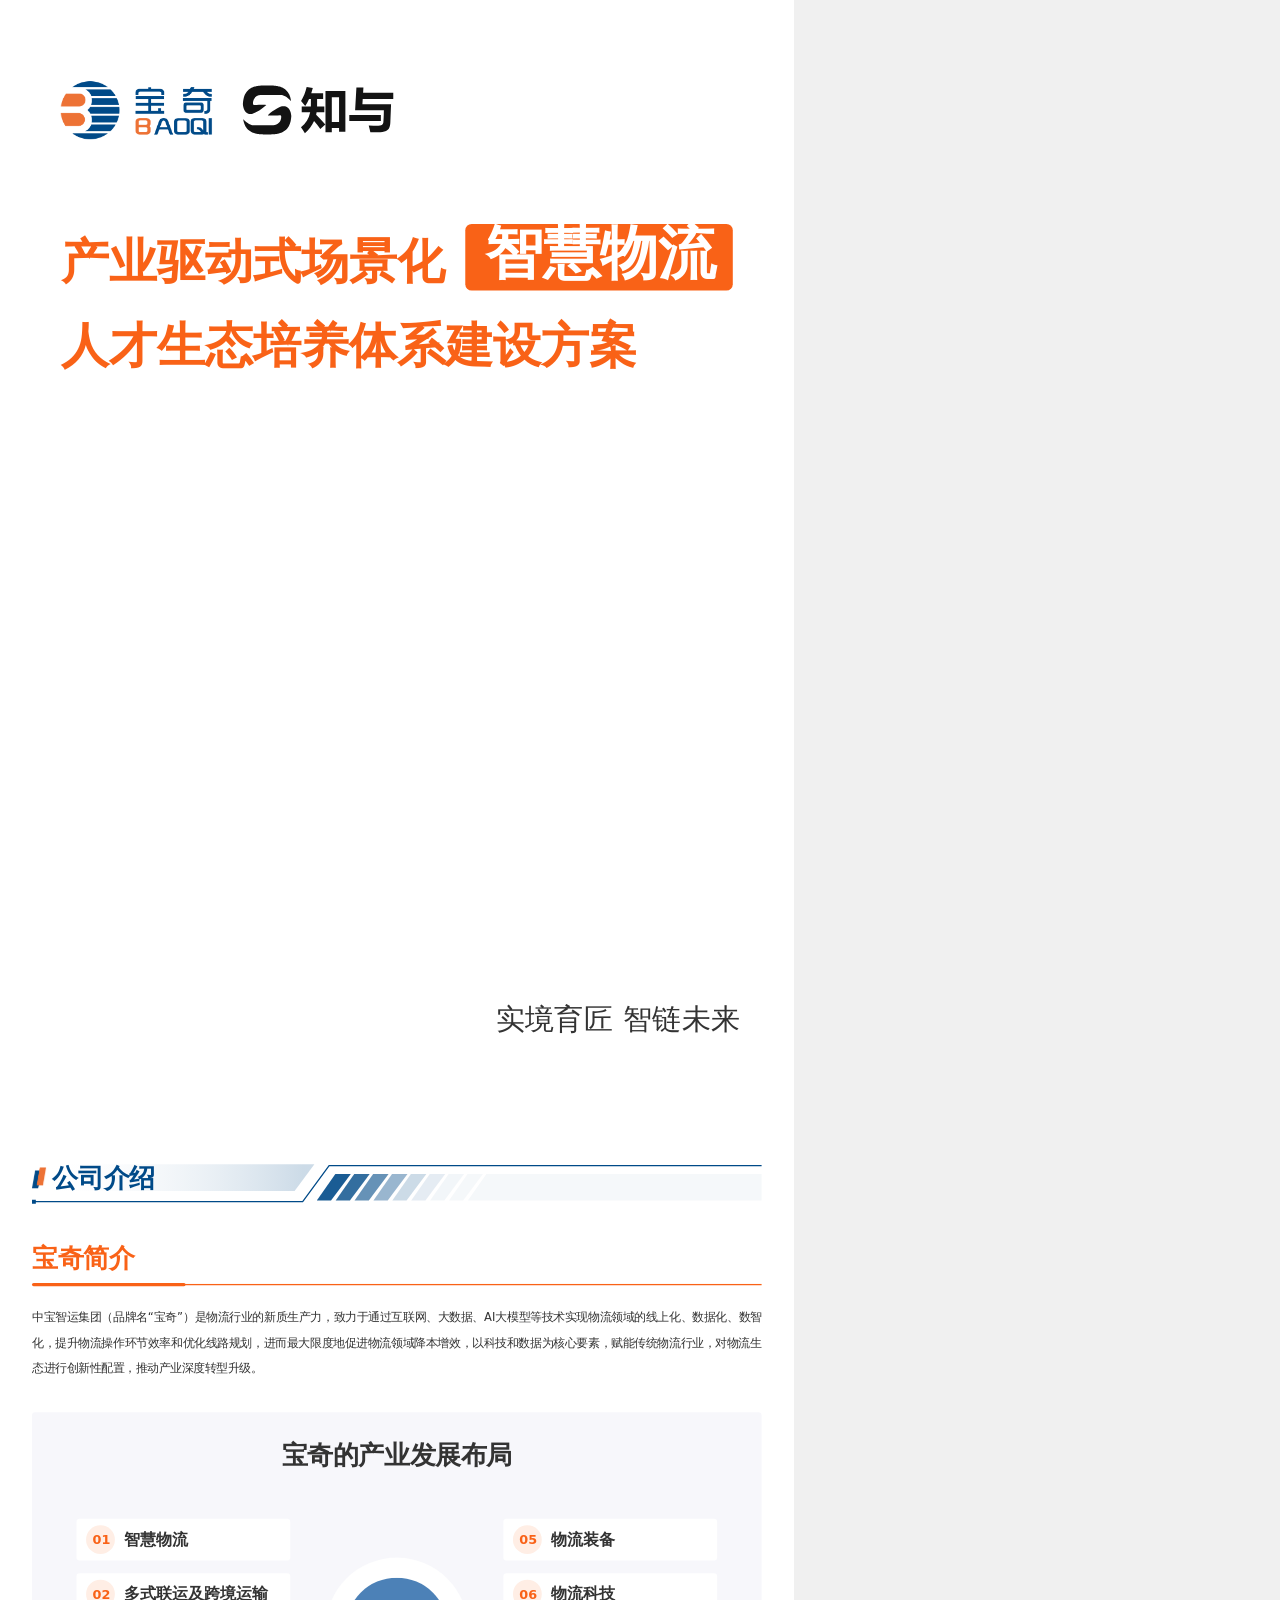
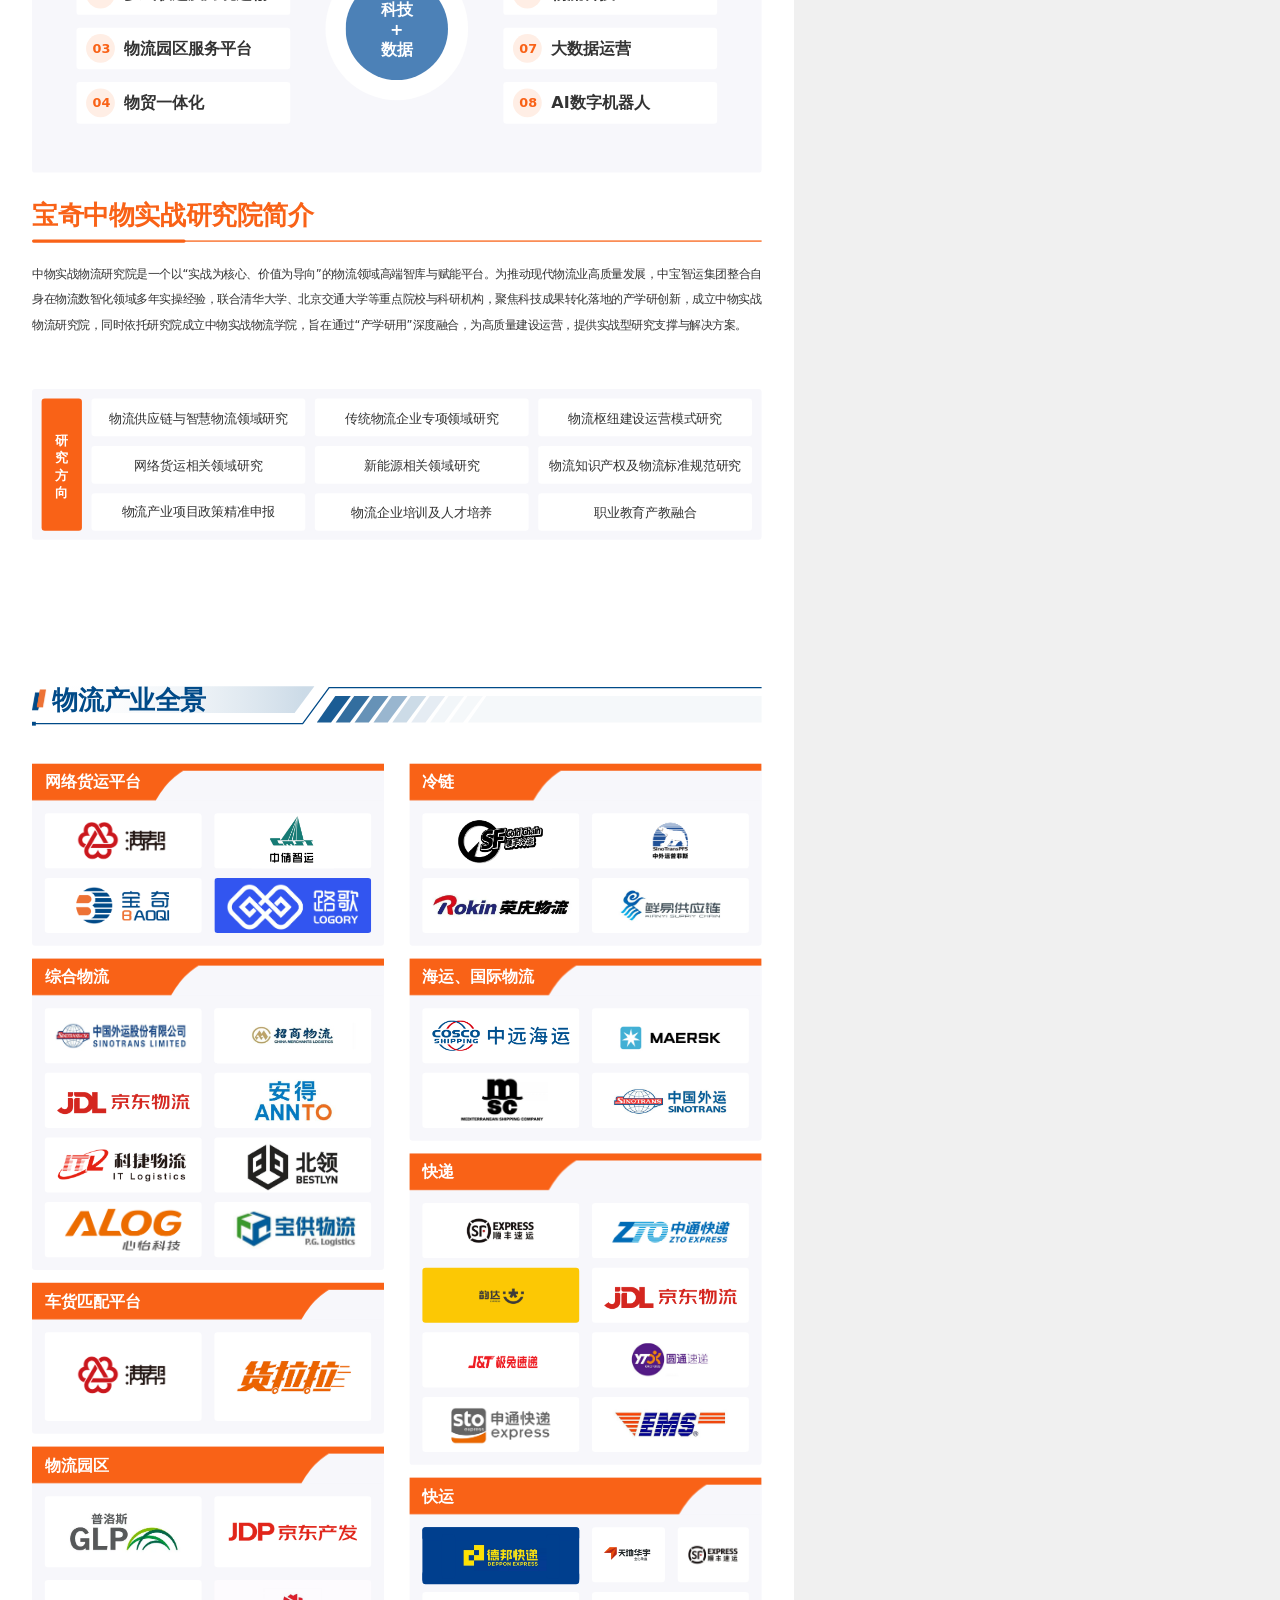
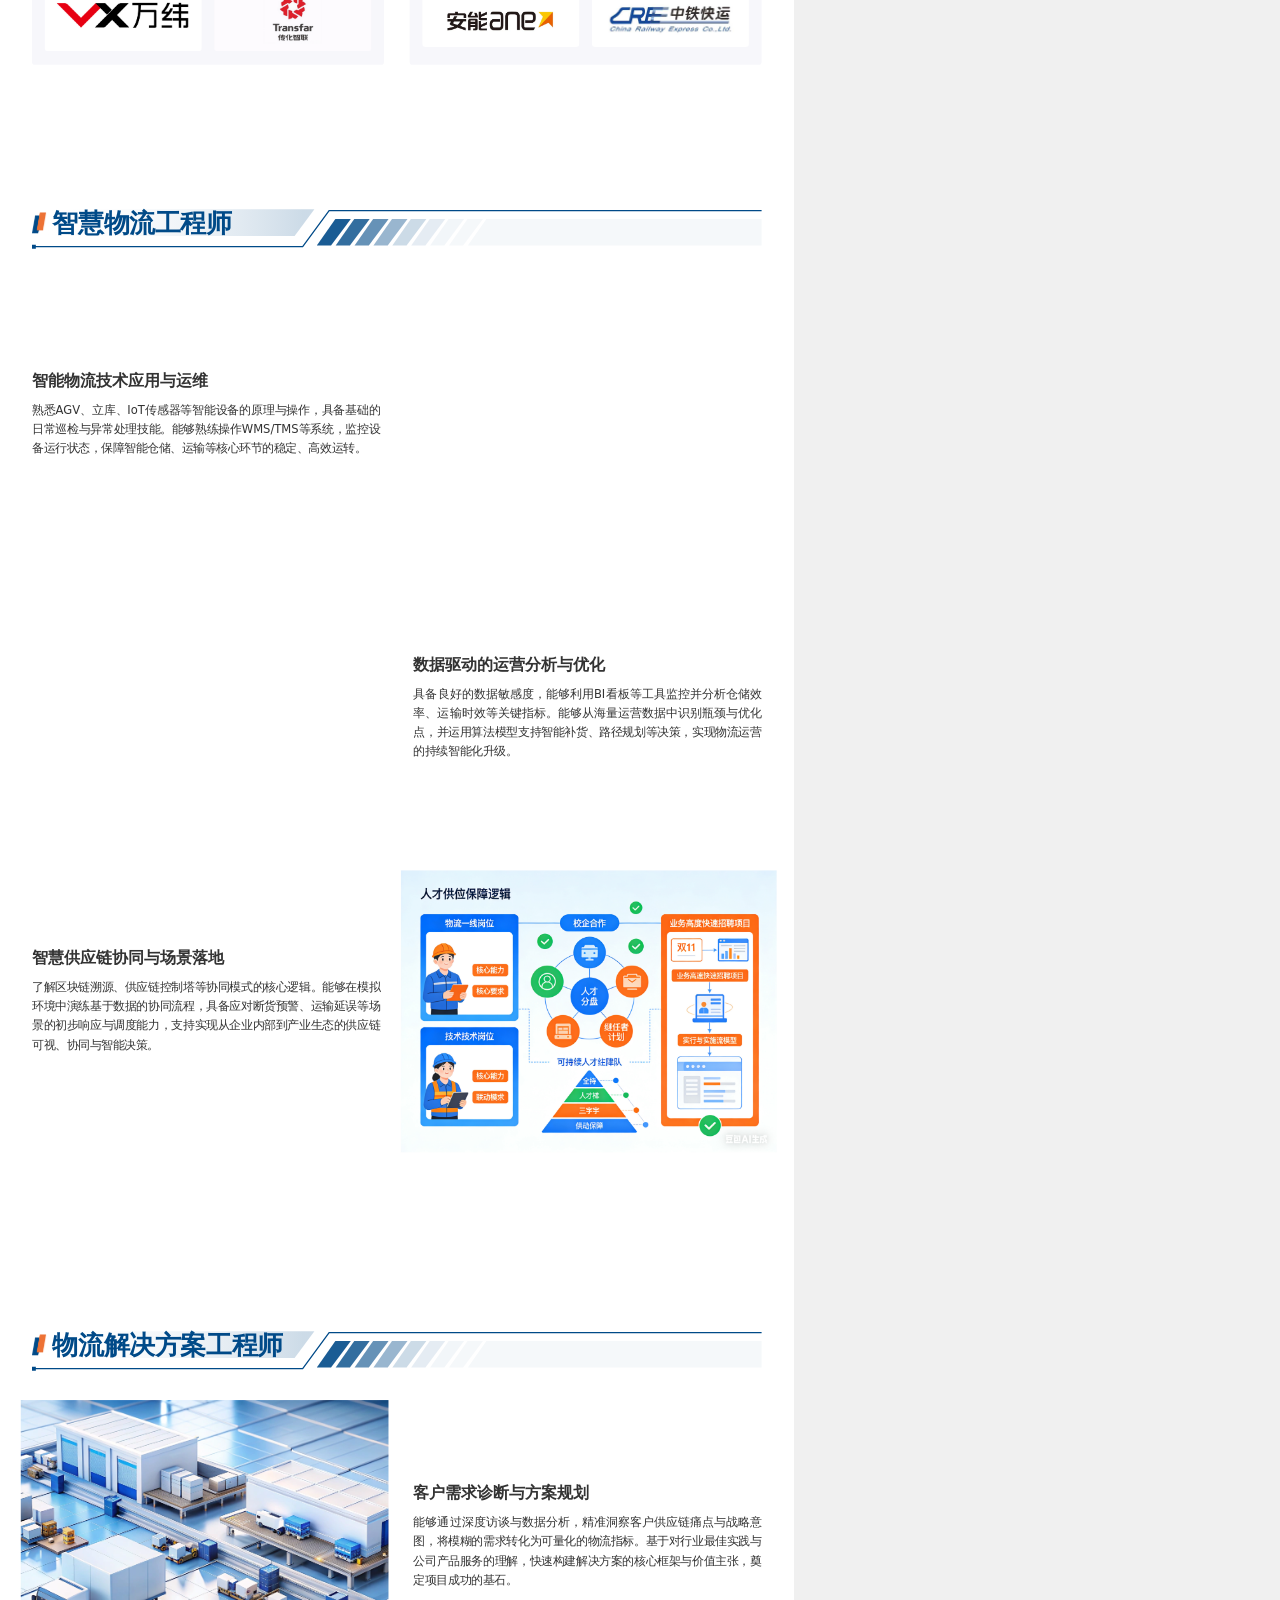
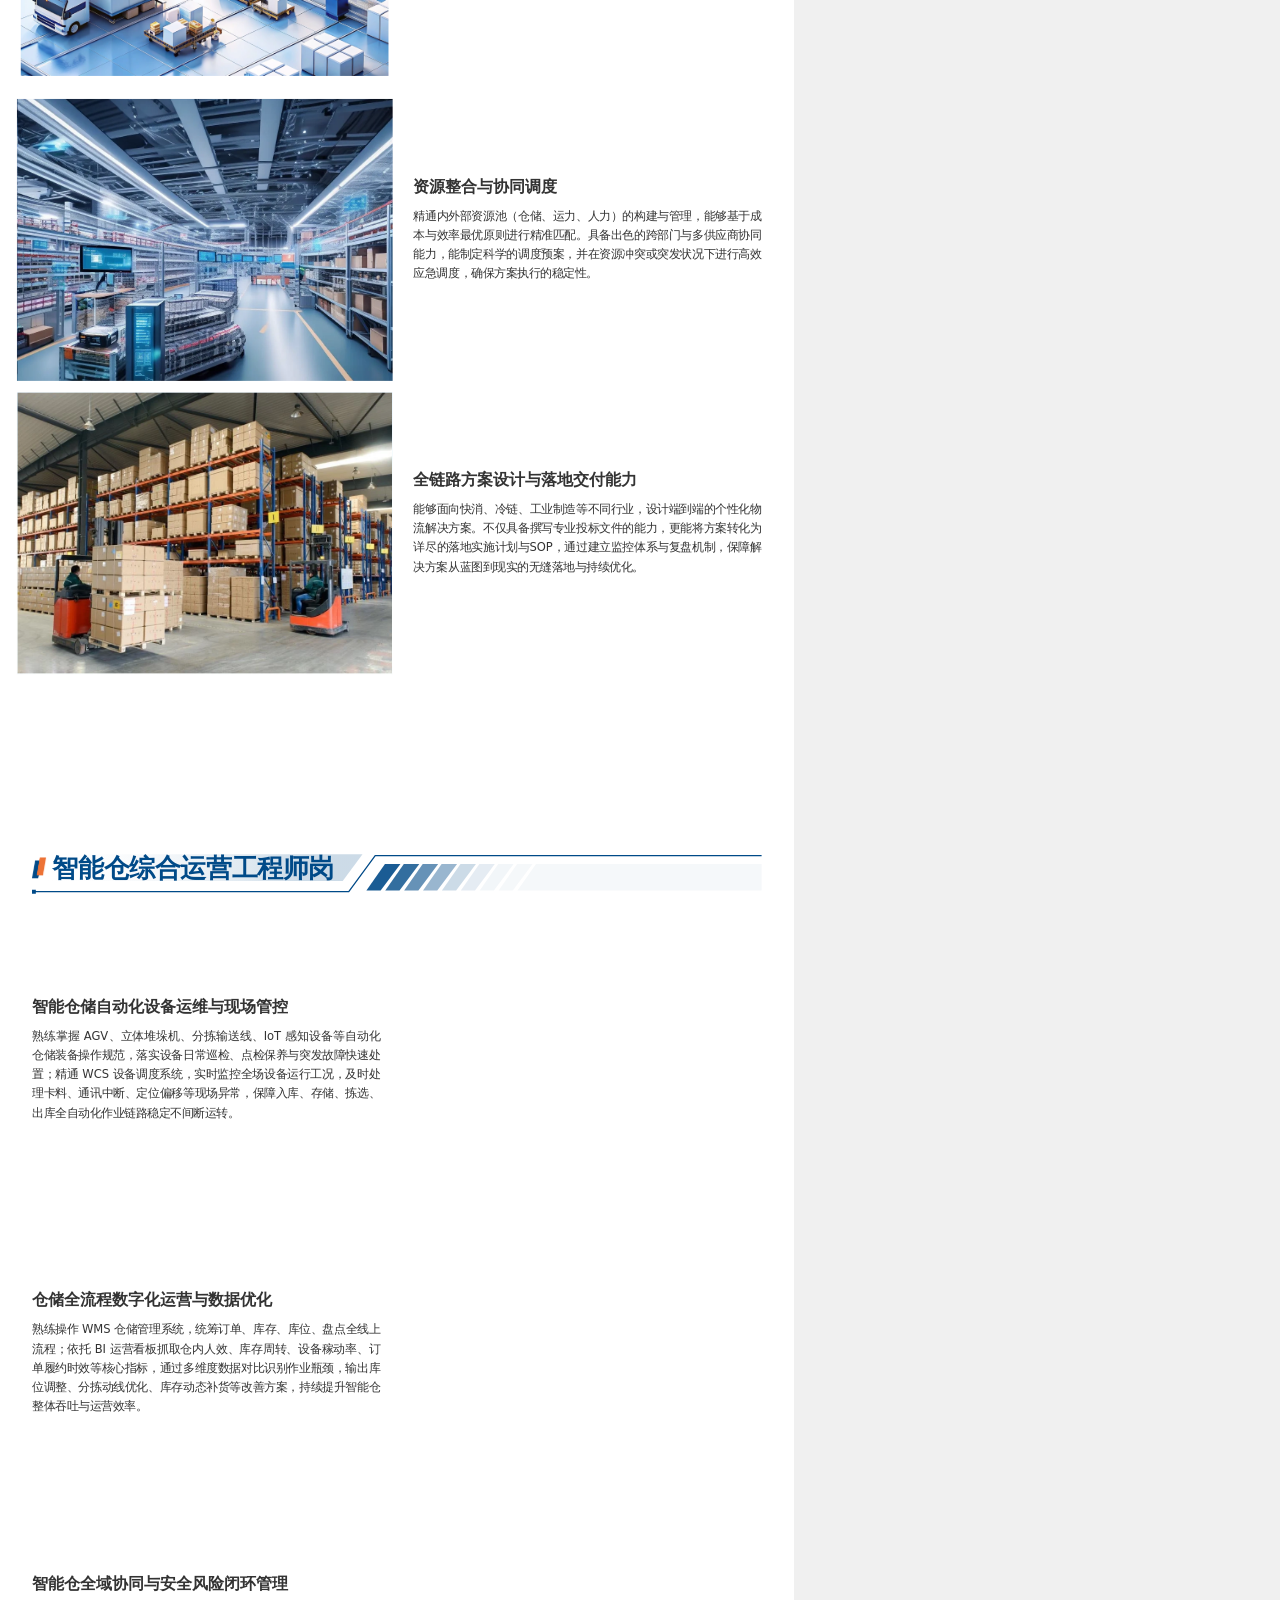
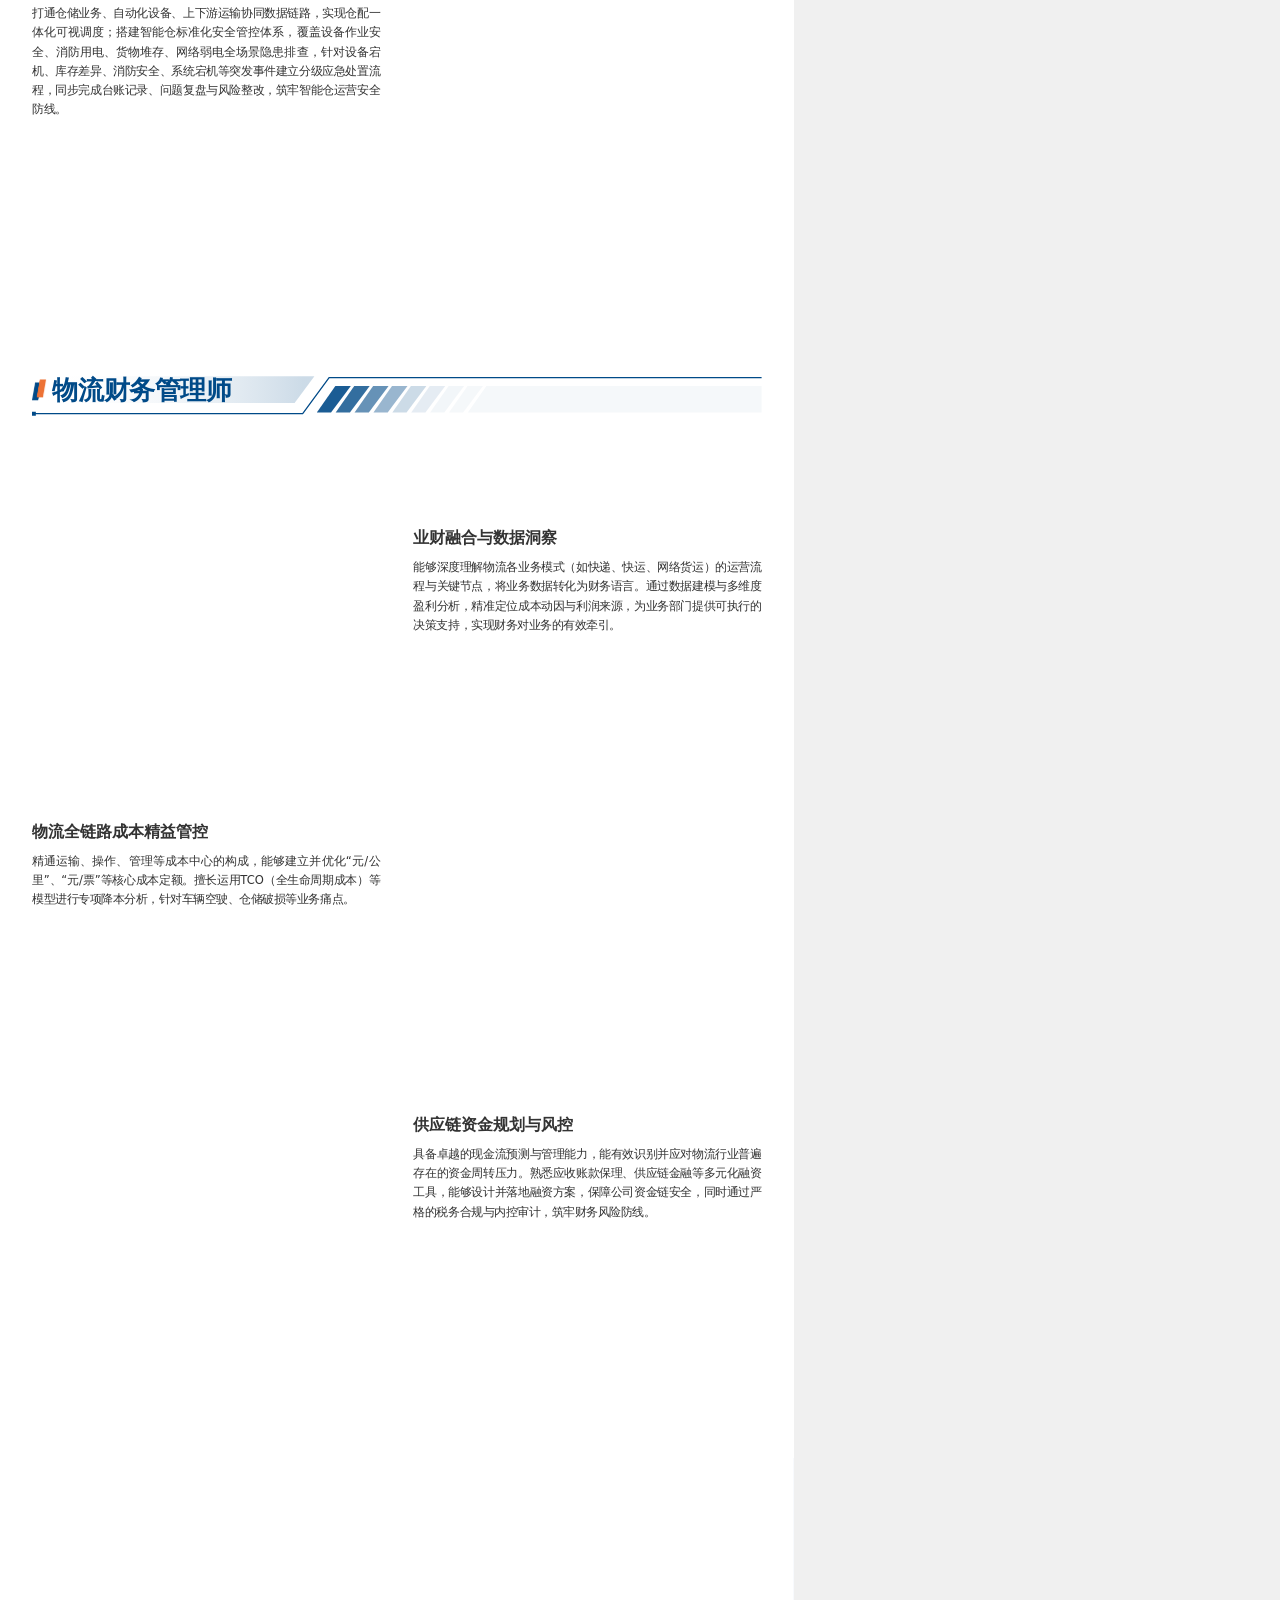
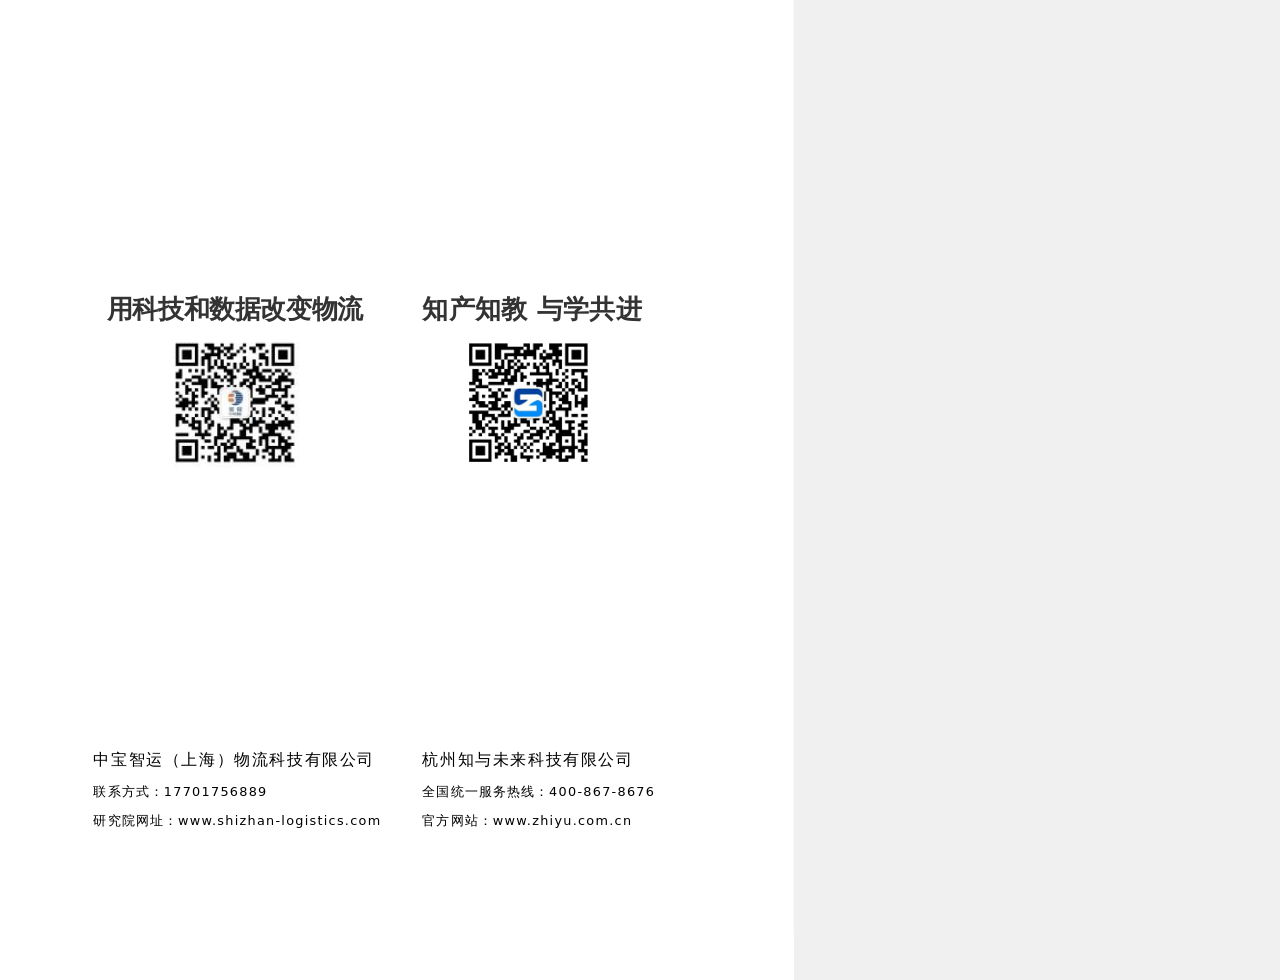
==== commit 018b5e8d: "修复 brochure_template2 中白色色块延伸方向：left:4px 改为 right:4px，使色块向左延伸承载左侧文字" ====
--- a/brochure_template.html
+++ b/brochure_template.html
@@ -28,8 +28,8 @@
       <div data-pencil-name="人才生态培养体系建设方案" style="box-sizing: border-box; color: #f96217ff; font-family: &quot;Microsoft YaHei UI&quot;, system-ui, sans-serif; font-size: 150px; font-style: normal; font-weight: 700; left: 190px; letter-spacing: 0px; line-height: normal; position: absolute; text-align: center; top: 980px; white-space: nowrap; z-index: 6" data-field="人才生态培养体系建设方案" data-type="text">
         人才生态培养体系建设方案
       </div>
-      <div data-pencil-name="Rectangle 34630256" style="background-color: #f96217ff; border-radius: 20px; box-sizing: border-box; height: 208px; left: 1454px; position: absolute; top: 740px; width: 836px; z-index: 6"></div>
-      <div data-pencil-name="智慧物流" style="box-sizing: border-box; color: #ffffffff; font-family: &quot;Microsoft YaHei UI&quot;, system-ui, sans-serif; font-size: 180px; font-style: normal; font-weight: 700; left: 1516px; letter-spacing: 0px; line-height: 180px; position: absolute; text-align: center; top: 752px; white-space: nowrap; z-index: 7" data-field="智慧物流" data-type="text">
+      <div data-pencil-name="Rectangle 34630256" style="background-color: #f96217ff; border-radius: 20px; box-sizing: border-box; height: 208px; left: 1454px; position: absolute; top: 700px; width: 836px; z-index: 6"></div>
+      <div data-pencil-name="智慧物流" style="box-sizing: border-box; color: #ffffffff; font-family: &quot;Microsoft YaHei UI&quot;, system-ui, sans-serif; font-size: 180px; font-style: normal; font-weight: 700; left: 1516px; letter-spacing: 0px; line-height: 180px; position: absolute; text-align: center; top: 700px; white-space: nowrap; z-index: 7" data-field="智慧物流" data-type="text">
         智慧物流
       </div>
       <div data-pencil-name="WPS图片(1) 1" style="background-image: url(&#x27;images\\image-import-63.png&#x27;); background-position: center; background-repeat: no-repeat; background-size: cover; box-sizing: border-box; height: 189px; left: 190px; position: absolute; top: 250px; width: 479px; z-index: 8" data-field="img_3" data-type="image"></div>
